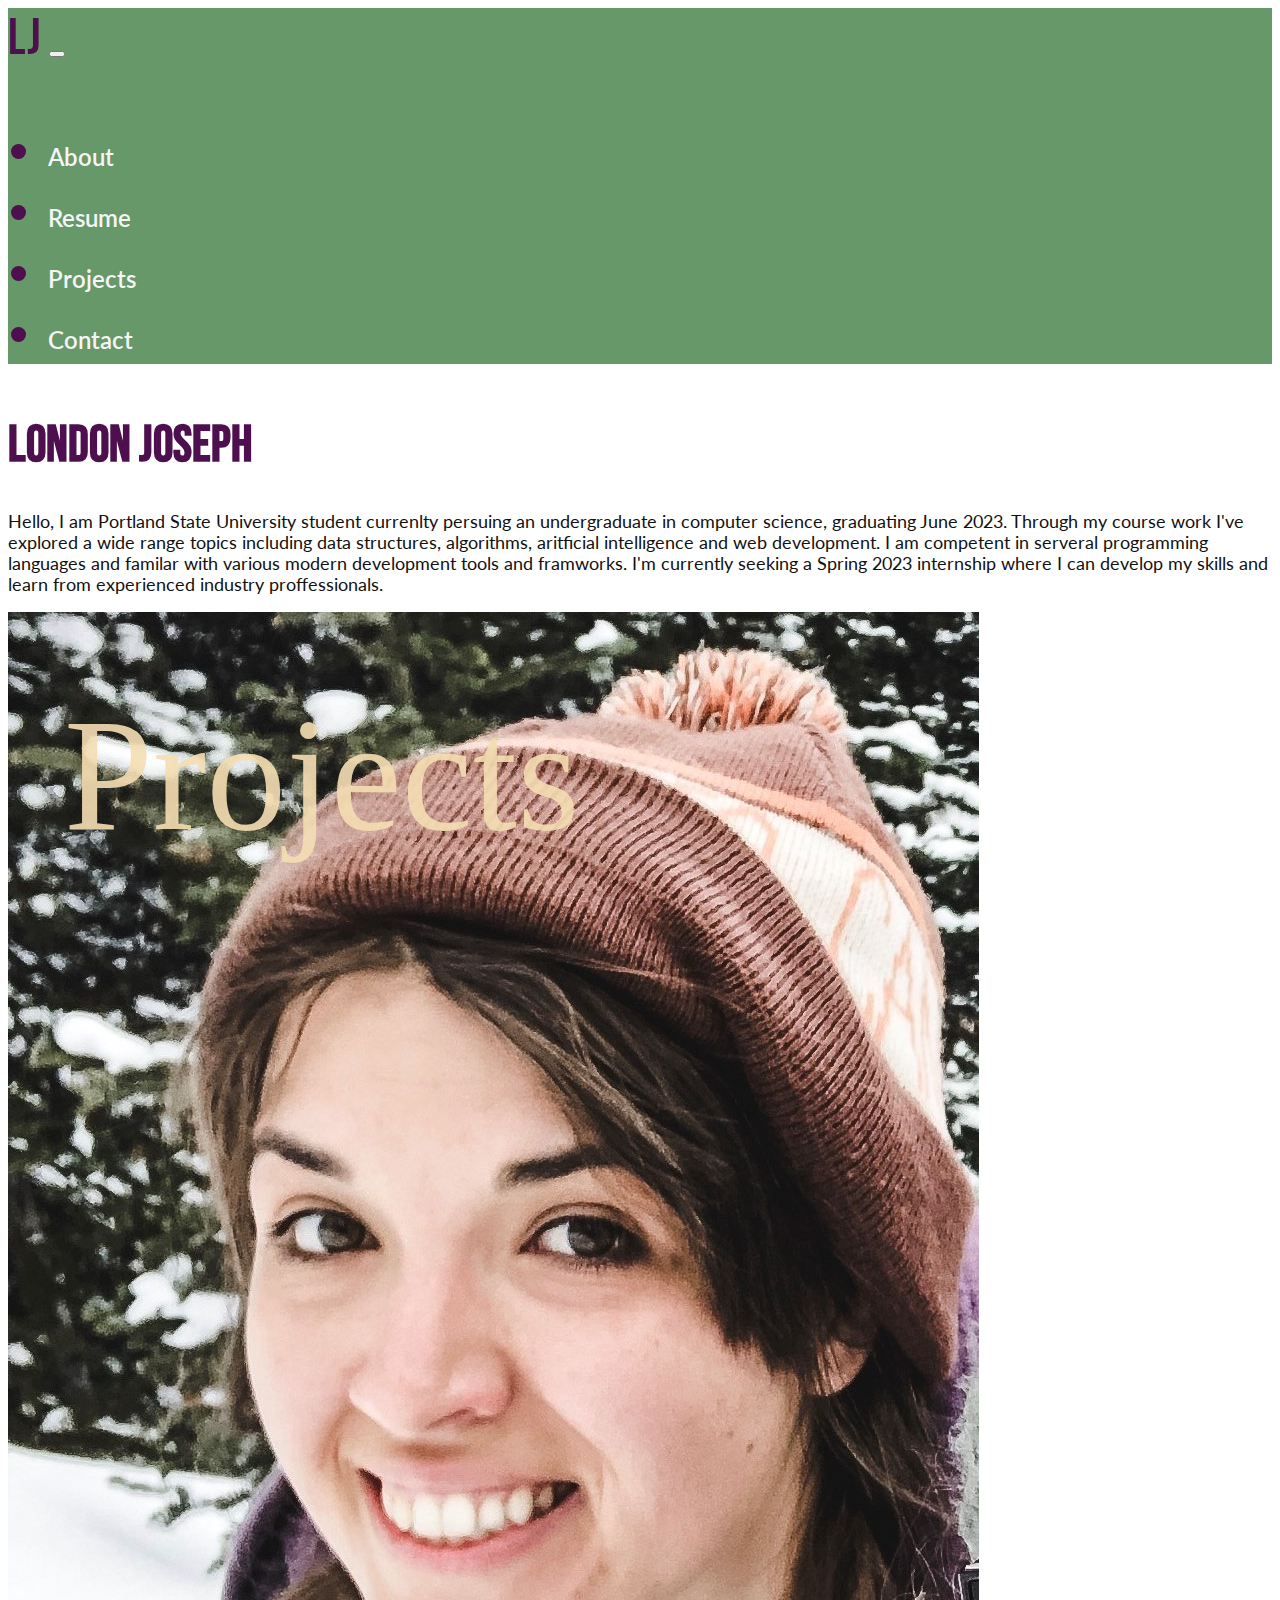
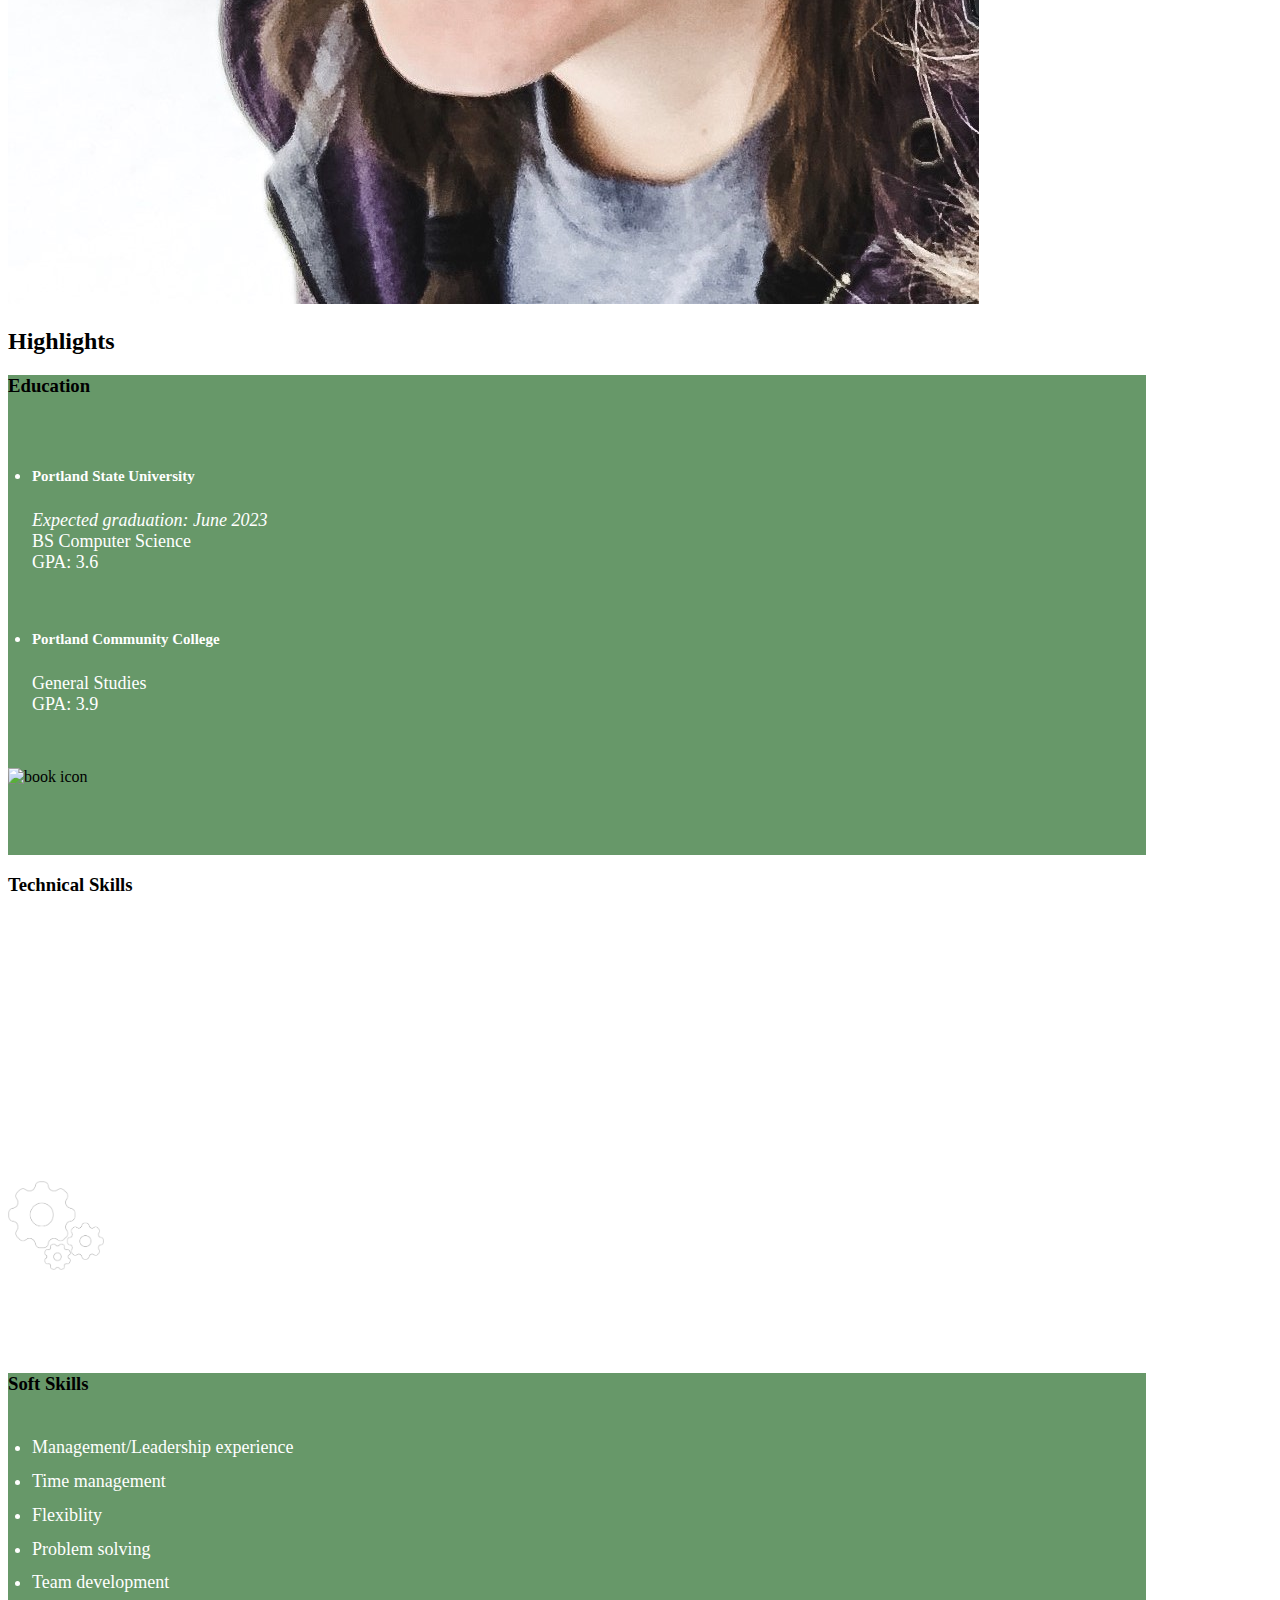
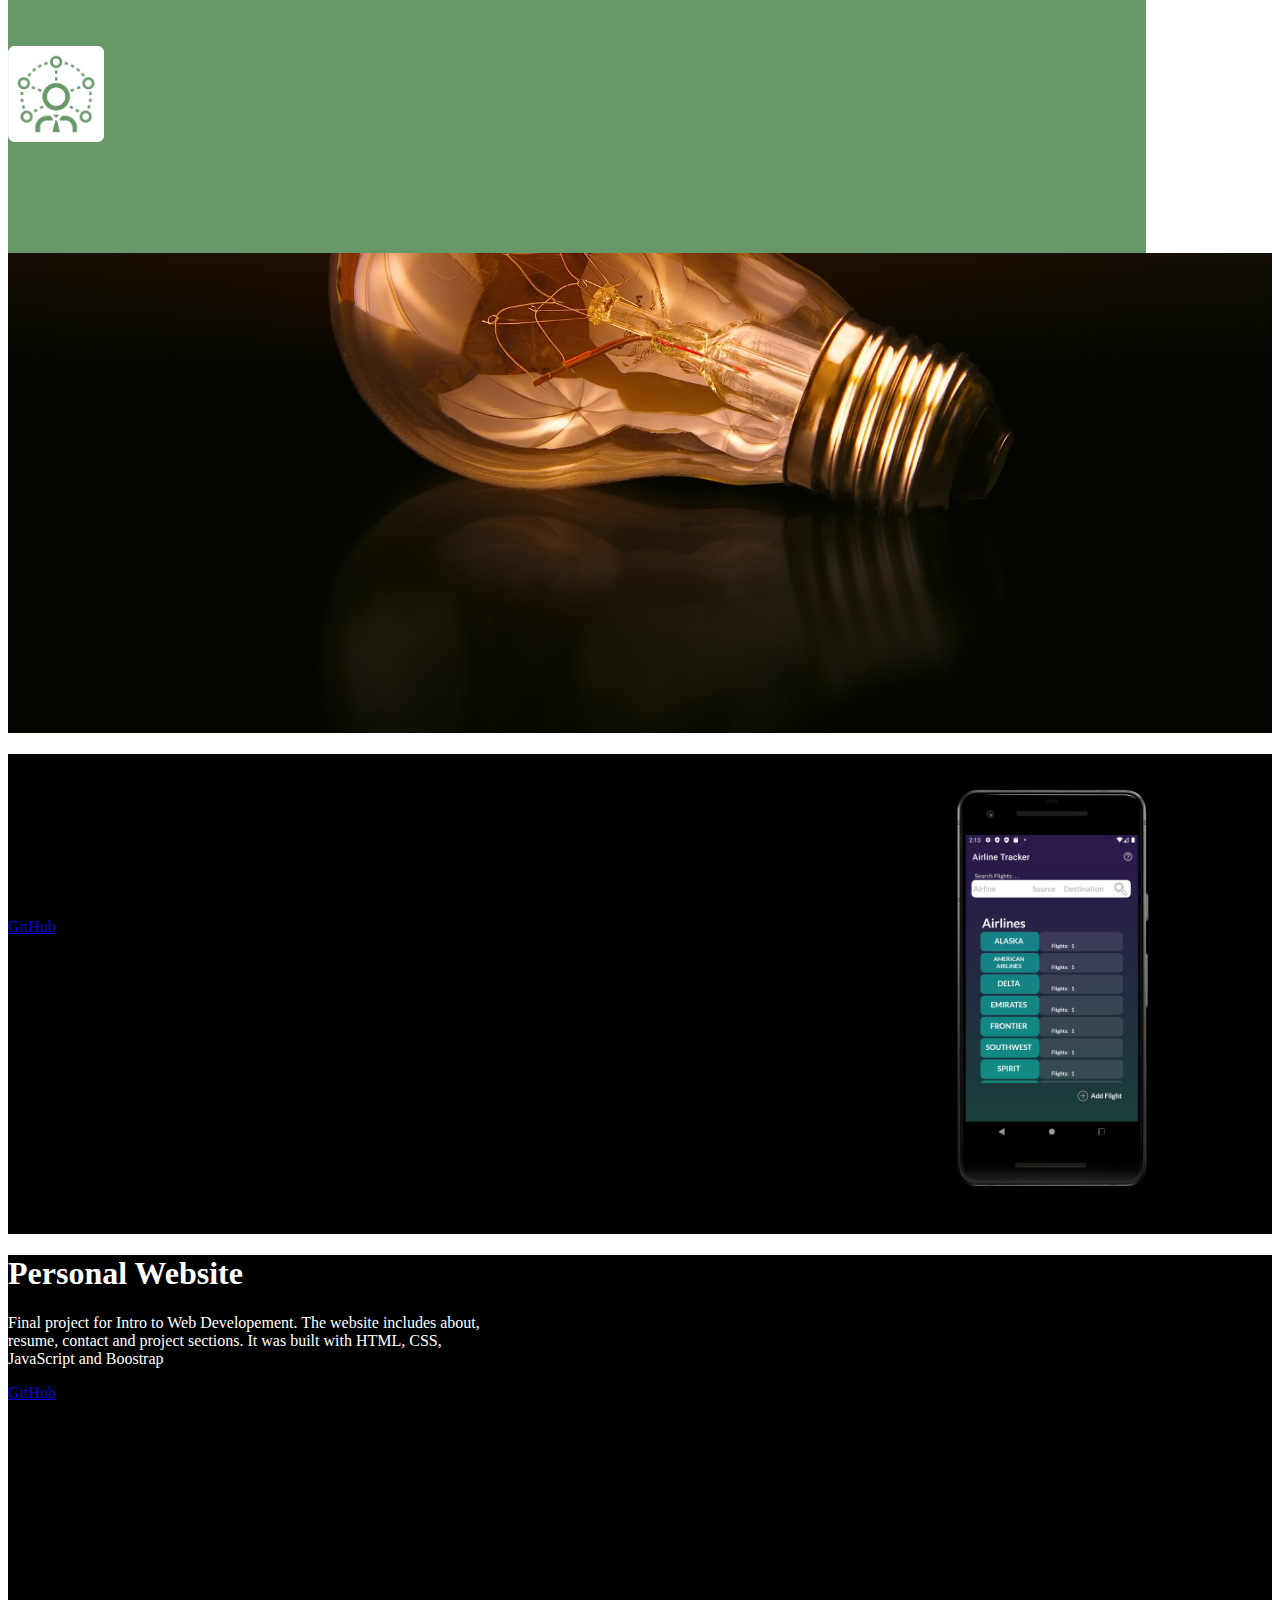
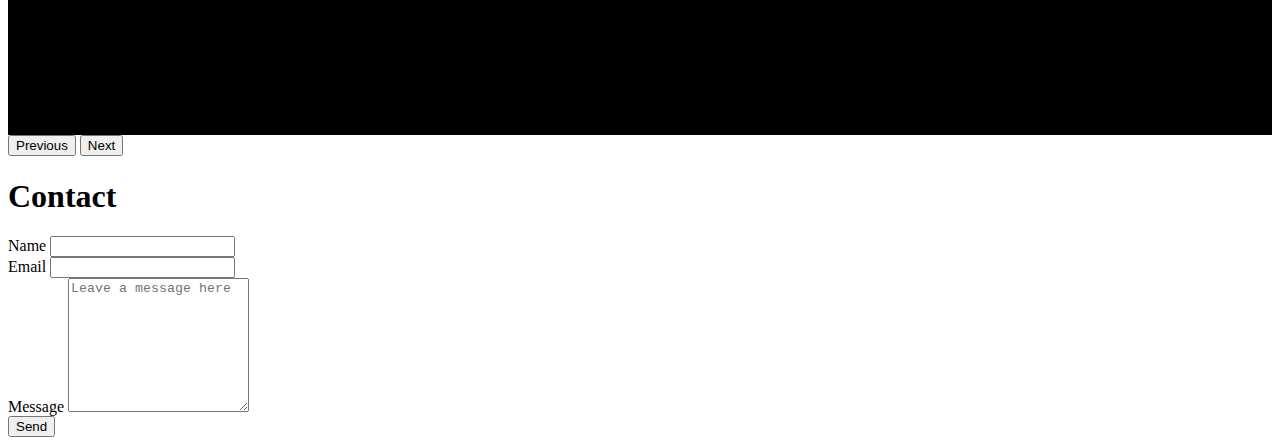
==== index.html @ bf067f0f "change color scheme" ====
<!DOCTYPE html>
<html lang="en">

<head>
    <meta charset="UTF-8">
    <meta http-equiv="X-UA-Compatible" content="IE=edge">
    <meta name="viewport" content="width=device-width, initial-scale=1.0">
    <link rel="stylesheet" href="https://cdn.jsdelivr.net/npm/bootstrap@5.3.0/dist/css/bootstrap.min.css"
        integrity="sha384-ggOyR0iXCbMQv3Xipma34MD+dH/1fQ784/j6cY/iJTQUOhcWr7x9JvoRxT2MZw1T" crossorigin="anonymous"><link href="https://cdn.jsdelivr.net/npm/bootstrap@5.3.0-alpha1/dist/css/bootstrap.min.css" rel="stylesheet" integrity="sha384-GLhlTQ8iRABdZLl6O3oVMWSktQOp6b7In1Zl3/Jr59b6EGGoI1aFkw7cmDA6j6gD" crossorigin="anonymous">
    <link rel="preconnect" href="https://fonts.googleapis.com">
    <link rel="preconnect" href="https://fonts.gstatic.com" crossorigin>
    <link href="https://fonts.googleapis.com/css2?family=Modak&display=swap" rel="stylesheet">
    <link rel="stylesheet" href="../styles.css" />
    <script src="https://ajax.googleapis.com/ajax/libs/jquery/3.5.1/jquery.min.js">
    </script>
    <script defer src="quotes.js"></script>

    <title>London Joseph</title>
</head>

<body class="bg-light">
    <nav class="border-bottom navbar navbar-expand-md sticky-top accent_color p-0 navbar-dark">
        <section class="container-fluid logo ">
            <a href="#" class="px-3 logo ">LJ</a>
            <button class="navbar-toggler mx-3" type="button" data-bs-toggle="collapse" data-bs-target="#navbar">
                <span class="navbar-toggler-icon bg-transparent "></span>
            </button>
            <div class="collapse navbar-collapse justify-content-end" id="navbar">
                <ul class="navbar-nav ml-lg-auto">
                    <li class="nav-item mx-4">
                        <a href="#about" class="navlink">About</a>
                    </li>
                    <li class="nav-item mx-4">
                        <a href="#resume" class="navlink">Resume</a>
                    </li>
                    <li class="nav-item mx-4">
                        <a href="#projects" class="navlink">Projects</a>
                    </li>
                    <li class="nav-items mx-4">
                        <a href="#contact" class="navlink">Contact</a>
                    </li>
                </ul>
            </div>
        </section>
    </nav>


    <section class="bg-light py-3 text-light" id="about">
        <div class="container-fluid px-md-5 ">
            <div class="d-lg-flex">
                <div class="row flex-row-reverse m-auto p-1 bg-light">
                    <div class="col-lg-7 d-flex ">
                        <div class="m-auto">
                            <h1 class=" logo mb-2">London Joseph</h1>
                            <p class=" bio_text">Hello, I am Portland State University student currenlty persuing 
                                an undergraduate in computer science, graduating June 2023. Through my course work I've explored a wide range topics including
                                data structures, algorithms, aritficial intelligence and web development.  I am 
                                competent in serveral programming languages and familar with various modern development 
                                tools and framworks. I'm currently seeking a Spring 2023 internship where I can develop my 
                                skills and learn from experienced industry proffessionals.
                            </p>
                        </div>
                    </div>
                    <div class="col-lg-5 d-flex p-5">
                        <img src="./profile-pic3.JPG" alt="woman in her 30's" class="img-fluid img-thumbnail m-auto rounded shadow"
                            id="profile_pic">
                    </div>
                </div>
            </div>
        </div>
    </section>
    <section class="bg-dark py-5" id="resume">
        <div class="container-fluid p-sm-2 p-md-5">
            <div class="border border-success-subtle p-2 bg-dark shadow">
            <h2 class="display-6 text-light pl-5 ms-3 pt-5">Highlights</h2>
                <p class="text-light m-3 highlight-text">
                </p>
                <div class="row py-4 text-light d-flex justify-around ">
                    <div class="col-sm-12 col-md-12 col-lg-4 my-3">
                        <div class="card accent_color flex-item text-light h-100 shadow-lg m-auto pb-4  ">
                            <div class="card-body row">
                                <div class="col-sm-12 col-md-8 col-lg-12 ">
                                    <h3 class=" card-title m-1">Education</h3>
                                    <ul class="education">
                                        <li>
                                            <h5 class="card-subtitle">Portland State University</h5>
                                            <span class="fst-italic">Expected graduation: June 2023</span><br>
                                            <span class="card-text">BS Computer Science</span><br>
                                            <span>GPA: 3.6</span><br>
                                        </li>
                                        <br>
                                        <li>
                                            <h5 class="card-subtitle">Portland Community College</h5>
                                            <span class="card-text">General Studies</span><br>
                                            <span>GPA: 3.9</span><br>
                                        </li>
                                    </ul>
                                </div>
                                <div class="col-sm-12 col-md-4 col-lg-12 d-flex">
                                    <img src="/book-edu.png" class="card-img-top m-auto" alt="book icon">
                                </div>
                            </div>
                        </div>
                    </div>
                    <div class="col-sm-12 col-md-12 col-lg-4 my-3">
                        <div class="card bg-secondary h-100 flex-item shadow-lg m-auto pb-4">
                            <div class="card-body row">
                                <div class="col-sm-12 col-md-8 col-lg-12">
                                    <h3 class=" card-title ">Technical Skills</h3>
                                    <ul class="tech-skills">
                                        <li>
                                            Java, JavaScript, C++, Python
                                        </li>
                                        <li>
                                            HTML, CSS, Bootstrap
                                        </li>
                                        <li>
                                            Node.js, Express.js, React.js </li>
                                        <li>
                                            GitHub, Docker
                                        </li>
                                        <li>
                                            VSCode, Android Studio, IntelliJ
                                        </li>
                                        <li>
                                            Agile/Scrum
                                        </li>
                                    </ul>
                                </div>
                                <div class="col-sm-12 col-md-4 col-lg-12 d-flex">
                                    <img src="/gears.png" class="card-img-top m-auto" alt="gear icon">
                                </div>
                            </div>
                        </div>
                    </div>
                    <div class="col-sm-12 col-md-12 col-lg-4 my-3">
                        <div class="card accent_color flex-item h-100 shadow-lg m-auto pb-4">
                            <div class="card-body row">
                                <div class="col-sm-12 col-md-8 col-lg-12">
                                    <h3 class=" card-title m-1">Soft Skills</h3>
                                    <ul class="tech-skills">
                                        <li>
                                            Management/Leadership experience
                                        </li>
                                        <li>
                                            Time management
                                        </li>
                                        <li>
                                            Flexiblity
                                        </li>
                                        <li>
                                            Problem solving
                                        </li>
                                        <li>
                                            Team development
                                        </li>
                                    </ul>
                                </div>
                                <div class="col-sm-12 col-md-4 col-lg-12 d-flex">
                                    <img src="/soft-skills.png" class="card-img-top m-auto" alt="soft skill icon">
                                </div>
                            </div>
                        </div>
                    </div>
                </div>
            </div>
        </div>
    </section>
    <section class="bg-light p-sm-1 py-5 p-md-5 text-light" id="projects">
        <div class="container-fluid">
            <div id="carouselExampleFade" class="carousel slide carousel-fade" data-bs-interval="false"
                data-bs-ride="carousel">
                <div class="carousel-inner">
                    <div class="carousel-item car-item-1 d-flex active">
                        <span class="slide-text-lg ">Projects</span>
                    </div>
                    <div class="carousel-item car-item-2 container-fluid">
                        <div class="row h-100">
                            <div class="col col-md-9 d-flex ps-sm-0">
                                <div class="container m-2 my-auto project-info m-md-auto">
                                    <h1 class="card-title`">Android App</h1>
                                    <p class="card-text m-2">Android app that I built in the Advanced Java
                                        Programming course. The task was to design an app that would simulate a flight
                                        search engine. The app was developed in android studio using the java
                                        programming language. The user interface is a home screen that includes a list
                                        view of clickable airline tabs, a flight search bar, and a button to add
                                        flights. </p>
                                    <a href="https://github.com/ELondonJ/PortlandStateJavaWinter2022/tree/main/airline-android"
                                        class="btn  btn-success m-2 ">GitHub</a>
                                </div>
                            </div>
                            <div class="col-md">
                            </div>
                        </div>
                    </div>
                    <div class="carousel-item car-item-3 container-fluid">
                        <div class="row h-100 overlay">
                            <div class="col col-md-9 d-flex ps-sm-0">
                                <div class="container m-2 my-auto project-info m-md-auto">
                                    <h1 class="card-title`">Personal Website</h1>
                                    <p class="card-text m-2">Final project for Intro to Web Developement. The
                                        website
                                        includes about, resume, contact and project sections. It was built
                                        with HTML, CSS, JavaScript and Boostrap </p>
                                    <a href="https://github.com/ELondonJ/PortlandStateJavaWinter2022/tree/main/airline-android"
                                        class="btn  btn-success m-2 ">GitHub</a>
                                </div>
                            </div>
                            <div class="col-md">
                            </div>
                        </div>
                    </div>
                </div>
                <button class="carousel-control-prev bg-transparent border-0" type="button"
                    data-bs-target="#carouselExampleFade" data-bs-slide="prev">
                    <span class="carousel-control-prev-icon" aria-hidden="true"></span>
                    <span class="sr-only">Previous</span>
                </button>
                <button class="carousel-control-next bg-transparent border-0" type="button"
                    data-bs-target="#carouselExampleFade" data-bs-slide="next">
                    <span class="carousel-control-next-icon " aria-hidden="true"></span>
                    <span class="sr-only">Next</span>
                </button>
            </div>
        </div>
    </section>
    <section class="bg-dark p-sm-1 py-5 p-md-5 text-dark" id="contact">
        <div class="container contact-container">
            <div class="row">
                <div class="col-12">
                    <h1 class="text-light">Contact</h1>
                </div>
                <div class="col-12">
                    <form action="https://formsubmit.co/574fb978b47ba50d894d5353e43c3815" method="POST">
                        <div class=" text-light mb-3">
                            <label for="formGroupExampleInput" class="form-label">Name</label>
                            <input type="text" class="form-control" id="formGroupExampleInput" name="name">
                        </div>
                        <div class="text-light mb-3">
                            <label for="formGroupExampleInput" class="form-label">Email</label>
                            <input type="email" class="form-control" id="formGroupExampleInput2" name="email">
                        </div>
                        <div class="form-floating mb-3">
                            <label for="contactMessage">Message</label>
                            <textarea class="form-control" placeholder="Leave a message here" id="contactMessage"
                                name="message"></textarea>
                        </div>
                        <button type="submit" class="btn btn-primary">Send</button>
                    </form>
                </div>

            </div>
        </div>

    </section>
    <script src="https://cdn.jsdelivr.net/npm/bootstrap@5.0.2/dist/js/bootstrap.bundle.min.js"
        integrity="sha384-MrcW6ZMFYlzcLA8Nl+NtUVF0sA7MsXsP1UyJoMp4YLEuNSfAP+JcXn/tWtIaxVXM"
        crossorigin="anonymous"></script>
</body>

</html>
---- styles.css ----
@import url('https://fonts.googleapis.com/css2?family=Modak&display=swap');
@import url('https://fonts.googleapis.com/css2?family=Lato:wght@300;400&family=Modak&display=swap');
@import url('https://fonts.googleapis.com/css2?family=Akshar:wght@300;400&family=Bebas+Neue&family=Lato:wght@300;400&display=swap');
#anima{
    display:block;
}
.navbar-nav{
    margin-left: auto;
    
    
}
.logo{
    color: rgb(78, 15, 78);
    font-family: 'Bebas Neue', cursive;
    font-size: 3.2rem;
    text-decoration: none;
}
.navlink{
    font-family: 'Lato', sans-serif;
    color:whitesmoke;
    font-size: x-large;
    font-weight: 600;
    text-decoration: none;
}
nav .logo:hover{
    color: whitesmoke;
    text-decoration: none;
}
.navlink:hover{
    color: rgb(78, 15, 78);
    font-family: 'Lato', sans-serif;
    text-decoration: none;
    font-size: x-large;
    font-weight: bold;
}
#profile_pic{
    width: ;
    height: auto;
}
.accent_color{
    background-color: rgb(103, 152, 105);
}
.accent_border{
    border-color: rgb(103, 152, 105);
    
}
.bio_text{
    color: rgb(18, 17, 17);
    font-family: 'Lato', sans-serif;
    font-size: 1.1em;
}
.sect_bord{
    border-width: 10px;
}
.canvas_body{
    overflow: hidden;
    width: 100%;
}
canvas{
    display: inline;
}
#anima_sm{
    opacity: 1;
}
.card ul{
    list-style-type:disc;
    padding: 1.5em
}
.c1arousel-item{
    background-color: transparent; 
    max-height: 500px; 
    background-position: center; 
    background-repeat: no-repeat; 
    background-size:auto; 
  }
.carousel-item{
    height:30rem;
    background: black;
    background-position: center;
    background-size: cover;
}
.car-item-1{
    background-image: url("/projects-light.jpg");
    background-position-y: 70%;

}
.car-item-2{
    background: black;
    background-image: url("/app_pic2.png");
    background-repeat: no-repeat; 
    background-size: contain;
    background-position: right 30%;
}
.car-item-3{
    background: black ;
    background-image: url("/website-prog.png");
    background-size: contain;
    background-position-x: 100%;
    background-repeat: no-repeat; 
}
.slide-text-lg{
    color: wheat;
    opacity: .9;
    z-index: 1;
    position: absolute;
    bottom: 2rem;
    left: 4rem;
}
.project-info{
    max-width: 20rem
}
.contact-container{
    width: 75%;
}
#contactMessage{
    height: 8rem;
}
#quote-header{
    color: white;
    font-family: Segoe Script;
    font-size: medium;
}
.card img{
    max-width: 6rem;
}
.card li{
    color: white;
    font-size: large;
    margin-bottom: .8rem;
}
.overlay{
    color: white;
}
.fst-italic{
    font-style: italic;
}
.highlight-text{
    font-size: large;
}

@media (max-width: 575px) {
    #extra_bio{
        display: none;
    }
    .bio_text{
        font-size: medium;
    }
    .slide-text-lg{
        font-size: 3.8rem;
        left: 1rem;
        bottom: 4rem;
        opacity: 1;
    }
    .project-info{
        max-width: 14rem;
        font-size: small;
    }
    .car-item-2{
        background-size: cover;
        background-position-x: 70%;
    }
    .contact-container{
        width: 95%;
    }
    .navbar-toggler-icon{
        background-color: white;
    }
    .card img{
        max-width: 6rem;
    }
    .car-item-3{
        background-size: cover;
        background-position-x: 85%;
    }
    .overlay{
        color: white;
        background-color: rgba(0, 0, 0, 0.6);
    }
}
@media (min-width: 576px) and (max-width: 991px)  {
    #anima_sm{
        display: none !important;
    }
    img#profile_pic {
         width: 432px;
         height: 568px;
    }
    .slide-text-lg{
        font-size: 6rem;
        opacity: 1;
    }
    .contact-container{
        width: 95%;
    }
    .card img{
        max-width: 10rem;
    }
    .car-item-3{
        background-size: cover;
        background-position-x: 68%;
    }
    .card li{
    font-size: x-large;
}
}
@media (min-width: 992px) {
    img#profile_pic {
    height: 80%;
    width: auto;
    }
    .flex-item{
     width: 90%;
     height: 30rem;
    }
    .slide-text-lg{
        font-size: 10rem;
    }
    .project-info{
        max-width: 30rem
    }
}
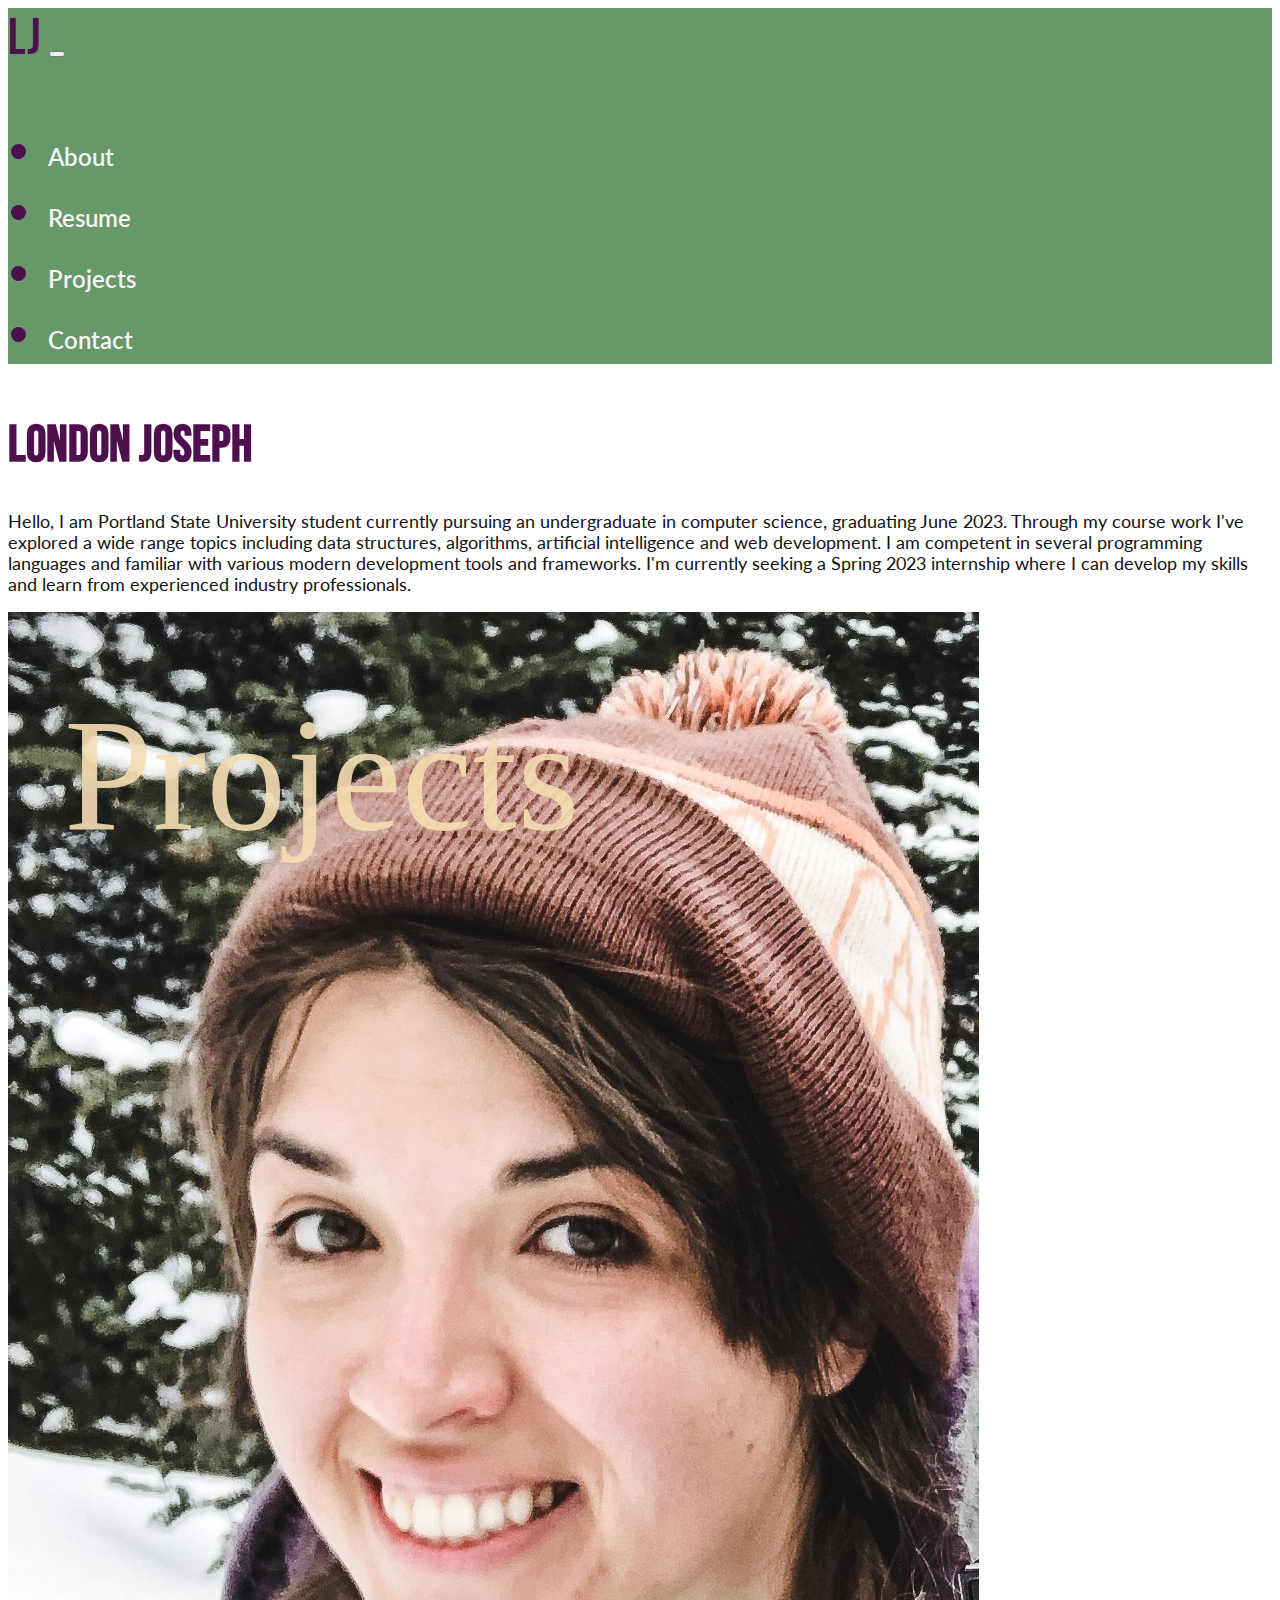
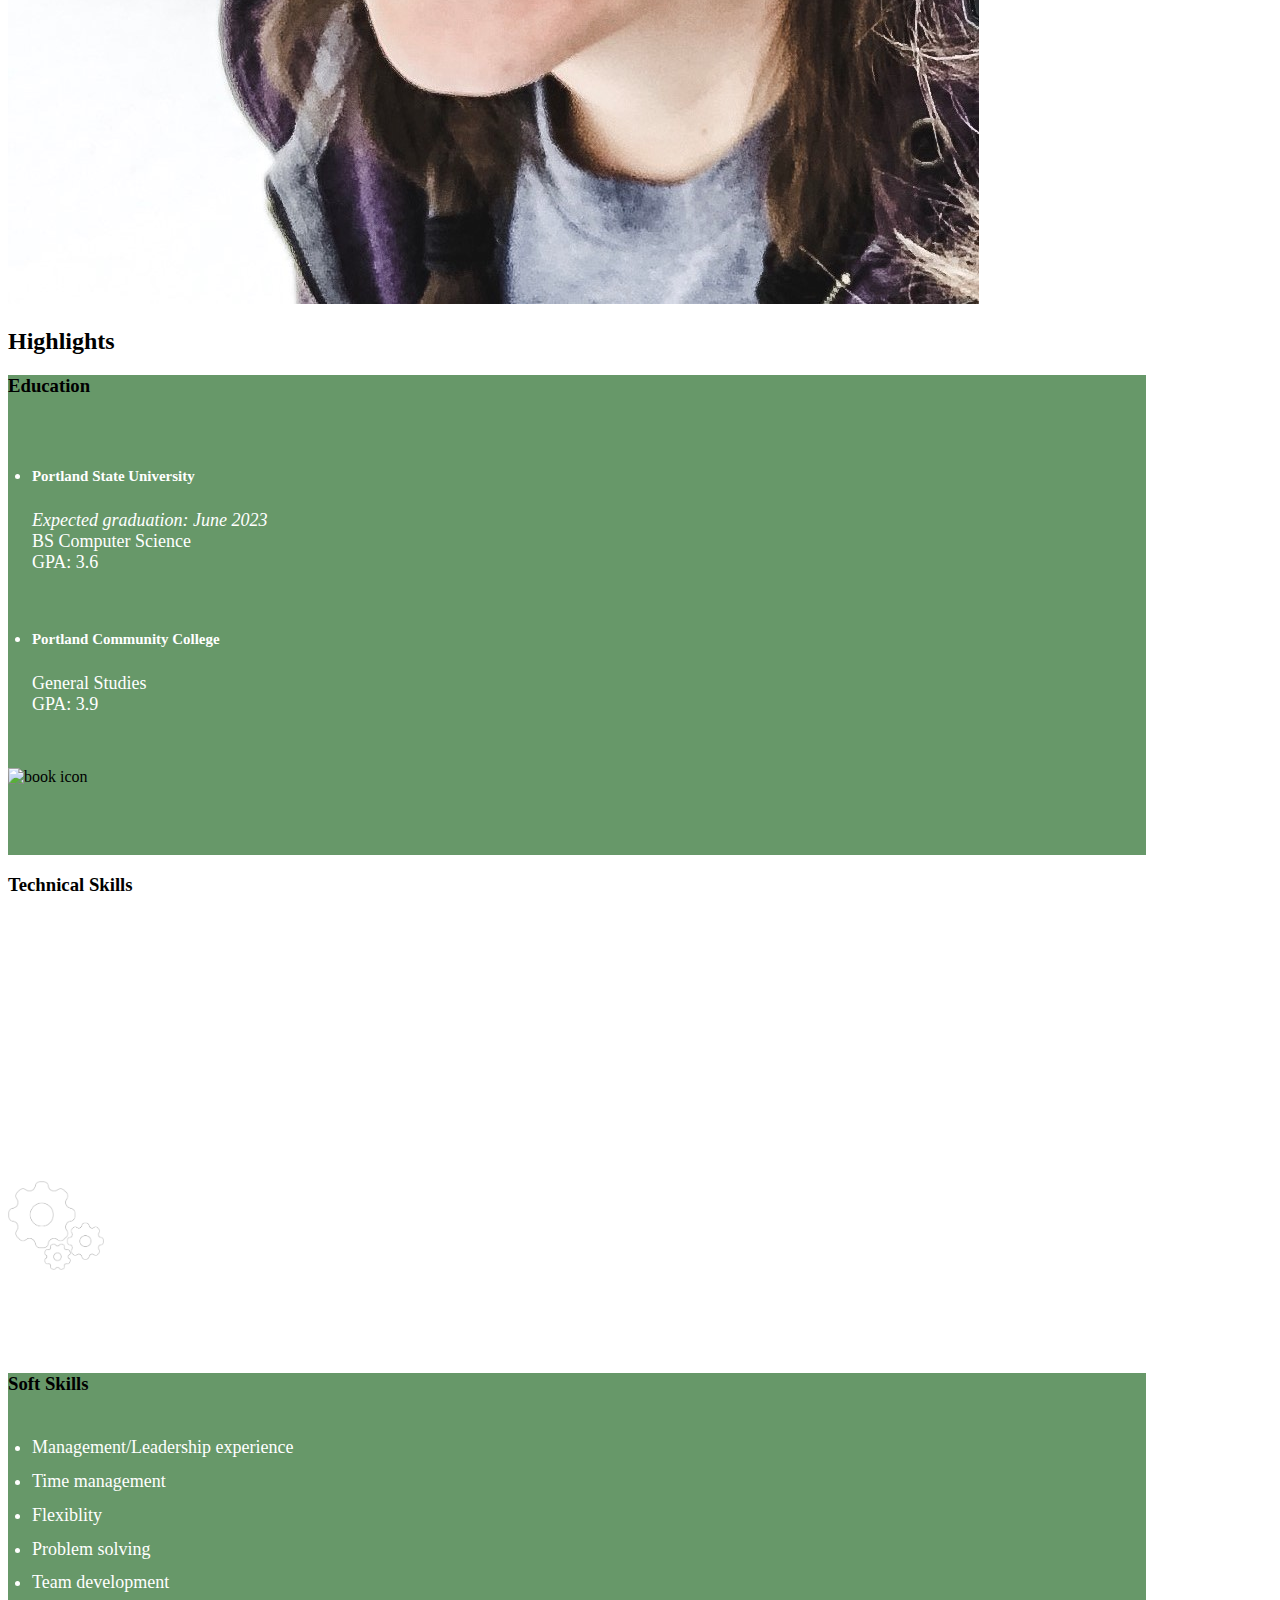
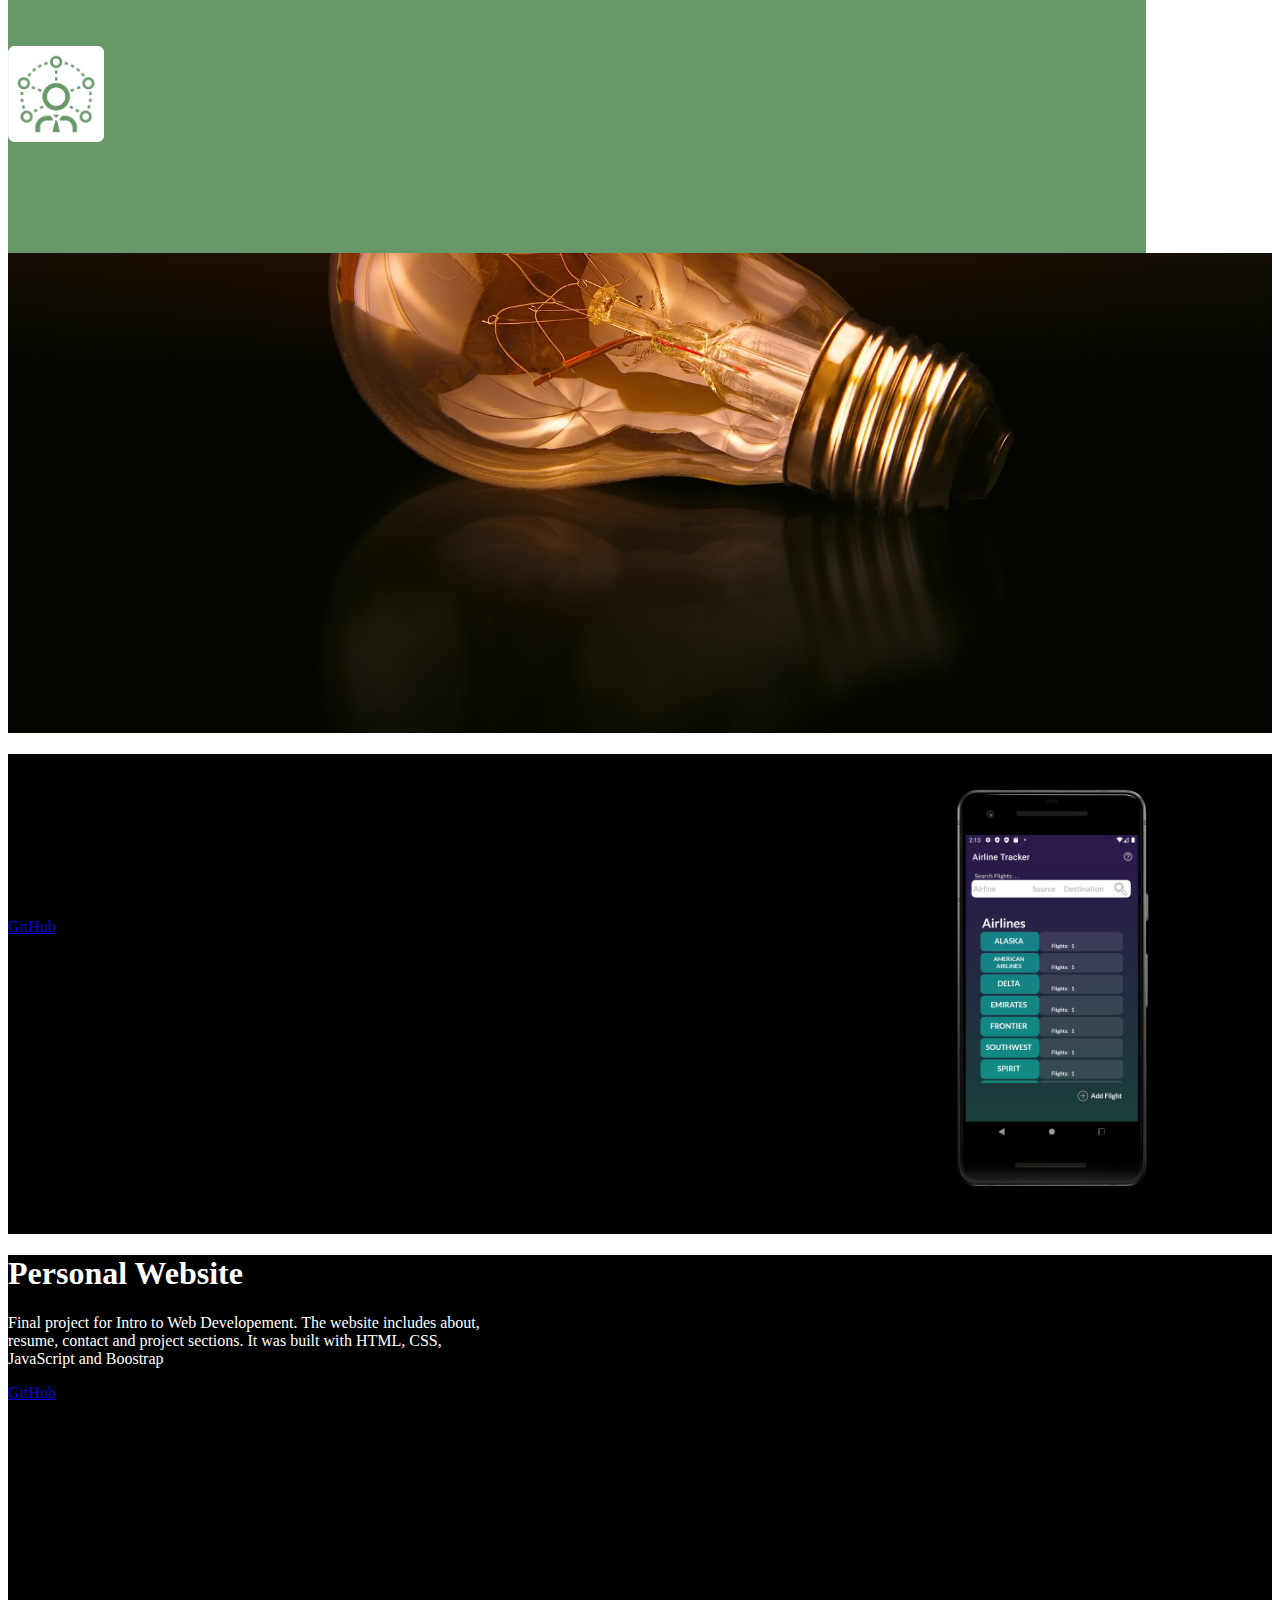
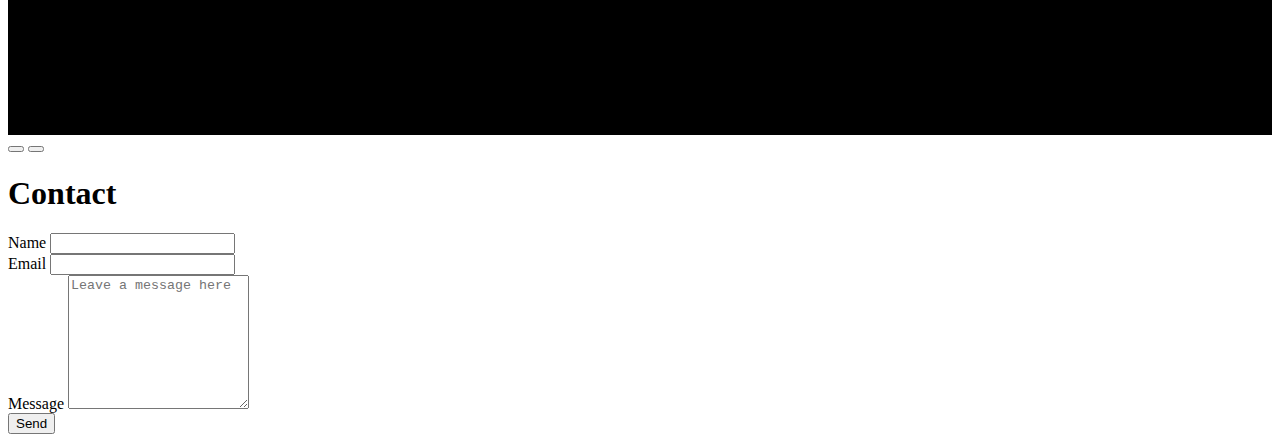
==== commit 1a4acac3: "bio change" ====
--- a/index.html
+++ b/index.html
@@ -52,12 +52,13 @@
                     <div class="col-lg-7 d-flex ">
                         <div class="m-auto">
                             <h1 class=" logo mb-2">London Joseph</h1>
-                            <p class=" bio_text">Hello, I am Portland State University student currenlty persuing 
+                            <p class=" bio_text">Hello, I am Portland State University student currently pursuing 
                                 an undergraduate in computer science, graduating June 2023. Through my course work I've explored a wide range topics including
-                                data structures, algorithms, aritficial intelligence and web development.  I am 
-                                competent in serveral programming languages and familar with various modern development 
-                                tools and framworks. I'm currently seeking a Spring 2023 internship where I can develop my 
-                                skills and learn from experienced industry proffessionals.
+                                data structures, algorithms, artificial intelligence and web development.  I am 
+                                competent in several programming languages and familiar with various modern development 
+                                tools and frameworks. I'm currently seeking a Spring 2023 internship where I can develop my 
+                                skills and learn from experienced industry professionals.
+
                             </p>
                         </div>
                     </div>
@@ -214,12 +215,12 @@
                 <button class="carousel-control-prev bg-transparent border-0" type="button"
                     data-bs-target="#carouselExampleFade" data-bs-slide="prev">
                     <span class="carousel-control-prev-icon" aria-hidden="true"></span>
-                    <span class="sr-only">Previous</span>
+                    <span class="sr-only"></span>
                 </button>
                 <button class="carousel-control-next bg-transparent border-0" type="button"
                     data-bs-target="#carouselExampleFade" data-bs-slide="next">
                     <span class="carousel-control-next-icon " aria-hidden="true"></span>
-                    <span class="sr-only">Next</span>
+                    <span class="sr-only"></span>
                 </button>
             </div>
         </div>
--- a/styles.css
+++ b/styles.css
@@ -34,7 +34,7 @@
     font-weight: bold;
 }
 #profile_pic{
-    width: ;
+    width: 80% ;
     height: auto;
 }
 .accent_color{
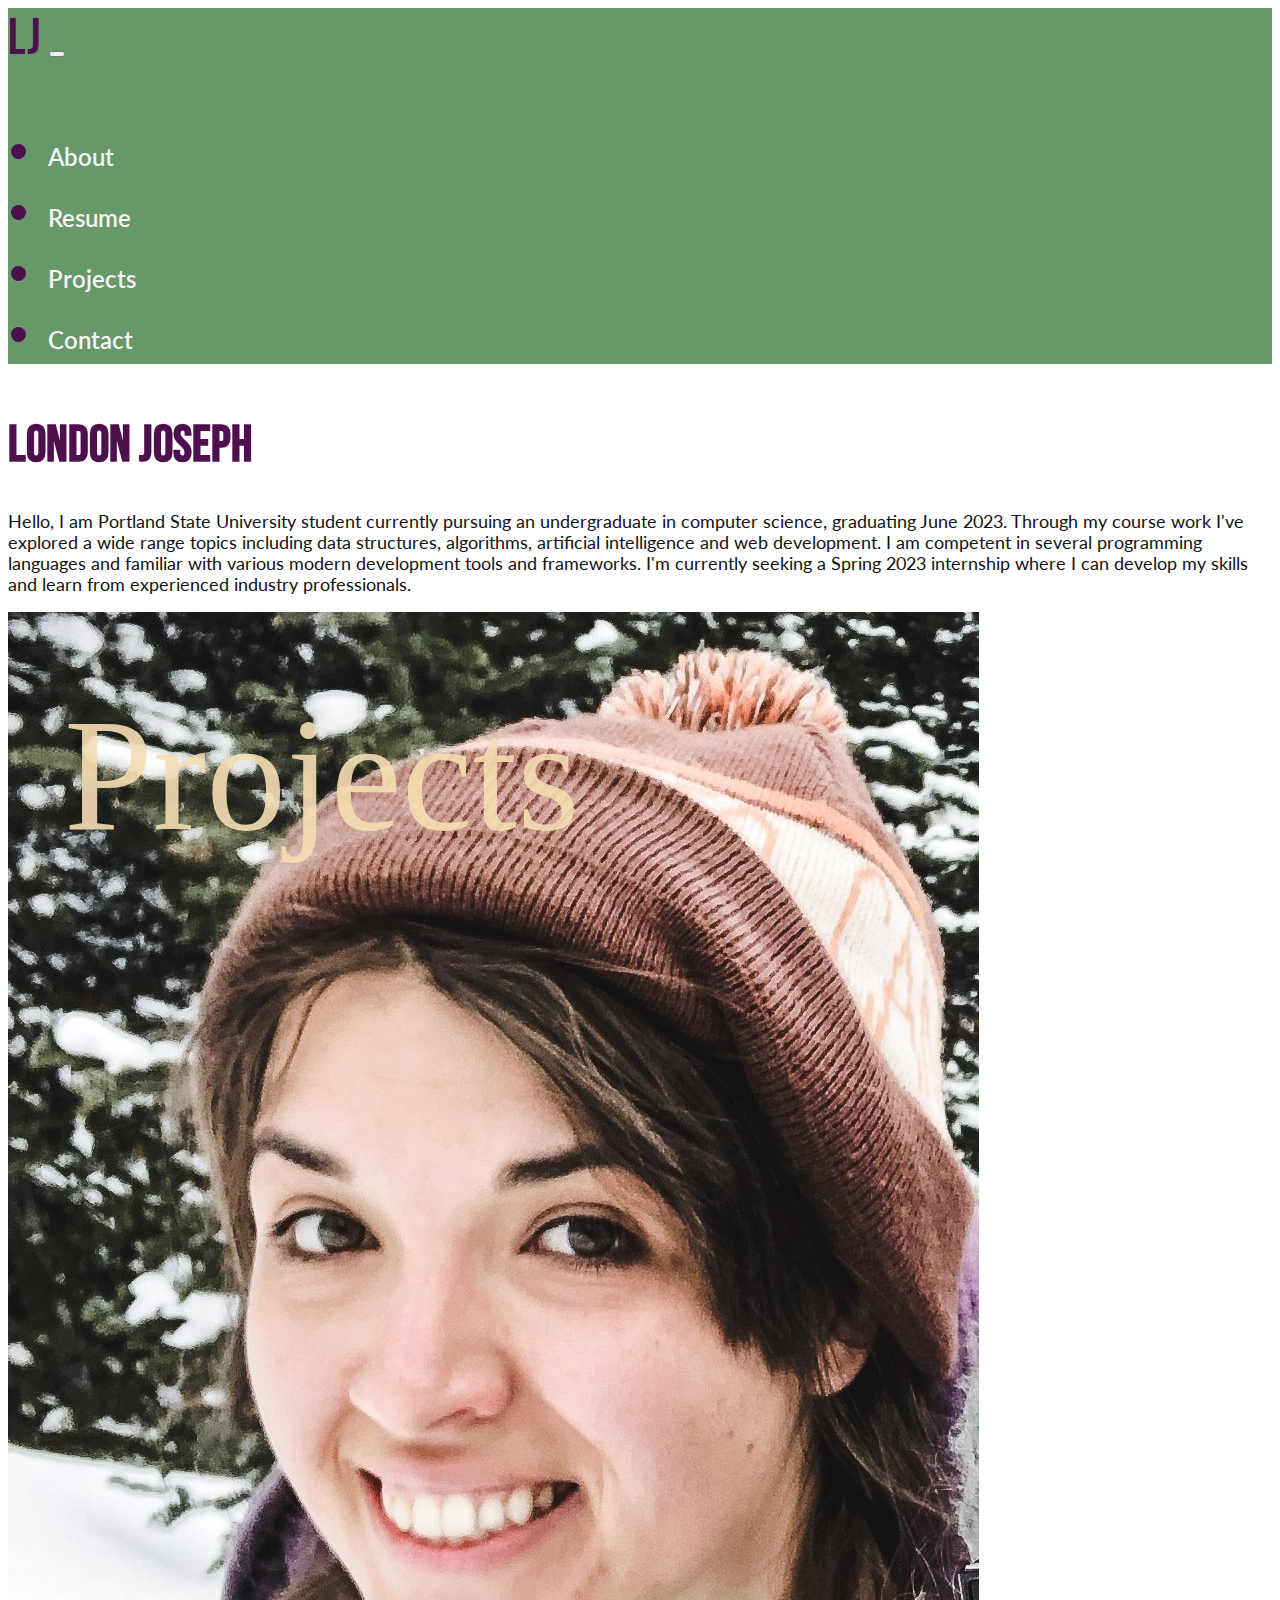
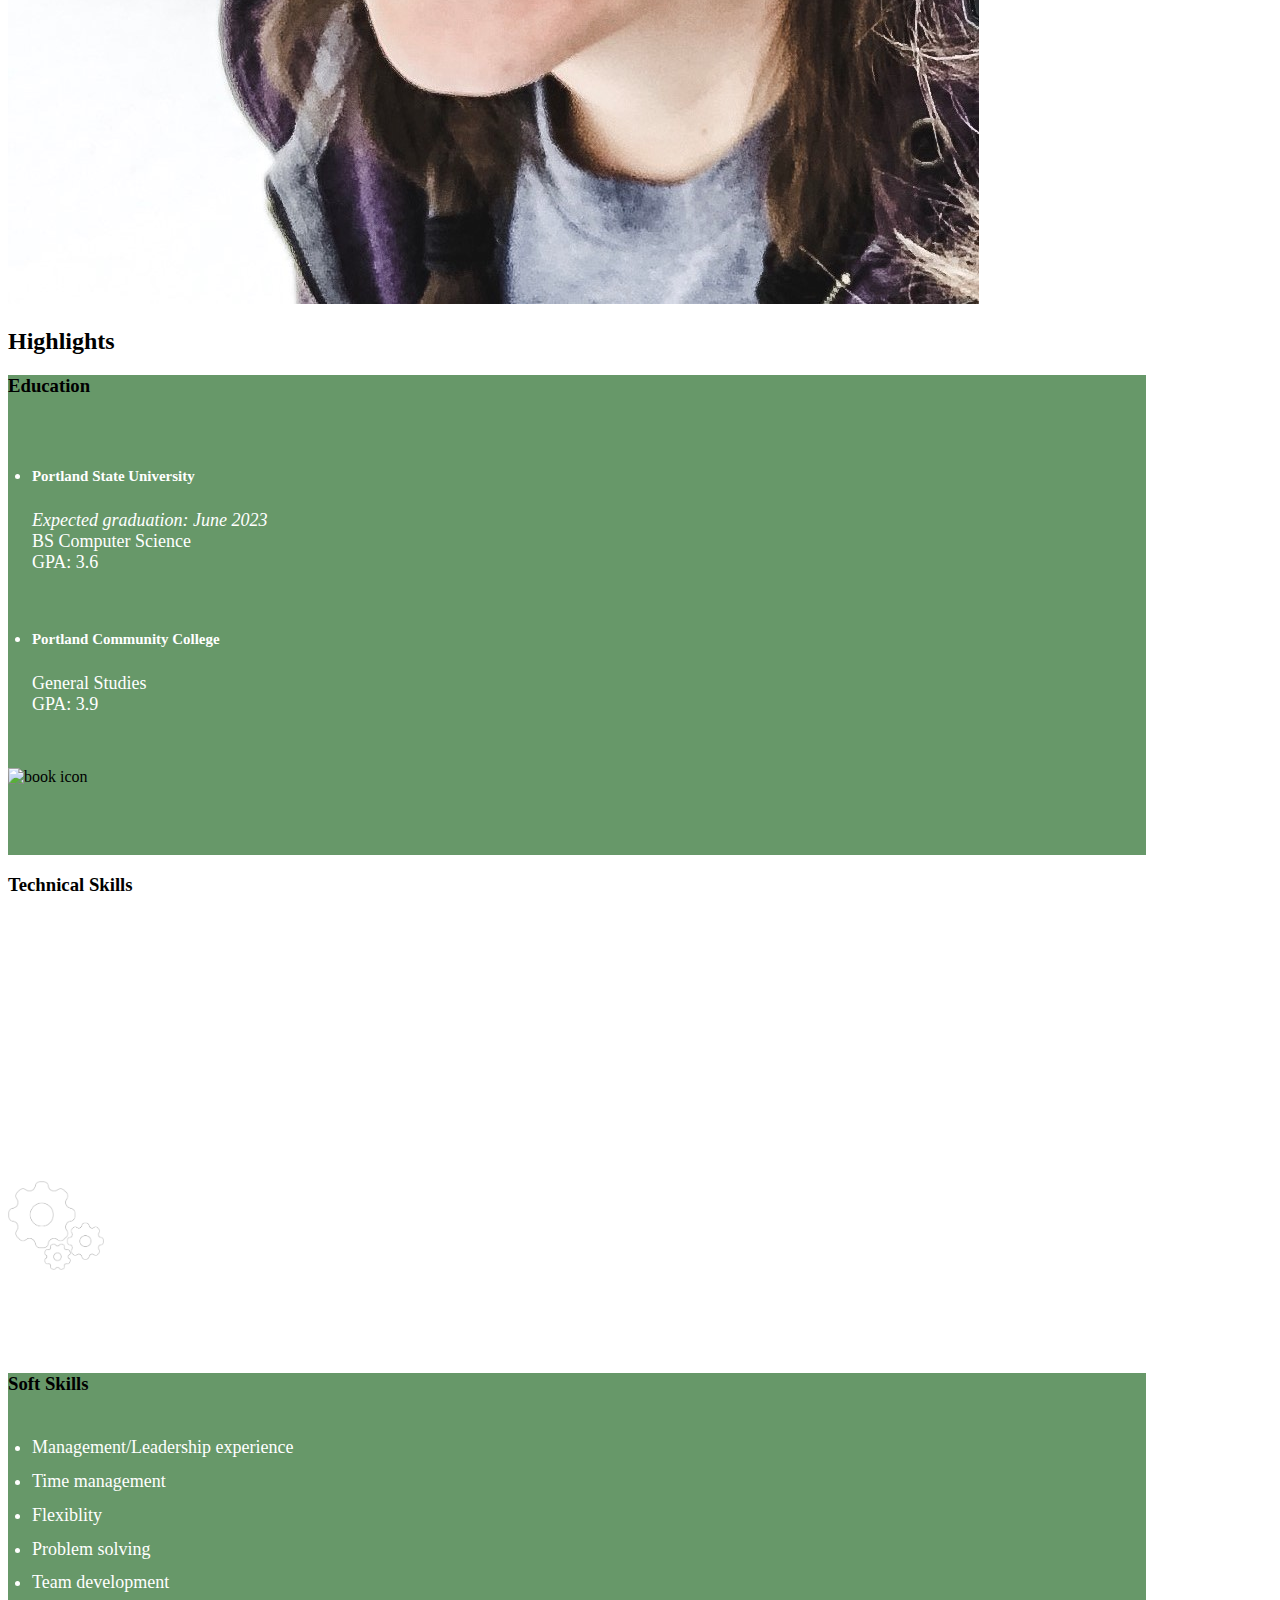
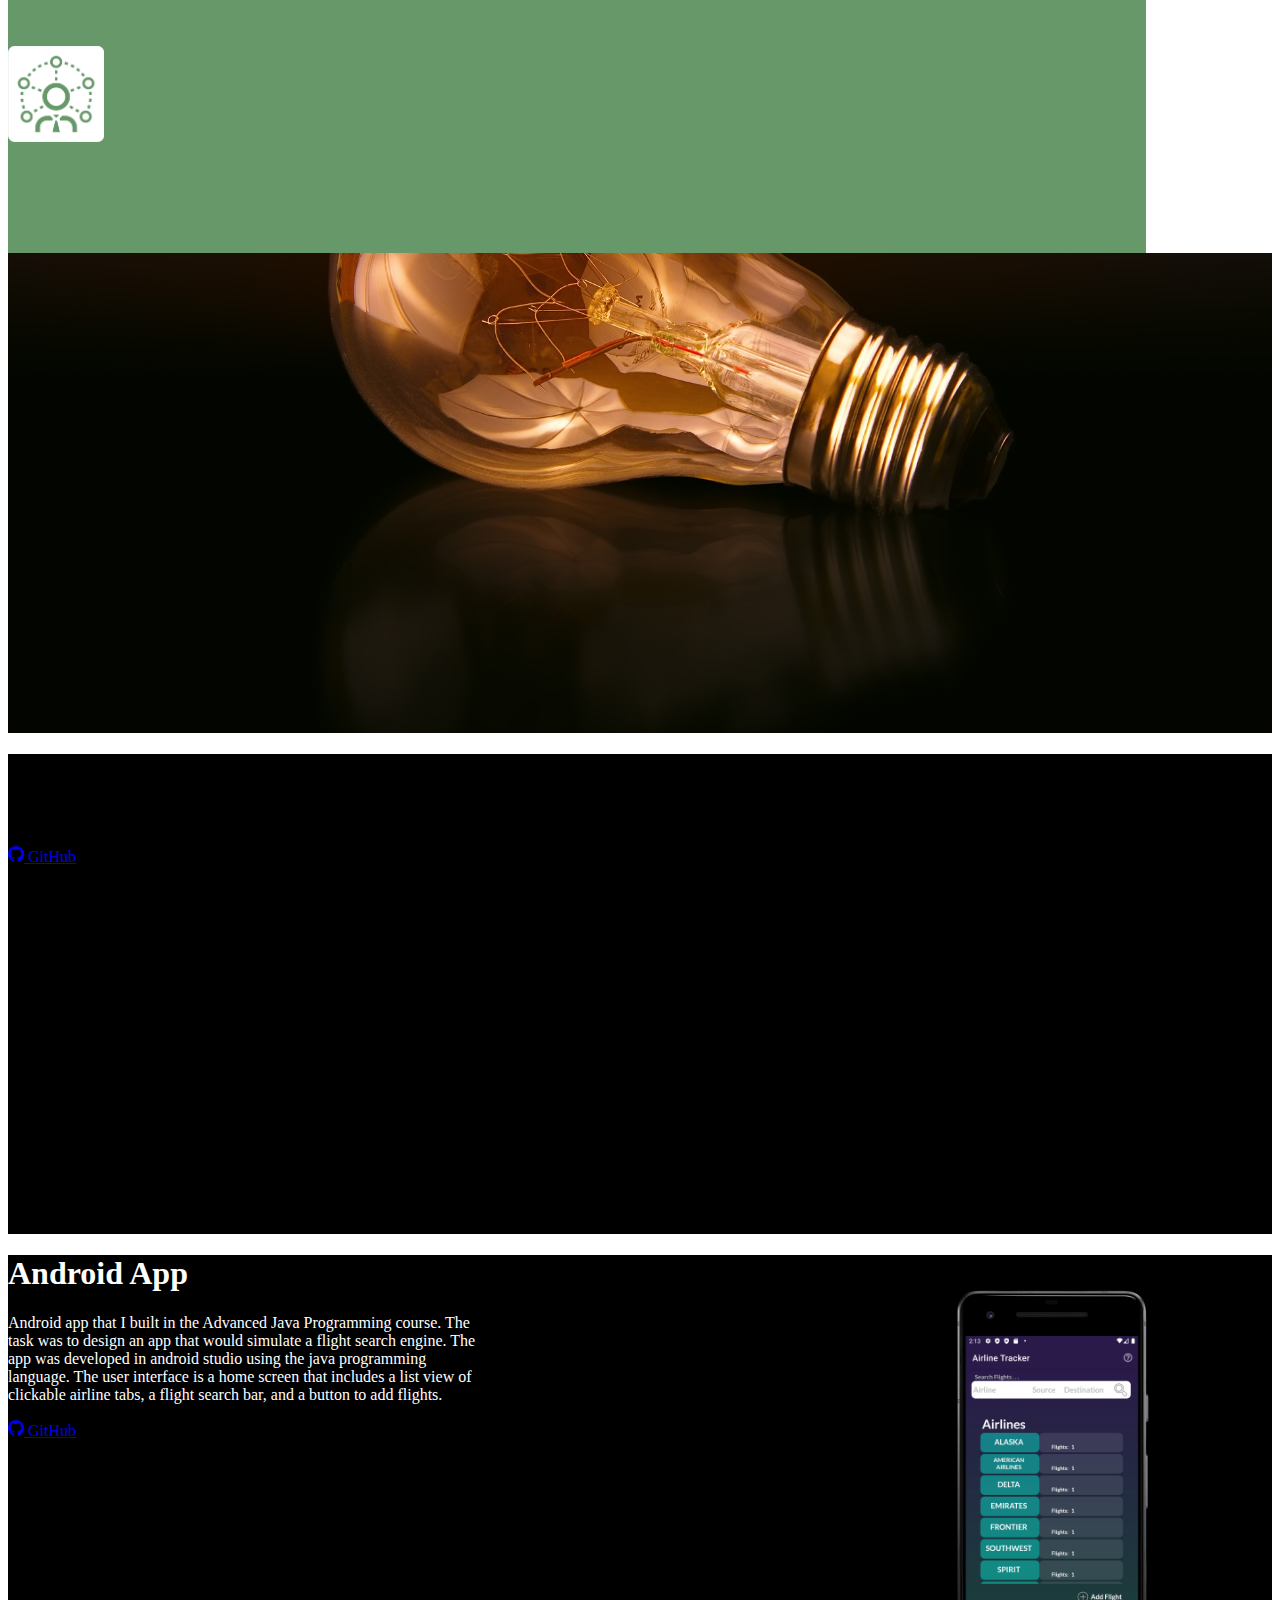
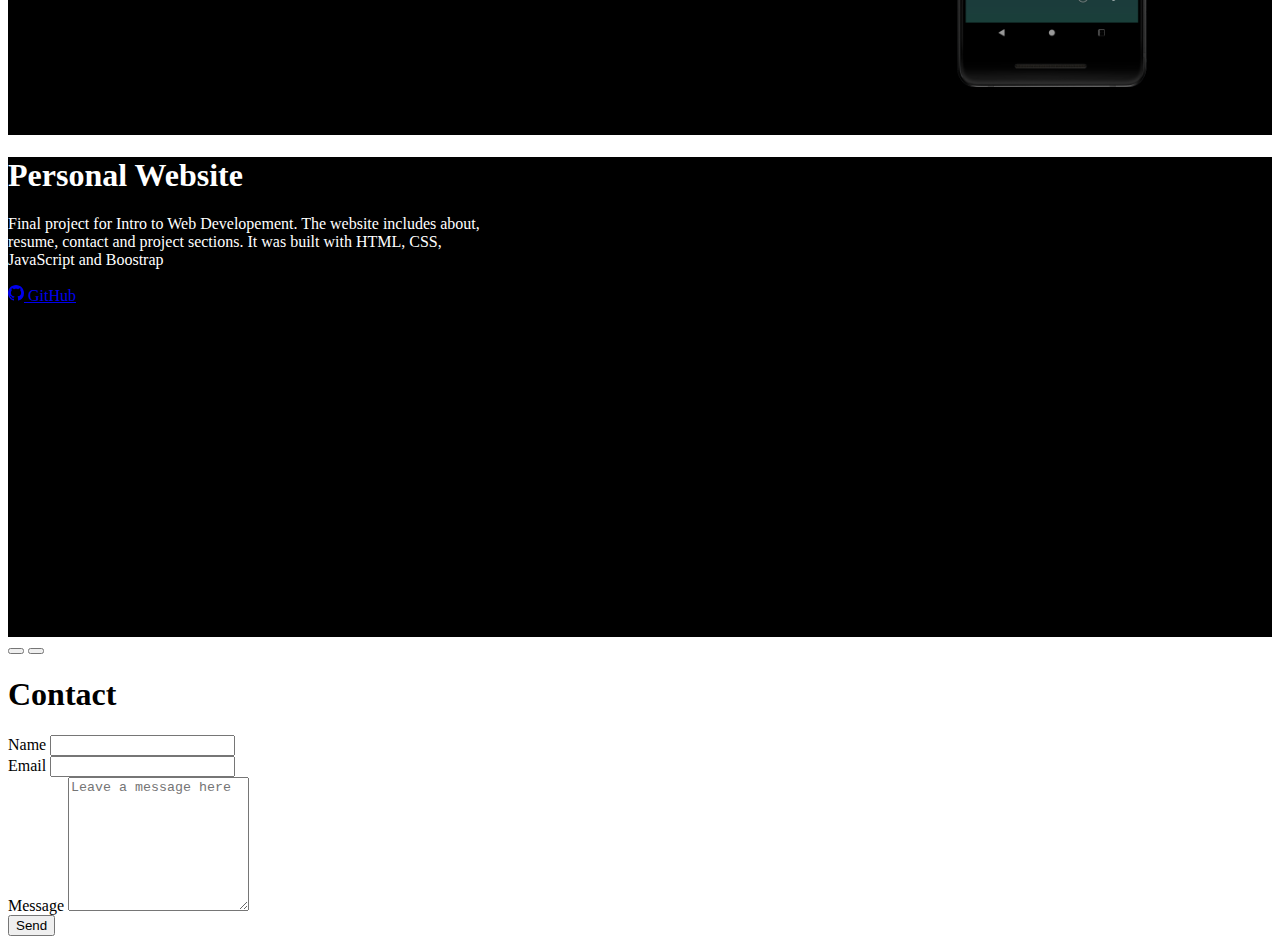
==== commit e5177e50: "github button fix" ====
--- a/index.html
+++ b/index.html
@@ -1,262 +1,389 @@
 <!DOCTYPE html>
 <html lang="en">
-
-<head>
-    <meta charset="UTF-8">
-    <meta http-equiv="X-UA-Compatible" content="IE=edge">
-    <meta name="viewport" content="width=device-width, initial-scale=1.0">
-    <link rel="stylesheet" href="https://cdn.jsdelivr.net/npm/bootstrap@5.3.0/dist/css/bootstrap.min.css"
-        integrity="sha384-ggOyR0iXCbMQv3Xipma34MD+dH/1fQ784/j6cY/iJTQUOhcWr7x9JvoRxT2MZw1T" crossorigin="anonymous"><link href="https://cdn.jsdelivr.net/npm/bootstrap@5.3.0-alpha1/dist/css/bootstrap.min.css" rel="stylesheet" integrity="sha384-GLhlTQ8iRABdZLl6O3oVMWSktQOp6b7In1Zl3/Jr59b6EGGoI1aFkw7cmDA6j6gD" crossorigin="anonymous">
-    <link rel="preconnect" href="https://fonts.googleapis.com">
-    <link rel="preconnect" href="https://fonts.gstatic.com" crossorigin>
-    <link href="https://fonts.googleapis.com/css2?family=Modak&display=swap" rel="stylesheet">
+  <head>
+    <meta charset="UTF-8" />
+    <meta http-equiv="X-UA-Compatible" content="IE=edge" />
+    <meta name="viewport" content="width=device-width, initial-scale=1.0" />
+    <link
+      rel="stylesheet"
+      href="https://cdn.jsdelivr.net/npm/bootstrap@5.3.0/dist/css/bootstrap.min.css"
+      integrity="sha384-ggOyR0iXCbMQv3Xipma34MD+dH/1fQ784/j6cY/iJTQUOhcWr7x9JvoRxT2MZw1T"
+      crossorigin="anonymous"
+    />
+    <link
+      href="https://cdn.jsdelivr.net/npm/bootstrap@5.3.0-alpha1/dist/css/bootstrap.min.css"
+      rel="stylesheet"
+      integrity="sha384-GLhlTQ8iRABdZLl6O3oVMWSktQOp6b7In1Zl3/Jr59b6EGGoI1aFkw7cmDA6j6gD"
+      crossorigin="anonymous"
+    />
+    <link rel="preconnect" href="https://fonts.googleapis.com" />
+    <link rel="preconnect" href="https://fonts.gstatic.com" crossorigin />
+    <link
+      href="https://fonts.googleapis.com/css2?family=Modak&display=swap"
+      rel="stylesheet"
+    />
+    <link
+      rel="stylesheet"
+      href="https://maxcdn.bootstrapcdn.com/font-awesome/4.4.0/css/font-awesome.min.css"
+    />
     <link rel="stylesheet" href="../styles.css" />
-    <script src="https://ajax.googleapis.com/ajax/libs/jquery/3.5.1/jquery.min.js">
-    </script>
+    <script src="https://ajax.googleapis.com/ajax/libs/jquery/3.5.1/jquery.min.js"></script>
     <script defer src="quotes.js"></script>
 
     <title>London Joseph</title>
-</head>
+  </head>
 
-<body class="bg-light">
-    <nav class="border-bottom navbar navbar-expand-md sticky-top accent_color p-0 navbar-dark">
-        <section class="container-fluid logo ">
-            <a href="#" class="px-3 logo ">LJ</a>
-            <button class="navbar-toggler mx-3" type="button" data-bs-toggle="collapse" data-bs-target="#navbar">
-                <span class="navbar-toggler-icon bg-transparent "></span>
-            </button>
-            <div class="collapse navbar-collapse justify-content-end" id="navbar">
-                <ul class="navbar-nav ml-lg-auto">
-                    <li class="nav-item mx-4">
-                        <a href="#about" class="navlink">About</a>
-                    </li>
-                    <li class="nav-item mx-4">
-                        <a href="#resume" class="navlink">Resume</a>
-                    </li>
-                    <li class="nav-item mx-4">
-                        <a href="#projects" class="navlink">Projects</a>
-                    </li>
-                    <li class="nav-items mx-4">
-                        <a href="#contact" class="navlink">Contact</a>
-                    </li>
-                </ul>
-            </div>
-        </section>
+  <body class="bg-light">
+    <nav
+      class="border-bottom navbar navbar-expand-md sticky-top accent_color p-0 navbar-dark"
+    >
+      <section class="container-fluid logo">
+        <a href="#" class="px-3 logo">LJ</a>
+        <button
+          class="navbar-toggler mx-3"
+          type="button"
+          data-bs-toggle="collapse"
+          data-bs-target="#navbar"
+        >
+          <span class="navbar-toggler-icon bg-transparent"></span>
+        </button>
+        <div class="collapse navbar-collapse justify-content-end" id="navbar">
+          <ul class="navbar-nav ml-lg-auto">
+            <li class="nav-item mx-4">
+              <a href="#about" class="navlink">About</a>
+            </li>
+            <li class="nav-item mx-4">
+              <a href="#resume" class="navlink">Resume</a>
+            </li>
+            <li class="nav-item mx-4">
+              <a href="#projects" class="navlink">Projects</a>
+            </li>
+            <li class="nav-items mx-4">
+              <a href="#contact" class="navlink">Contact</a>
+            </li>
+          </ul>
+        </div>
+      </section>
     </nav>
 
-
     <section class="bg-light py-3 text-light" id="about">
-        <div class="container-fluid px-md-5 ">
-            <div class="d-lg-flex">
-                <div class="row flex-row-reverse m-auto p-1 bg-light">
-                    <div class="col-lg-7 d-flex ">
-                        <div class="m-auto">
-                            <h1 class=" logo mb-2">London Joseph</h1>
-                            <p class=" bio_text">Hello, I am Portland State University student currently pursuing 
-                                an undergraduate in computer science, graduating June 2023. Through my course work I've explored a wide range topics including
-                                data structures, algorithms, artificial intelligence and web development.  I am 
-                                competent in several programming languages and familiar with various modern development 
-                                tools and frameworks. I'm currently seeking a Spring 2023 internship where I can develop my 
-                                skills and learn from experienced industry professionals.
-
-                            </p>
-                        </div>
-                    </div>
-                    <div class="col-lg-5 d-flex p-5">
-                        <img src="./profile-pic3.JPG" alt="woman in her 30's" class="img-fluid img-thumbnail m-auto rounded shadow"
-                            id="profile_pic">
-                    </div>
-                </div>
-            </div>
-        </div>
+      <div class="container-fluid px-md-5">
+        <div class="d-flex">
+          <div class="row flex-sm-row-reverse m-auto p-1 bg-light">
+            <div class="col-lg-7 d-flex">
+              <div class="m-auto">
+                <h1 class="logo mb-2">London Joseph</h1>
+                <p class="bio_text">
+                  Hello, I am Portland State University student currently
+                  pursuing an undergraduate in computer science, graduating June
+                  2023. Through my course work I've explored a wide range topics
+                  including data structures, algorithms, artificial intelligence
+                  and web development. I am competent in several programming
+                  languages and familiar with various modern development tools
+                  and frameworks. I'm currently seeking a Spring 2023 internship
+                  where I can develop my skills and learn from experienced
+                  industry professionals.
+                </p>
+              </div>
+            </div>
+            <div class="col-lg-5 d-flex p-5">
+              <img
+                src="./profile-pic3.JPG"
+                alt="woman in her 30's"
+                class="img-fluid img-thumbnail m-auto rounded shadow"
+                id="profile_pic"
+              />
+            </div>
+          </div>
+        </div>
+      </div>
     </section>
     <section class="bg-dark py-5" id="resume">
-        <div class="container-fluid p-sm-2 p-md-5">
-            <div class="border border-success-subtle p-2 bg-dark shadow">
-            <h2 class="display-6 text-light pl-5 ms-3 pt-5">Highlights</h2>
-                <p class="text-light m-3 highlight-text">
-                </p>
-                <div class="row py-4 text-light d-flex justify-around ">
-                    <div class="col-sm-12 col-md-12 col-lg-4 my-3">
-                        <div class="card accent_color flex-item text-light h-100 shadow-lg m-auto pb-4  ">
-                            <div class="card-body row">
-                                <div class="col-sm-12 col-md-8 col-lg-12 ">
-                                    <h3 class=" card-title m-1">Education</h3>
-                                    <ul class="education">
-                                        <li>
-                                            <h5 class="card-subtitle">Portland State University</h5>
-                                            <span class="fst-italic">Expected graduation: June 2023</span><br>
-                                            <span class="card-text">BS Computer Science</span><br>
-                                            <span>GPA: 3.6</span><br>
-                                        </li>
-                                        <br>
-                                        <li>
-                                            <h5 class="card-subtitle">Portland Community College</h5>
-                                            <span class="card-text">General Studies</span><br>
-                                            <span>GPA: 3.9</span><br>
-                                        </li>
-                                    </ul>
-                                </div>
-                                <div class="col-sm-12 col-md-4 col-lg-12 d-flex">
-                                    <img src="/book-edu.png" class="card-img-top m-auto" alt="book icon">
-                                </div>
-                            </div>
-                        </div>
-                    </div>
-                    <div class="col-sm-12 col-md-12 col-lg-4 my-3">
-                        <div class="card bg-secondary h-100 flex-item shadow-lg m-auto pb-4">
-                            <div class="card-body row">
-                                <div class="col-sm-12 col-md-8 col-lg-12">
-                                    <h3 class=" card-title ">Technical Skills</h3>
-                                    <ul class="tech-skills">
-                                        <li>
-                                            Java, JavaScript, C++, Python
-                                        </li>
-                                        <li>
-                                            HTML, CSS, Bootstrap
-                                        </li>
-                                        <li>
-                                            Node.js, Express.js, React.js </li>
-                                        <li>
-                                            GitHub, Docker
-                                        </li>
-                                        <li>
-                                            VSCode, Android Studio, IntelliJ
-                                        </li>
-                                        <li>
-                                            Agile/Scrum
-                                        </li>
-                                    </ul>
-                                </div>
-                                <div class="col-sm-12 col-md-4 col-lg-12 d-flex">
-                                    <img src="/gears.png" class="card-img-top m-auto" alt="gear icon">
-                                </div>
-                            </div>
-                        </div>
-                    </div>
-                    <div class="col-sm-12 col-md-12 col-lg-4 my-3">
-                        <div class="card accent_color flex-item h-100 shadow-lg m-auto pb-4">
-                            <div class="card-body row">
-                                <div class="col-sm-12 col-md-8 col-lg-12">
-                                    <h3 class=" card-title m-1">Soft Skills</h3>
-                                    <ul class="tech-skills">
-                                        <li>
-                                            Management/Leadership experience
-                                        </li>
-                                        <li>
-                                            Time management
-                                        </li>
-                                        <li>
-                                            Flexiblity
-                                        </li>
-                                        <li>
-                                            Problem solving
-                                        </li>
-                                        <li>
-                                            Team development
-                                        </li>
-                                    </ul>
-                                </div>
-                                <div class="col-sm-12 col-md-4 col-lg-12 d-flex">
-                                    <img src="/soft-skills.png" class="card-img-top m-auto" alt="soft skill icon">
-                                </div>
-                            </div>
-                        </div>
-                    </div>
-                </div>
-            </div>
-        </div>
+      <div class="container-fluid p-sm-2 p-md-5">
+        <div class="border border-success-subtle p-2 bg-dark shadow">
+          <h2 class="display-6 text-light pl-5 ms-3 pt-5">Highlights</h2>
+          <p class="text-light m-3 highlight-text"></p>
+          <div class="row py-4 text-light d-flex justify-around">
+            <div class="col-sm-12 col-md-12 col-lg-4 my-3">
+              <div
+                class="card accent_color flex-item text-light h-100 shadow-lg m-auto pb-4"
+              >
+                <div class="card-body row">
+                  <div class="col-sm-12 col-md-8 col-lg-12">
+                    <h3 class="card-title m-1">Education</h3>
+                    <ul class="education">
+                      <li>
+                        <h5 class="card-subtitle">Portland State University</h5>
+                        <span class="fst-italic"
+                          >Expected graduation: June 2023</span
+                        ><br />
+                        <span class="card-text">BS Computer Science</span><br />
+                        <span>GPA: 3.6</span><br />
+                      </li>
+                      <br />
+                      <li>
+                        <h5 class="card-subtitle">
+                          Portland Community College
+                        </h5>
+                        <span class="card-text">General Studies</span><br />
+                        <span>GPA: 3.9</span><br />
+                      </li>
+                    </ul>
+                  </div>
+                  <div class="col-sm-12 col-md-4 col-lg-12 d-flex">
+                    <img
+                      src="/book-edu.png"
+                      class="card-img-top m-auto"
+                      alt="book icon"
+                    />
+                  </div>
+                </div>
+              </div>
+            </div>
+            <div class="col-sm-12 col-md-12 col-lg-4 my-3">
+              <div
+                class="card bg-secondary h-100 flex-item shadow-lg m-auto pb-4"
+              >
+                <div class="card-body row">
+                  <div class="col-sm-12 col-md-8 col-lg-12">
+                    <h3 class="card-title">Technical Skills</h3>
+                    <ul class="tech-skills">
+                      <li>Java, JavaScript, C++, Python</li>
+                      <li>HTML, CSS, Bootstrap</li>
+                      <li>Node.js, Express.js, React.js</li>
+                      <li>GitHub, Docker</li>
+                      <li>VSCode, Android Studio, IntelliJ</li>
+                      <li>Agile/Scrum</li>
+                    </ul>
+                  </div>
+                  <div class="col-sm-12 col-md-4 col-lg-12 d-flex">
+                    <img
+                      src="/gears.png"
+                      class="card-img-top m-auto"
+                      alt="gear icon"
+                    />
+                  </div>
+                </div>
+              </div>
+            </div>
+            <div class="col-sm-12 col-md-12 col-lg-4 my-3">
+              <div
+                class="card accent_color flex-item h-100 shadow-lg m-auto pb-4"
+              >
+                <div class="card-body row">
+                  <div class="col-sm-12 col-md-8 col-lg-12">
+                    <h3 class="card-title m-1">Soft Skills</h3>
+                    <ul class="tech-skills">
+                      <li>Management/Leadership experience</li>
+                      <li>Time management</li>
+                      <li>Flexiblity</li>
+                      <li>Problem solving</li>
+                      <li>Team development</li>
+                    </ul>
+                  </div>
+                  <div class="col-sm-12 col-md-4 col-lg-12 d-flex">
+                    <img
+                      src="/soft-skills.png"
+                      class="card-img-top m-auto"
+                      alt="soft skill icon"
+                    />
+                  </div>
+                </div>
+              </div>
+            </div>
+          </div>
+        </div>
+      </div>
     </section>
     <section class="bg-light p-sm-1 py-5 p-md-5 text-light" id="projects">
-        <div class="container-fluid">
-            <div id="carouselExampleFade" class="carousel slide carousel-fade" data-bs-interval="false"
-                data-bs-ride="carousel">
-                <div class="carousel-inner">
-                    <div class="carousel-item car-item-1 d-flex active">
-                        <span class="slide-text-lg ">Projects</span>
-                    </div>
-                    <div class="carousel-item car-item-2 container-fluid">
-                        <div class="row h-100">
-                            <div class="col col-md-9 d-flex ps-sm-0">
-                                <div class="container m-2 my-auto project-info m-md-auto">
-                                    <h1 class="card-title`">Android App</h1>
-                                    <p class="card-text m-2">Android app that I built in the Advanced Java
-                                        Programming course. The task was to design an app that would simulate a flight
-                                        search engine. The app was developed in android studio using the java
-                                        programming language. The user interface is a home screen that includes a list
-                                        view of clickable airline tabs, a flight search bar, and a button to add
-                                        flights. </p>
-                                    <a href="https://github.com/ELondonJ/PortlandStateJavaWinter2022/tree/main/airline-android"
-                                        class="btn  btn-success m-2 ">GitHub</a>
-                                </div>
-                            </div>
-                            <div class="col-md">
-                            </div>
-                        </div>
-                    </div>
-                    <div class="carousel-item car-item-3 container-fluid">
-                        <div class="row h-100 overlay">
-                            <div class="col col-md-9 d-flex ps-sm-0">
-                                <div class="container m-2 my-auto project-info m-md-auto">
-                                    <h1 class="card-title`">Personal Website</h1>
-                                    <p class="card-text m-2">Final project for Intro to Web Developement. The
-                                        website
-                                        includes about, resume, contact and project sections. It was built
-                                        with HTML, CSS, JavaScript and Boostrap </p>
-                                    <a href="https://github.com/ELondonJ/PortlandStateJavaWinter2022/tree/main/airline-android"
-                                        class="btn  btn-success m-2 ">GitHub</a>
-                                </div>
-                            </div>
-                            <div class="col-md">
-                            </div>
-                        </div>
-                    </div>
-                </div>
-                <button class="carousel-control-prev bg-transparent border-0" type="button"
-                    data-bs-target="#carouselExampleFade" data-bs-slide="prev">
-                    <span class="carousel-control-prev-icon" aria-hidden="true"></span>
-                    <span class="sr-only"></span>
-                </button>
-                <button class="carousel-control-next bg-transparent border-0" type="button"
-                    data-bs-target="#carouselExampleFade" data-bs-slide="next">
-                    <span class="carousel-control-next-icon " aria-hidden="true"></span>
-                    <span class="sr-only"></span>
-                </button>
-            </div>
-        </div>
+      <div class="container-fluid">
+        <div
+          id="carouselExampleFade"
+          class="carousel slide carousel-fade py-3"
+          data-bs-interval="false"
+          data-bs-ride="carousel"
+        >
+          <div class="carousel-inner">
+            <div class="carousel-item car-item-1 d-flex active">
+              <span class="slide-text-lg">Projects</span>
+            </div>
+            <div class="carousel-item d-flex car-item-4 container-fluid">
+              <div class="row no-gutters">
+                <div class="col-12 col-lg-4 p-2 d-flex mx-auto">
+                  <div class="ms-3 d-flex flex-column proj-i-weather pe-md-4">
+                    <h1 class="card-title mt-l-4">Weather Web Application</h1>
+                    <p class="card-text">
+                      Team project for Fullstack Web Dev class. React.js
+                      frontend, Node.js and Express backend. Uses Google Places
+                      API for address bar and OpenWeatherMap API for weather
+                      data.
+                    </p>
+                    <a
+                      href="https://github.com/ELondonJ/PortlandStateJavaWinter2021/tree/main/airline-android"
+                      class="btn btn-outline-success btn-md-sm align-self-center align-self-md-end"
+                      ><svg
+                        xmlns="http://www.w3.org/2000/svg"
+                        width="16"
+                        height="16"
+                        fill="currentColor"
+                        class="bi bi-github"
+                        viewBox="0 0 16 16"
+                      >
+                        <path
+                          d="M8 0C3.58 0 0 3.58 0 8c0 3.54 2.29 6.53 5.47 7.59.4.07.55-.17.55-.38 0-.19-.01-.82-.01-1.49-2.01.37-2.53-.49-2.69-.94-.09-.23-.48-.94-.82-1.13-.28-.15-.68-.52-.01-.53.63-.01 1.08.58 1.23.82.72 1.21 1.87.87 2.33.66.07-.52.28-.87.51-1.07-1.78-.2-3.64-.89-3.64-3.95 0-.87.31-1.59.82-2.15-.08-.2-.36-1.02.08-2.12 0 0 .67-.21 2.2.82.64-.18 1.32-.27 2-.27.68 0 1.36.09 2 .27 1.53-1.04 2.2-.82 2.2-.82.44 1.1.16 1.92.08 2.12.51.56.82 1.27.82 2.15 0 3.07-1.87 3.75-3.65 3.95.29.25.54.73.54 1.48 0 1.07-.01 1.93-.01 2.2 0 .21.15.46.55.38A8.012 8.012 0 0 0 16 8c0-4.42-3.58-8-8-8z"
+                        />
+                      </svg>
+                      GitHub
+                    </a>
+                  </div>
+                </div>
+                <div class="col-md-10 col-lg-8 m-auto">
+                  <img src="./weatherApp.gif" alt="" class="img-fluid mb-5" />
+                </div>
+              </div>
+            </div>
+            <div class="carousel-item car-item-2 container-fluid">
+              <div class="row h-100 overlay">
+                <div class="col col-md-9 d-flex ps-sm-0">
+                  <div class="container m-2 my-auto project-info m-md-auto">
+                    <h1 class="card-title`">Android App</h1>
+                    <p class="card-text">
+                      Android app that I built in the Advanced Java Programming
+                      course. The task was to design an app that would simulate
+                      a flight search engine. The app was developed in android
+                      studio using the java programming language. The user
+                      interface is a home screen that includes a list view of
+                      clickable airline tabs, a flight search bar, and a button
+                      to add flights.
+                    </p>
+                    <a
+                      href="https://github.com/ELondonJ/PortlandStateJavaWinter2022/tree/main/airline-android"
+                      class="btn btn-outline-success btn-md-sm"
+                      ><svg
+                        xmlns="http://www.w3.org/2000/svg"
+                        width="16"
+                        height="16"
+                        fill="currentColor"
+                        class="bi bi-github"
+                        viewBox="0 0 16 16"
+                      >
+                        <path
+                          d="M8 0C3.58 0 0 3.58 0 8c0 3.54 2.29 6.53 5.47 7.59.4.07.55-.17.55-.38 0-.19-.01-.82-.01-1.49-2.01.37-2.53-.49-2.69-.94-.09-.23-.48-.94-.82-1.13-.28-.15-.68-.52-.01-.53.63-.01 1.08.58 1.23.82.72 1.21 1.87.87 2.33.66.07-.52.28-.87.51-1.07-1.78-.2-3.64-.89-3.64-3.95 0-.87.31-1.59.82-2.15-.08-.2-.36-1.02.08-2.12 0 0 .67-.21 2.2.82.64-.18 1.32-.27 2-.27.68 0 1.36.09 2 .27 1.53-1.04 2.2-.82 2.2-.82.44 1.1.16 1.92.08 2.12.51.56.82 1.27.82 2.15 0 3.07-1.87 3.75-3.65 3.95.29.25.54.73.54 1.48 0 1.07-.01 1.93-.01 2.2 0 .21.15.46.55.38A8.012 8.012 0 0 0 16 8c0-4.42-3.58-8-8-8z"
+                        />
+                      </svg>
+                      GitHub
+                    </a>
+                  </div>
+                </div>
+              </div>
+            </div>
+            <div class="carousel-item car-item-3 container-fluid">
+              <div class="row h-100 overlay">
+                <div class="col col-md-9 d-flex ps-sm-0">
+                  <div class="container m-2 my-auto project-info m-md-auto">
+                    <h1 class="card-title`">Personal Website</h1>
+                    <p class="card-text">
+                      Final project for Intro to Web Developement. The website
+                      includes about, resume, contact and project sections. It
+                      was built with HTML, CSS, JavaScript and Boostrap
+                    </p>
+                    <a
+                      href="https://github.com/ELondonJ/PortlandStateJavaWinter2022/tree/main/airline-android"
+                      class="btn btn-outline-success btn-md-sm"
+                      ><svg
+                        xmlns="http://www.w3.org/2000/svg"
+                        width="16"
+                        height="16"
+                        fill="currentColor"
+                        class="bi bi-github"
+                        viewBox="0 0 16 16"
+                      >
+                        <path
+                          d="M8 0C3.58 0 0 3.58 0 8c0 3.54 2.29 6.53 5.47 7.59.4.07.55-.17.55-.38 0-.19-.01-.82-.01-1.49-2.01.37-2.53-.49-2.69-.94-.09-.23-.48-.94-.82-1.13-.28-.15-.68-.52-.01-.53.63-.01 1.08.58 1.23.82.72 1.21 1.87.87 2.33.66.07-.52.28-.87.51-1.07-1.78-.2-3.64-.89-3.64-3.95 0-.87.31-1.59.82-2.15-.08-.2-.36-1.02.08-2.12 0 0 .67-.21 2.2.82.64-.18 1.32-.27 2-.27.68 0 1.36.09 2 .27 1.53-1.04 2.2-.82 2.2-.82.44 1.1.16 1.92.08 2.12.51.56.82 1.27.82 2.15 0 3.07-1.87 3.75-3.65 3.95.29.25.54.73.54 1.48 0 1.07-.01 1.93-.01 2.2 0 .21.15.46.55.38A8.012 8.012 0 0 0 16 8c0-4.42-3.58-8-8-8z"
+                        />
+                      </svg>
+                      GitHub
+                    </a>
+                  </div>
+                </div>
+              </div>
+            </div>
+          </div>
+          <button
+            class="carousel-control-prev bg-transparent border-0"
+            type="button"
+            data-bs-target="#carouselExampleFade"
+            data-bs-slide="prev"
+          >
+            <span class="carousel-control-prev-icon" aria-hidden="true"></span>
+            <span class="sr-only"></span>
+          </button>
+          <button
+            class="carousel-control-next bg-transparent border-0"
+            type="button"
+            data-bs-target="#carouselExampleFade"
+            data-bs-slide="next"
+          >
+            <span class="carousel-control-next-icon" aria-hidden="true"></span>
+            <span class="sr-only"></span>
+          </button>
+        </div>
+      </div>
     </section>
     <section class="bg-dark p-sm-1 py-5 p-md-5 text-dark" id="contact">
-        <div class="container contact-container">
-            <div class="row">
-                <div class="col-12">
-                    <h1 class="text-light">Contact</h1>
-                </div>
-                <div class="col-12">
-                    <form action="https://formsubmit.co/574fb978b47ba50d894d5353e43c3815" method="POST">
-                        <div class=" text-light mb-3">
-                            <label for="formGroupExampleInput" class="form-label">Name</label>
-                            <input type="text" class="form-control" id="formGroupExampleInput" name="name">
-                        </div>
-                        <div class="text-light mb-3">
-                            <label for="formGroupExampleInput" class="form-label">Email</label>
-                            <input type="email" class="form-control" id="formGroupExampleInput2" name="email">
-                        </div>
-                        <div class="form-floating mb-3">
-                            <label for="contactMessage">Message</label>
-                            <textarea class="form-control" placeholder="Leave a message here" id="contactMessage"
-                                name="message"></textarea>
-                        </div>
-                        <button type="submit" class="btn btn-primary">Send</button>
-                    </form>
-                </div>
-
-            </div>
-        </div>
-
+      <div class="container contact-container">
+        <div class="row">
+          <div class="col-12">
+            <h1 class="text-light">Contact</h1>
+          </div>
+          <div class="col-12">
+            <form
+              action="https://formsubmit.co/574fb978b47ba50d894d5353e43c3815"
+              method="POST"
+            >
+              <div class="text-light mb-3">
+                <label for="formGroupExampleInput" class="form-label"
+                  >Name</label
+                >
+                <input
+                  type="text"
+                  class="form-control"
+                  id="formGroupExampleInput"
+                  name="name"
+                />
+              </div>
+              <div class="text-light mb-3">
+                <label for="formGroupExampleInput" class="form-label"
+                  >Email</label
+                >
+                <input
+                  type="email"
+                  class="form-control"
+                  id="formGroupExampleInput2"
+                  name="email"
+                />
+              </div>
+              <div class="form-floating mb-3">
+                <label for="contactMessage">Message</label>
+                <textarea
+                  class="form-control"
+                  placeholder="Leave a message here"
+                  id="contactMessage"
+                  name="message"
+                ></textarea>
+              </div>
+              <button type="submit" class="btn btn-primary btn-sm-sm">
+                Send
+              </button>
+            </form>
+          </div>
+        </div>
+      </div>
     </section>
-    <script src="https://cdn.jsdelivr.net/npm/bootstrap@5.0.2/dist/js/bootstrap.bundle.min.js"
-        integrity="sha384-MrcW6ZMFYlzcLA8Nl+NtUVF0sA7MsXsP1UyJoMp4YLEuNSfAP+JcXn/tWtIaxVXM"
-        crossorigin="anonymous"></script>
-</body>
-
-</html>+    <script
+      src="https://cdn.jsdelivr.net/npm/bootstrap@5.0.2/dist/js/bootstrap.bundle.min.js"
+      integrity="sha384-MrcW6ZMFYlzcLA8Nl+NtUVF0sA7MsXsP1UyJoMp4YLEuNSfAP+JcXn/tWtIaxVXM"
+      crossorigin="anonymous"
+    ></script>
+  </body>
+</html>
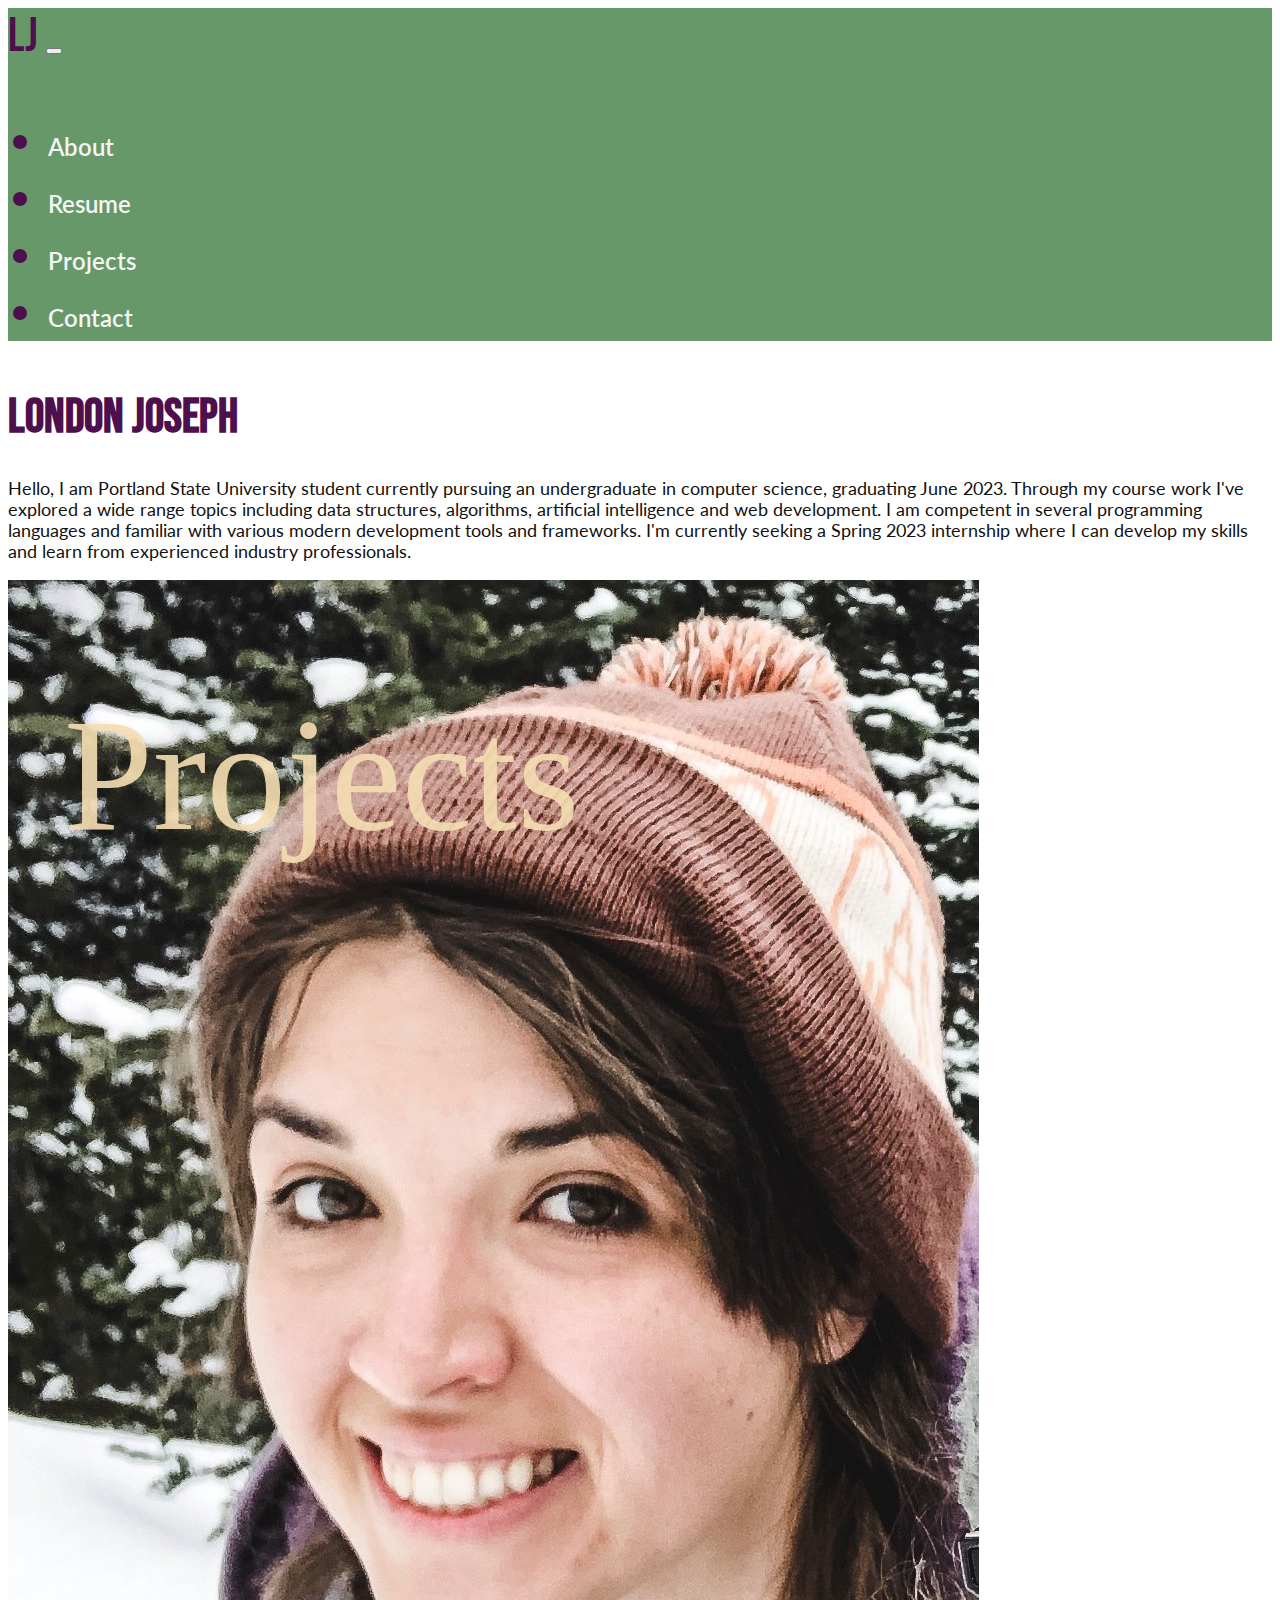
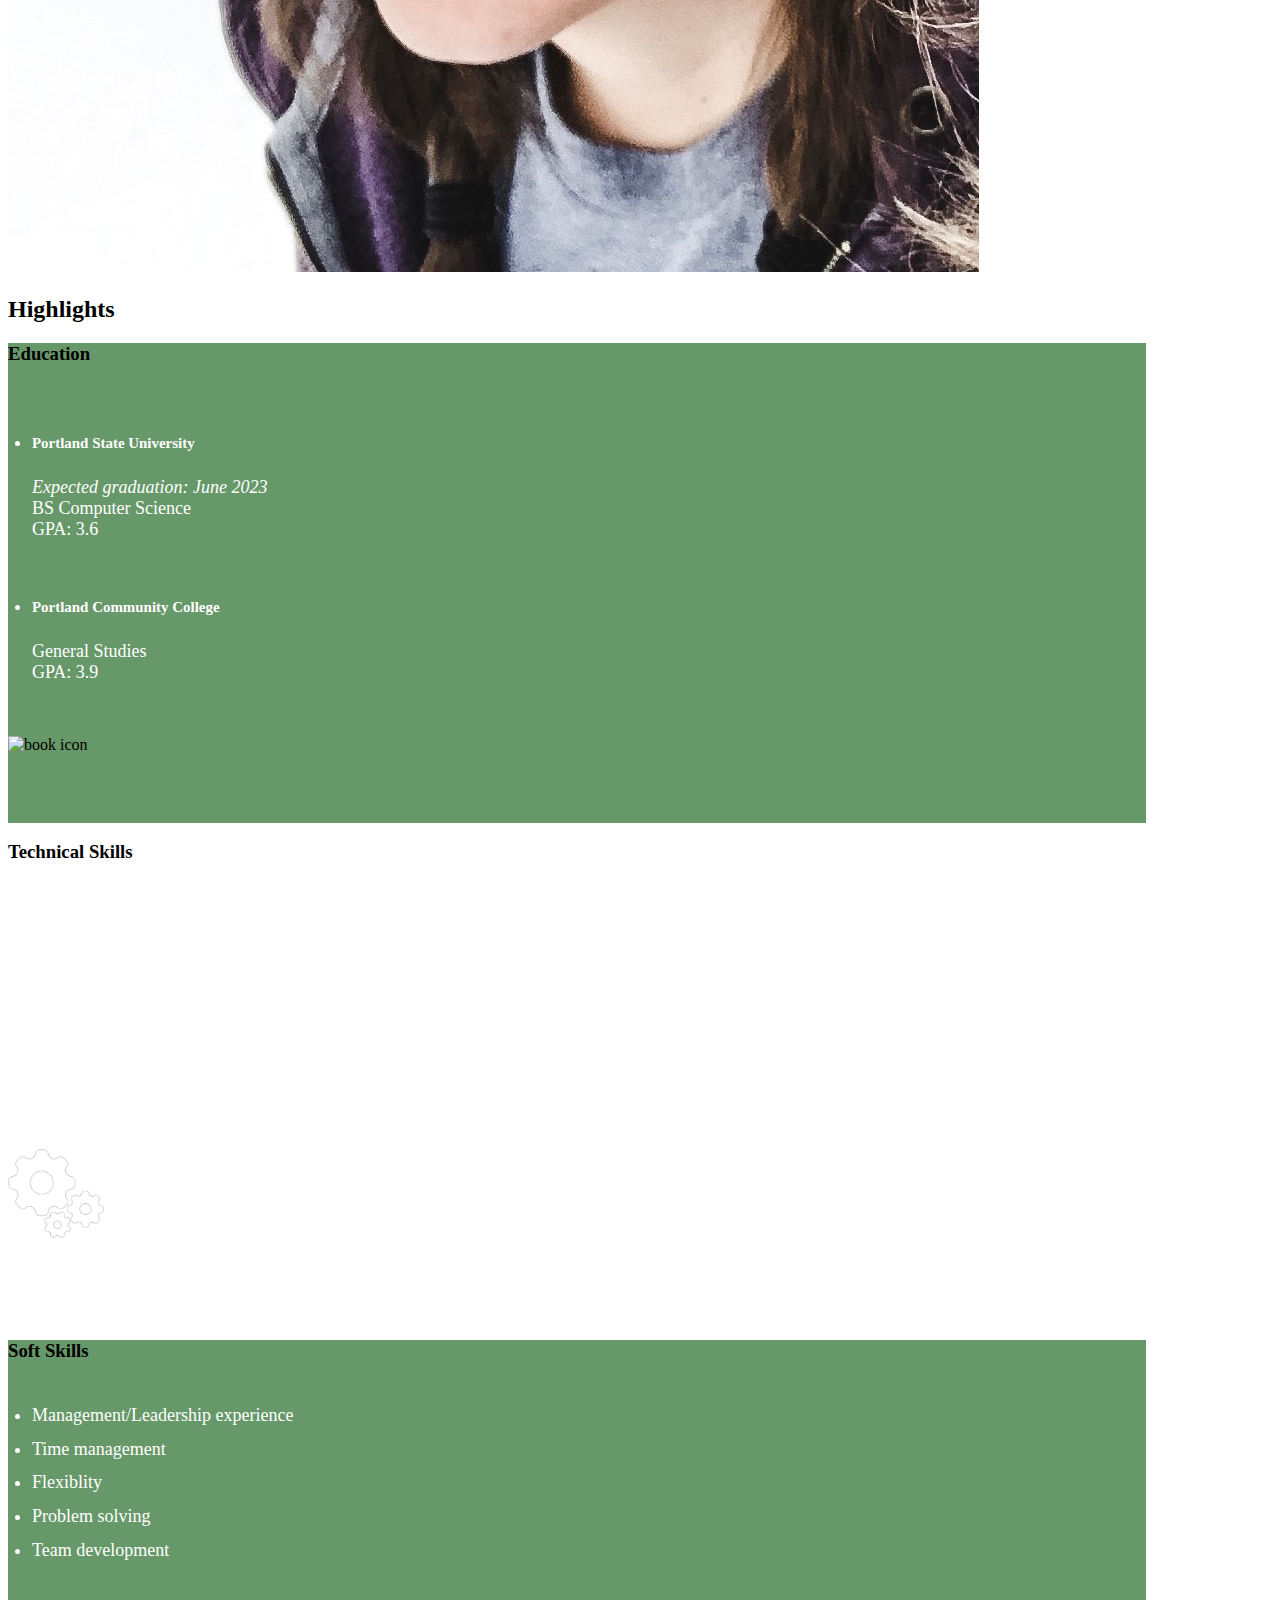
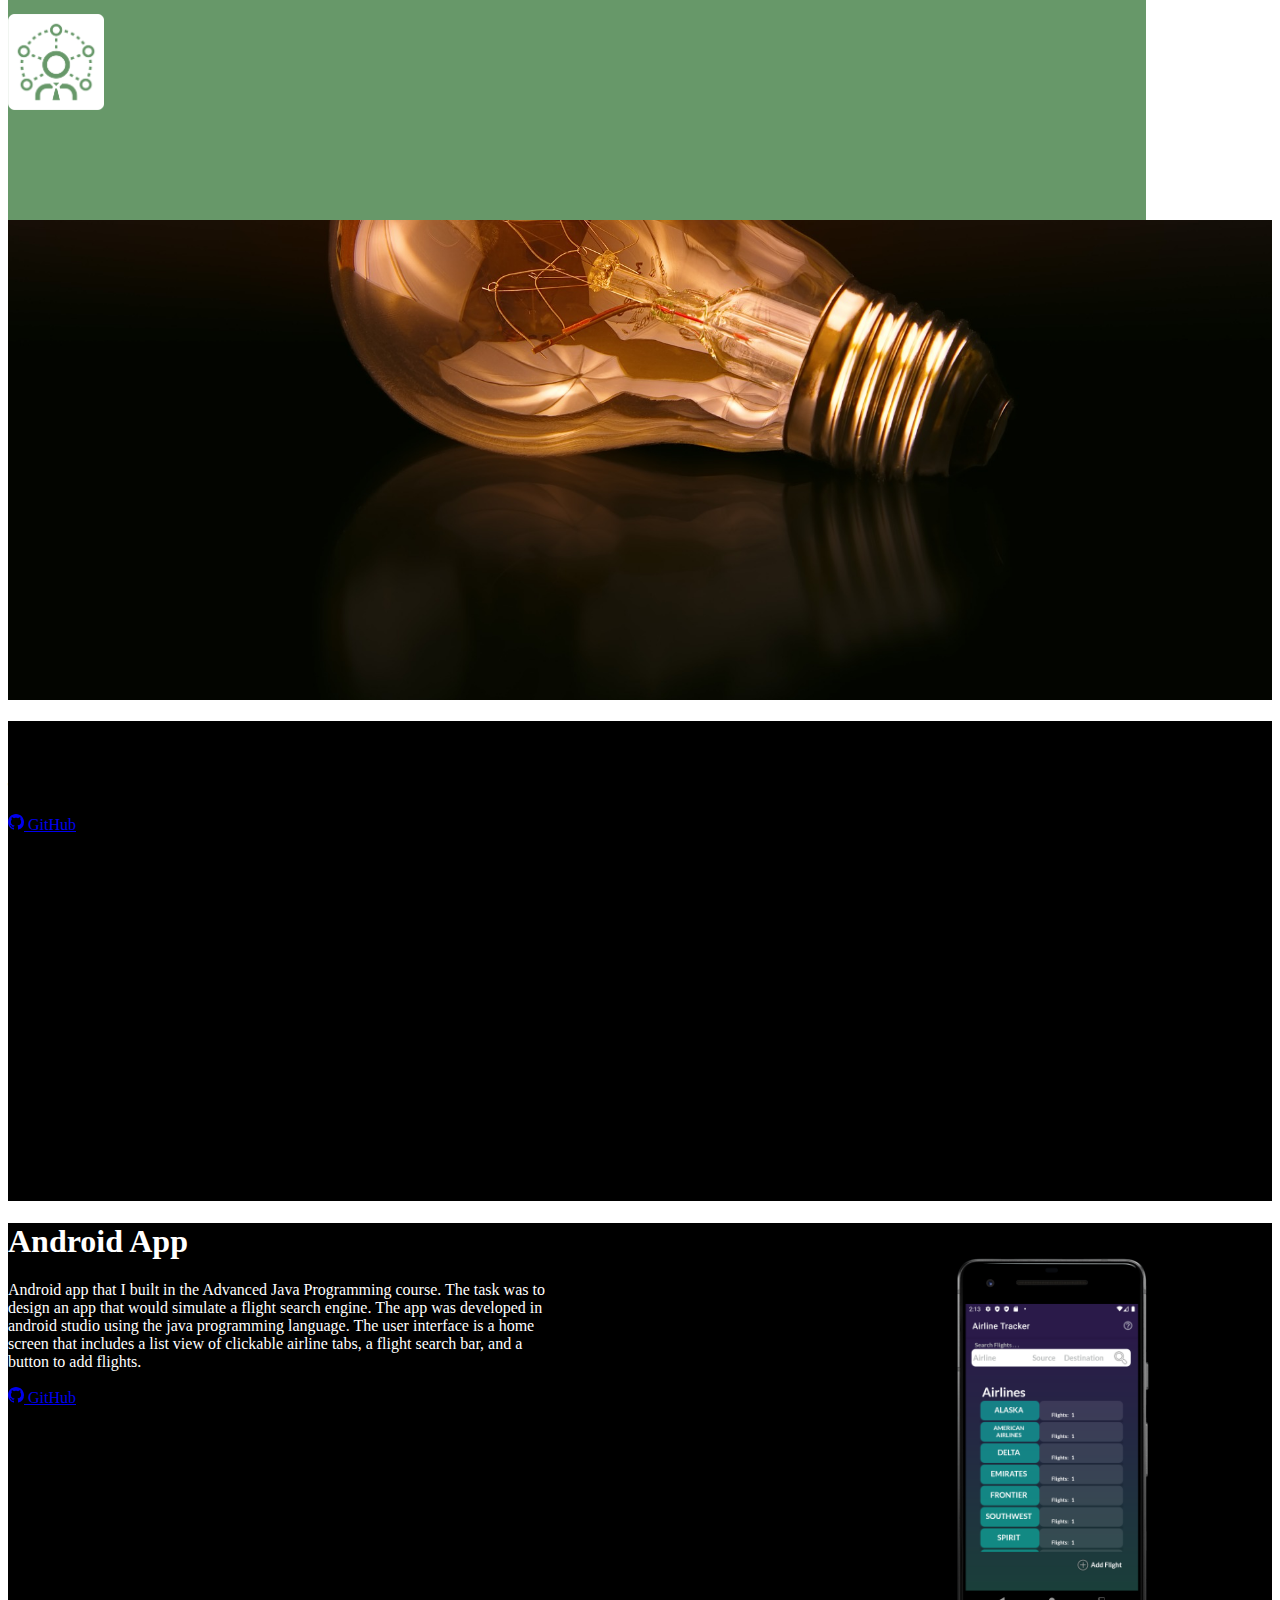
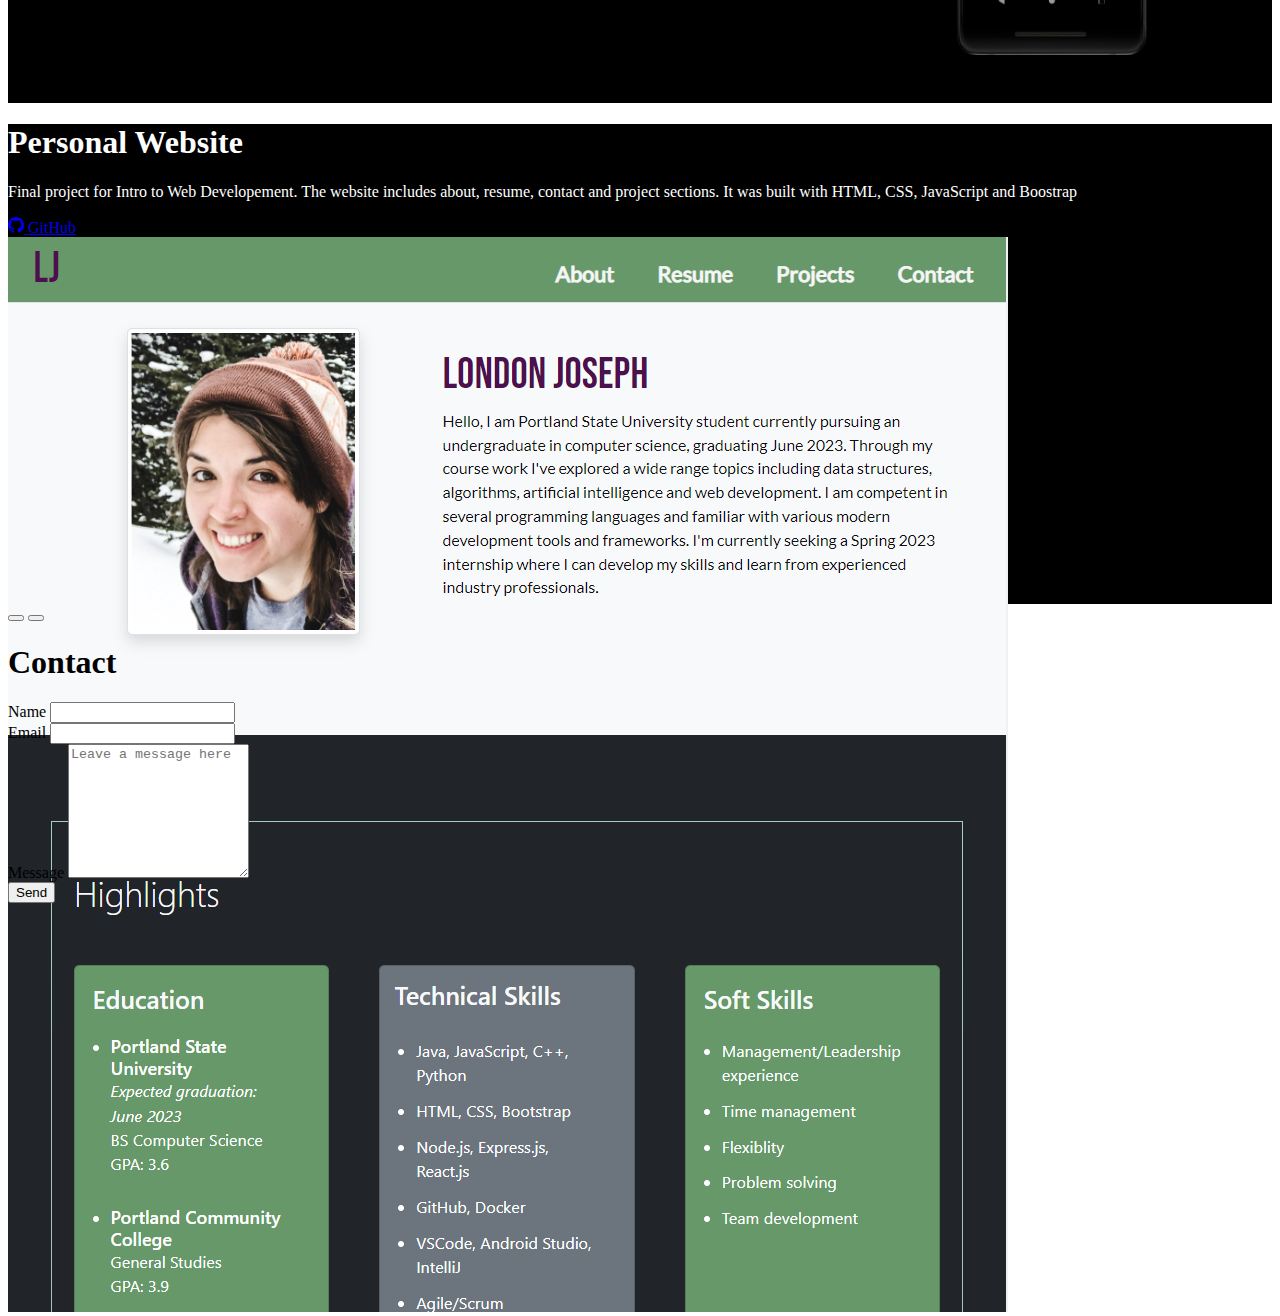
==== commit 5124887a: "changed personal website pic/structure" ====
--- a/index.html
+++ b/index.html
@@ -219,7 +219,7 @@
                       data.
                     </p>
                     <a
-                      href="https://github.com/ELondonJ/PortlandStateJavaWinter2021/tree/main/airline-android"
+                      href="https://github.com/ELondonJ/fs-weather/tree/main"
                       class="btn btn-outline-success btn-md-sm align-self-center align-self-md-end"
                       ><svg
                         xmlns="http://www.w3.org/2000/svg"
@@ -278,18 +278,18 @@
               </div>
             </div>
             <div class="carousel-item car-item-3 container-fluid">
-              <div class="row h-100 overlay">
-                <div class="col col-md-9 d-flex ps-sm-0">
-                  <div class="container m-2 my-auto project-info m-md-auto">
+              <div class="row h-100 d-flex overlay p-2">
+                <div class="col-12 col-md-6 col-xl-4 d-flex ps-sm-0 mx-auto">
+                  <div class="container d-flex flex-column m-2 mt-5 mx-auto">
                     <h1 class="card-title`">Personal Website</h1>
-                    <p class="card-text">
+                    <p class="card-text align-self-stretch">
                       Final project for Intro to Web Developement. The website
                       includes about, resume, contact and project sections. It
                       was built with HTML, CSS, JavaScript and Boostrap
                     </p>
                     <a
-                      href="https://github.com/ELondonJ/PortlandStateJavaWinter2022/tree/main/airline-android"
-                      class="btn btn-outline-success btn-md-sm"
+                      href="https://github.com/ELondonJ/ELondonJ.github.io"
+                      class="btn btn-outline-success btn-md-sm align-self-center align-self-md-end"
                       ><svg
                         xmlns="http://www.w3.org/2000/svg"
                         width="16"
@@ -304,6 +304,15 @@
                       </svg>
                       GitHub
                     </a>
+                  </div>
+                </div>
+                <div class="col d-flex justify-content-center p-2">
+                  <div class="m-3 d-flex">
+                    <img
+                      src="./personalWeb.png"
+                      alt=""
+                      class="img-fluid mb-5 align-self-center"
+                    />
                   </div>
                 </div>
               </div>
--- a/styles.css
+++ b/styles.css
@@ -1,221 +1,238 @@
 @import url('https://fonts.googleapis.com/css2?family=Modak&display=swap');
 @import url('https://fonts.googleapis.com/css2?family=Lato:wght@300;400&family=Modak&display=swap');
 @import url('https://fonts.googleapis.com/css2?family=Akshar:wght@300;400&family=Bebas+Neue&family=Lato:wght@300;400&display=swap');
-#anima{
-    display:block;
-}
-.navbar-nav{
-    margin-left: auto;
-    
-    
-}
-.logo{
-    color: rgb(78, 15, 78);
-    font-family: 'Bebas Neue', cursive;
-    font-size: 3.2rem;
-    text-decoration: none;
-}
-.navlink{
-    font-family: 'Lato', sans-serif;
-    color:whitesmoke;
-    font-size: x-large;
-    font-weight: 600;
-    text-decoration: none;
-}
-nav .logo:hover{
-    color: whitesmoke;
-    text-decoration: none;
-}
-.navlink:hover{
-    color: rgb(78, 15, 78);
-    font-family: 'Lato', sans-serif;
-    text-decoration: none;
-    font-size: x-large;
-    font-weight: bold;
-}
-#profile_pic{
-    width: 80% ;
-    height: auto;
-}
-.accent_color{
-    background-color: rgb(103, 152, 105);
-}
-.accent_border{
-    border-color: rgb(103, 152, 105);
-    
-}
-.bio_text{
-    color: rgb(18, 17, 17);
-    font-family: 'Lato', sans-serif;
-    font-size: 1.1em;
-}
-.sect_bord{
-    border-width: 10px;
-}
-.canvas_body{
-    overflow: hidden;
-    width: 100%;
-}
-canvas{
-    display: inline;
-}
-#anima_sm{
-    opacity: 1;
-}
-.card ul{
-    list-style-type:disc;
-    padding: 1.5em
-}
-.c1arousel-item{
-    background-color: transparent; 
-    max-height: 500px; 
-    background-position: center; 
-    background-repeat: no-repeat; 
-    background-size:auto; 
-  }
-.carousel-item{
-    height:30rem;
-    background: black;
-    background-position: center;
-    background-size: cover;
-}
-.car-item-1{
-    background-image: url("/projects-light.jpg");
-    background-position-y: 70%;
-
-}
-.car-item-2{
-    background: black;
-    background-image: url("/app_pic2.png");
-    background-repeat: no-repeat; 
-    background-size: contain;
-    background-position: right 30%;
-}
-.car-item-3{
-    background: black ;
-    background-image: url("/website-prog.png");
-    background-size: contain;
-    background-position-x: 100%;
-    background-repeat: no-repeat; 
-}
-.slide-text-lg{
-    color: wheat;
-    opacity: .9;
-    z-index: 1;
-    position: absolute;
-    bottom: 2rem;
-    left: 4rem;
-}
-.project-info{
-    max-width: 20rem
-}
-.contact-container{
-    width: 75%;
-}
-#contactMessage{
-    height: 8rem;
-}
-#quote-header{
-    color: white;
-    font-family: Segoe Script;
-    font-size: medium;
-}
-.card img{
-    max-width: 6rem;
-}
-.card li{
-    color: white;
-    font-size: large;
-    margin-bottom: .8rem;
-}
-.overlay{
-    color: white;
-}
-.fst-italic{
-    font-style: italic;
-}
-.highlight-text{
-    font-size: large;
+#anima {
+  display: block;
+}
+.navbar-nav {
+  margin-left: auto;
+}
+.logo {
+  color: rgb(78, 15, 78);
+  font-family: 'Bebas Neue', cursive;
+  font-size: 3rem;
+  text-decoration: none;
+}
+.navlink {
+  font-family: 'Lato', sans-serif;
+  color: whitesmoke;
+  font-size: x-large;
+  font-weight: 600;
+  text-decoration: none;
+}
+nav .logo:hover {
+  color: whitesmoke;
+  text-decoration: none;
+}
+.navlink:hover {
+  color: rgb(78, 15, 78);
+  font-family: 'Lato', sans-serif;
+  text-decoration: none;
+  font-size: x-large;
+  font-weight: bold;
+}
+#profile_pic {
+  width: 80%;
+  height: auto;
+}
+#weatherapp {
+  margin-top: 0;
+  width: 100%;
+  float: right;
+}
+.accent_color {
+  background-color: rgb(103, 152, 105);
+}
+.accent_border {
+  border-color: rgb(103, 152, 105);
+}
+.bio_text {
+  color: rgb(18, 17, 17);
+  font-family: 'Lato', sans-serif;
+  font-size: 1.1em;
+}
+.sect_bord {
+  border-width: 10px;
+}
+.canvas_body {
+  overflow: hidden;
+  width: 100%;
+}
+canvas {
+  display: inline;
+}
+#anima_sm {
+  opacity: 1;
+}
+.card ul {
+  list-style-type: disc;
+  padding: 1.5em;
+}
+.c1arousel-item {
+  background-color: transparent;
+  max-height: 500px;
+  background-position: center;
+  background-repeat: no-repeat;
+  background-size: auto;
+}
+.carousel-item {
+  height: 30rem;
+  background: black;
+  background-position: center;
+  background-size: cover;
+}
+.car-item-1 {
+  background-image: url('/projects-light.jpg');
+  background-position-y: 70%;
+}
+.car-item-2 {
+  background: black;
+  background-image: url('/app_pic2.png');
+  background-repeat: no-repeat;
+  background-size: contain;
+  background-position: right 30%;
+}
+.car-item-3 {
+  background: black;
+  background-size: contain;
+  background-position-x: 100%;
+  background-repeat: no-repeat;
+}
+.car-item-4 {
+  background: black;
+}
+.slide-text-lg {
+  color: wheat;
+  opacity: 0.9;
+  z-index: 1;
+  position: absolute;
+  bottom: 2rem;
+  left: 4rem;
+}
+.project-info {
+  max-width: 22rem;
+}
+.proj-i-weather {
+}
+.contact-container {
+  width: 75%;
+}
+#contactMessage {
+  height: 8rem;
+}
+#quote-header {
+  color: white;
+  font-family: Segoe Script;
+  font-size: medium;
+}
+.card img {
+  max-width: 6rem;
+}
+.card li {
+  color: white;
+  font-size: large;
+  margin-bottom: 0.8rem;
+}
+.overlay {
+  color: white;
+}
+.fst-italic {
+  font-style: italic;
+}
+.highlight-text {
+  font-size: large;
 }
 
 @media (max-width: 575px) {
-    #extra_bio{
-        display: none;
-    }
-    .bio_text{
-        font-size: medium;
-    }
-    .slide-text-lg{
-        font-size: 3.8rem;
-        left: 1rem;
-        bottom: 4rem;
-        opacity: 1;
-    }
-    .project-info{
-        max-width: 14rem;
-        font-size: small;
-    }
-    .car-item-2{
-        background-size: cover;
-        background-position-x: 70%;
-    }
-    .contact-container{
-        width: 95%;
-    }
-    .navbar-toggler-icon{
-        background-color: white;
-    }
-    .card img{
-        max-width: 6rem;
-    }
-    .car-item-3{
-        background-size: cover;
-        background-position-x: 85%;
-    }
-    .overlay{
-        color: white;
-        background-color: rgba(0, 0, 0, 0.6);
-    }
-}
-@media (min-width: 576px) and (max-width: 991px)  {
-    #anima_sm{
-        display: none !important;
-    }
-    img#profile_pic {
-         width: 432px;
-         height: 568px;
-    }
-    .slide-text-lg{
-        font-size: 6rem;
-        opacity: 1;
-    }
-    .contact-container{
-        width: 95%;
-    }
-    .card img{
-        max-width: 10rem;
-    }
-    .car-item-3{
-        background-size: cover;
-        background-position-x: 68%;
-    }
-    .card li{
+  #extra_bio {
+    display: none;
+  }
+  .bio_text {
+    font-size: medium;
+  }
+  .slide-text-lg {
+    font-size: 3.8rem;
+    left: 1rem;
+    bottom: 4rem;
+    opacity: 1;
+  }
+  .project-info {
+    max-width: 14rem;
+    font-size: small;
+  }
+  .proj-i-weather {
+    font-size: small;
+  }
+  .car-item-2 {
+    background-size: cover;
+    background-position-x: 70%;
+  }
+  .contact-container {
+    width: 95%;
+  }
+  .navbar-toggler-icon {
+    background-color: white;
+  }
+  .card img {
+    max-width: 6rem;
+  }
+  .car-item-3 {
+    background-size: cover;
+    background-position-x: 85%;
+  }
+  .overlay {
+    color: white;
+    background-color: rgba(0, 0, 0, 0.6);
+  }
+}
+@media (min-width: 576px) and (max-width: 991px) {
+  #anima_sm {
+    display: none !important;
+  }
+  img#profile_pic {
+    width: 432px;
+    height: 568px;
+  }
+  #weatherapp {
+    margin-top: 0;
+    width: 100%;
+    height: auto;
+  }
+  .slide-text-lg {
+    font-size: 6rem;
+    opacity: 1;
+  }
+  .contact-container {
+    width: 95%;
+  }
+  .card img {
+    max-width: 10rem;
+  }
+  .car-item-3 {
+    background-size: cover;
+    background-position-x: 68%;
+  }
+  .card li {
     font-size: x-large;
-}
+  }
 }
 @media (min-width: 992px) {
-    img#profile_pic {
+  img#profile_pic {
     height: 80%;
     width: auto;
-    }
-    .flex-item{
-     width: 90%;
-     height: 30rem;
-    }
-    .slide-text-lg{
-        font-size: 10rem;
-    }
-    .project-info{
-        max-width: 30rem
-    }
-}+  }
+  .flex-item {
+    width: 90%;
+    height: 30rem;
+  }
+  .slide-text-lg {
+    font-size: 10rem;
+  }
+  .project-info {
+    max-width: 34rem;
+  }
+  #weatherapp {
+    margin-top: 10em;
+    width: 80%;
+  }
+}
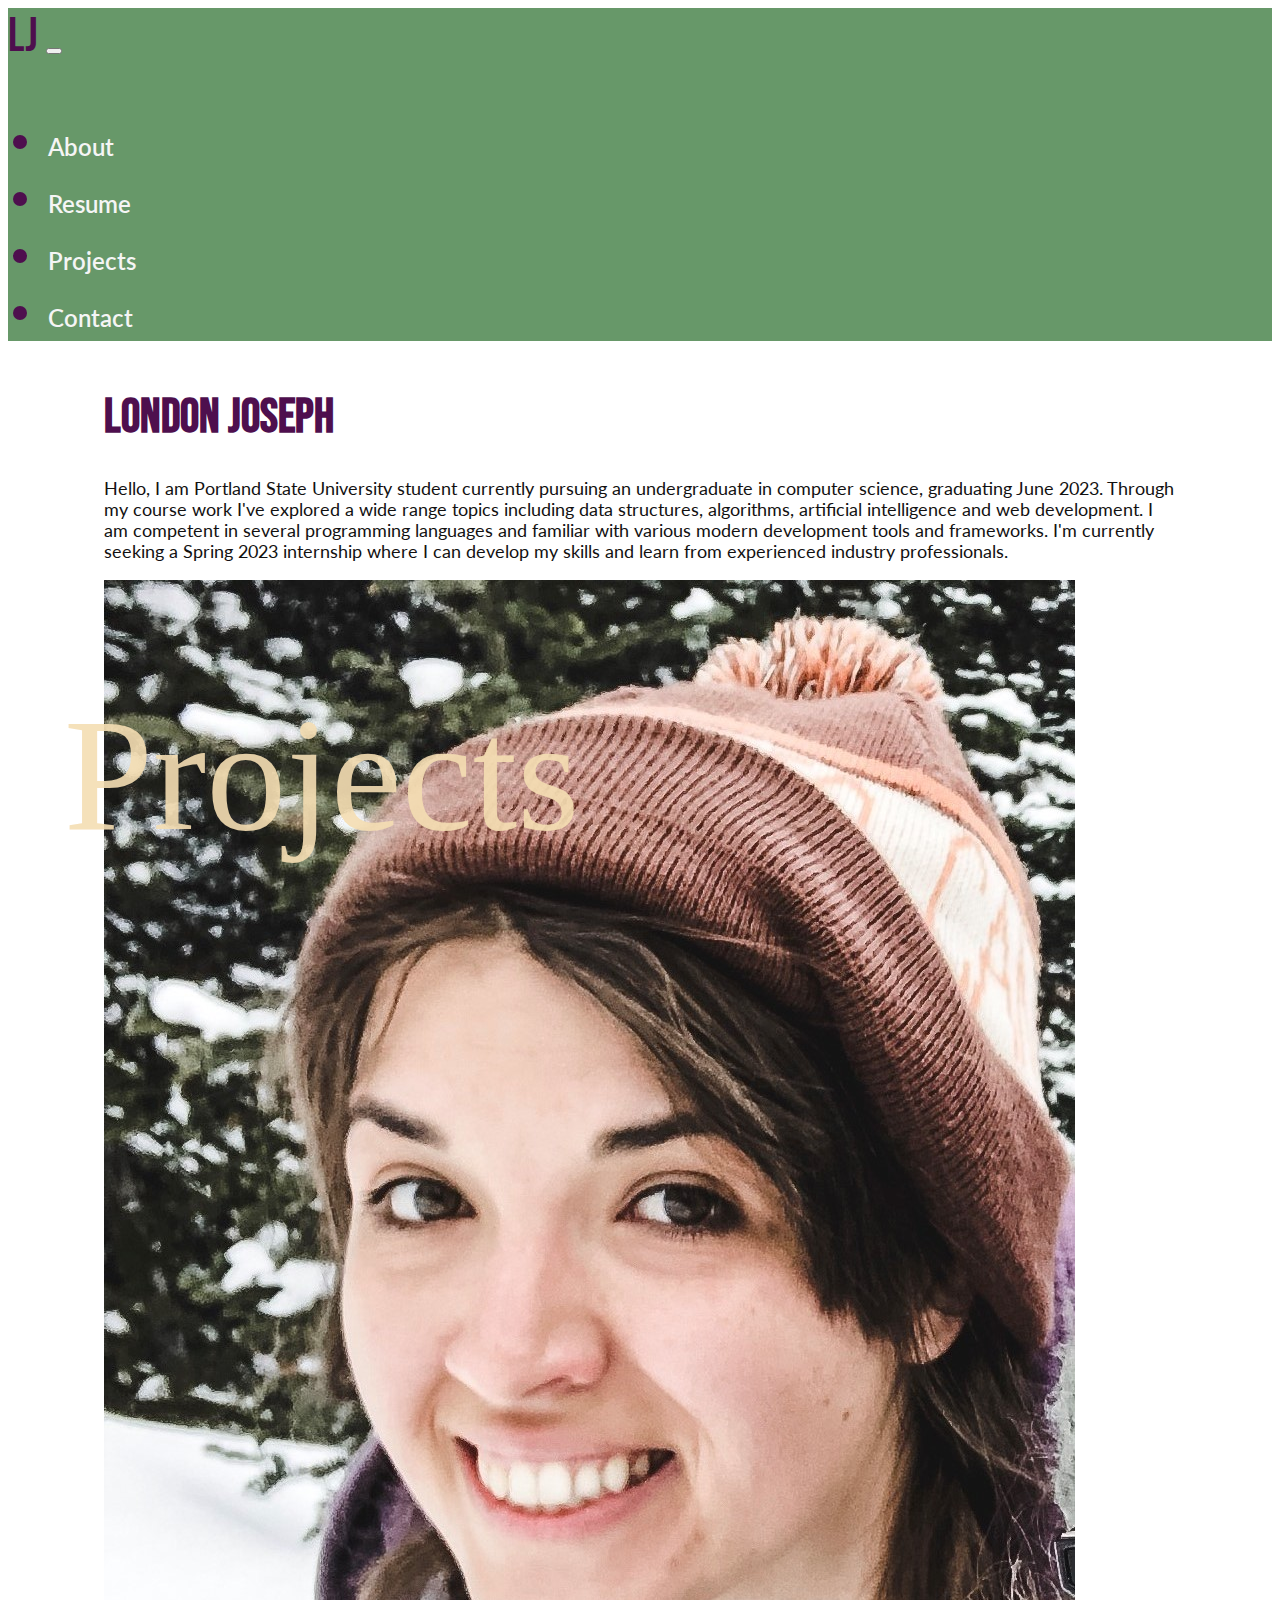
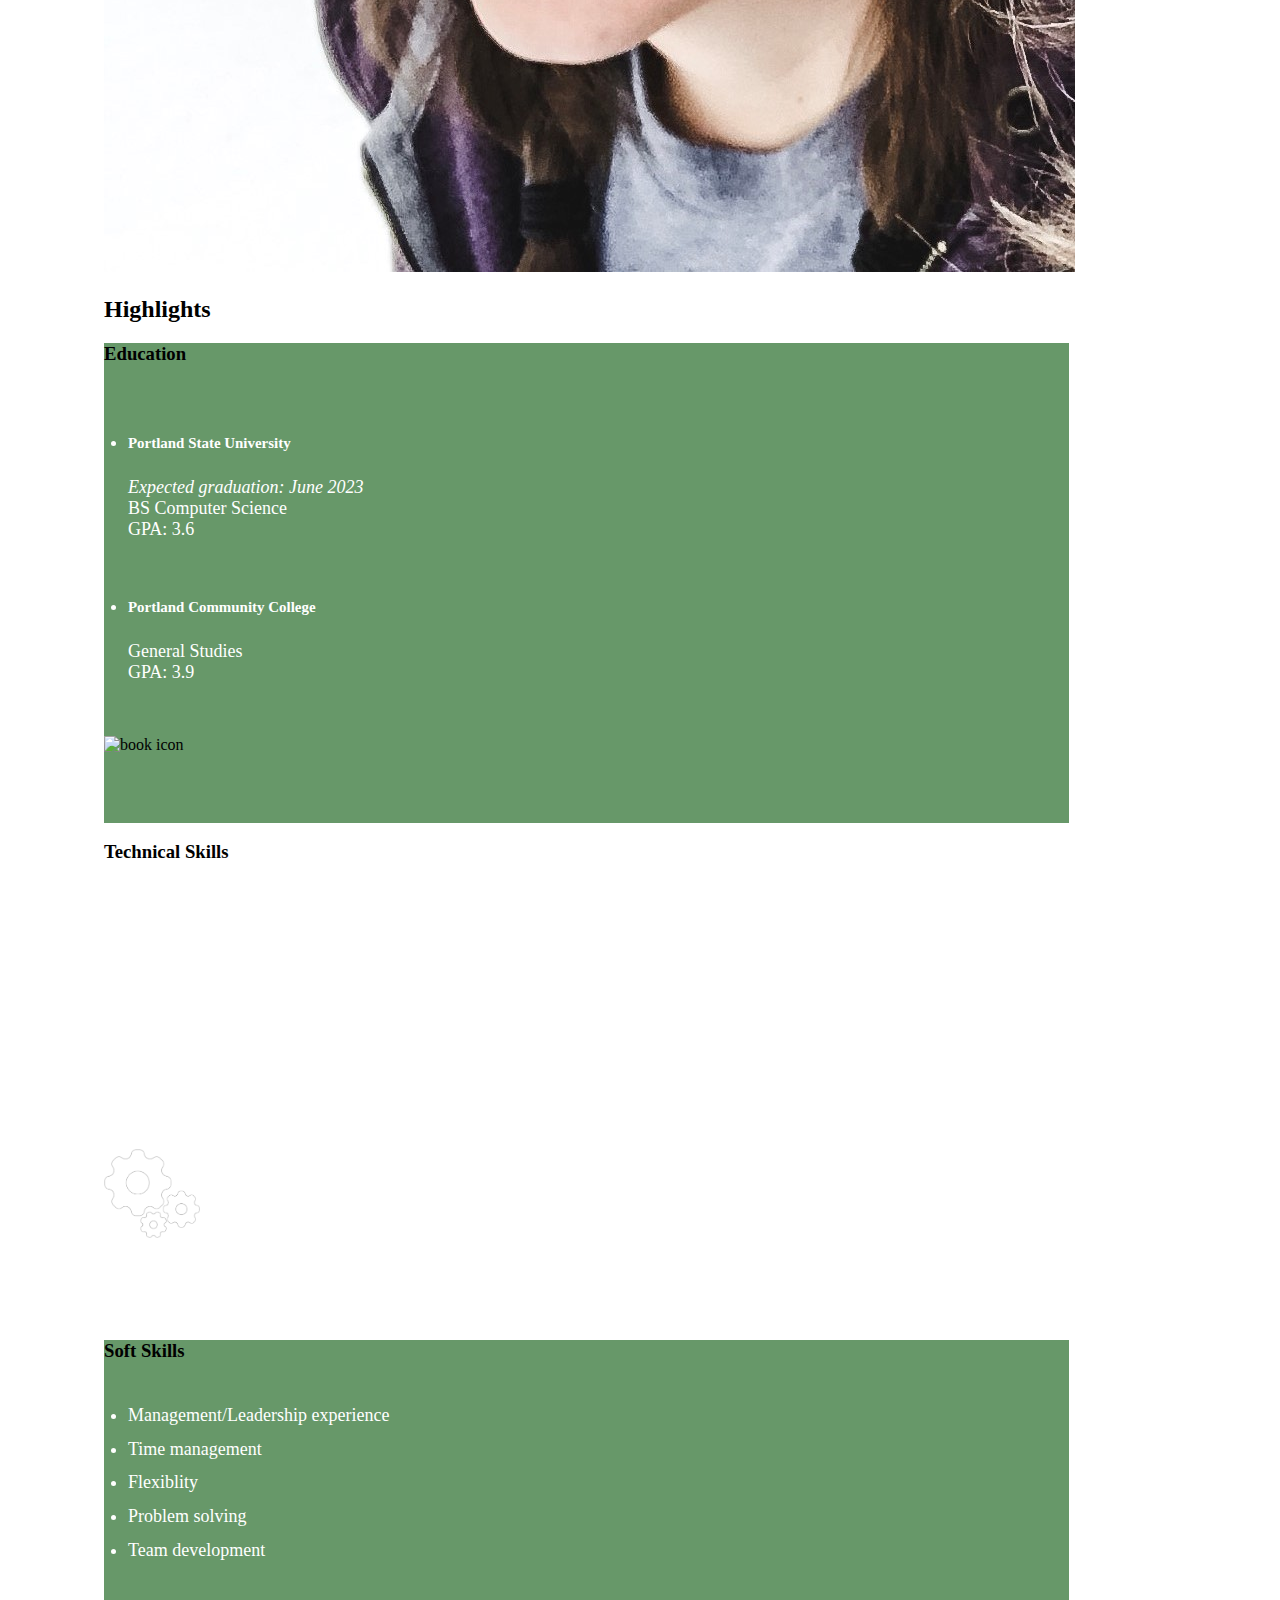
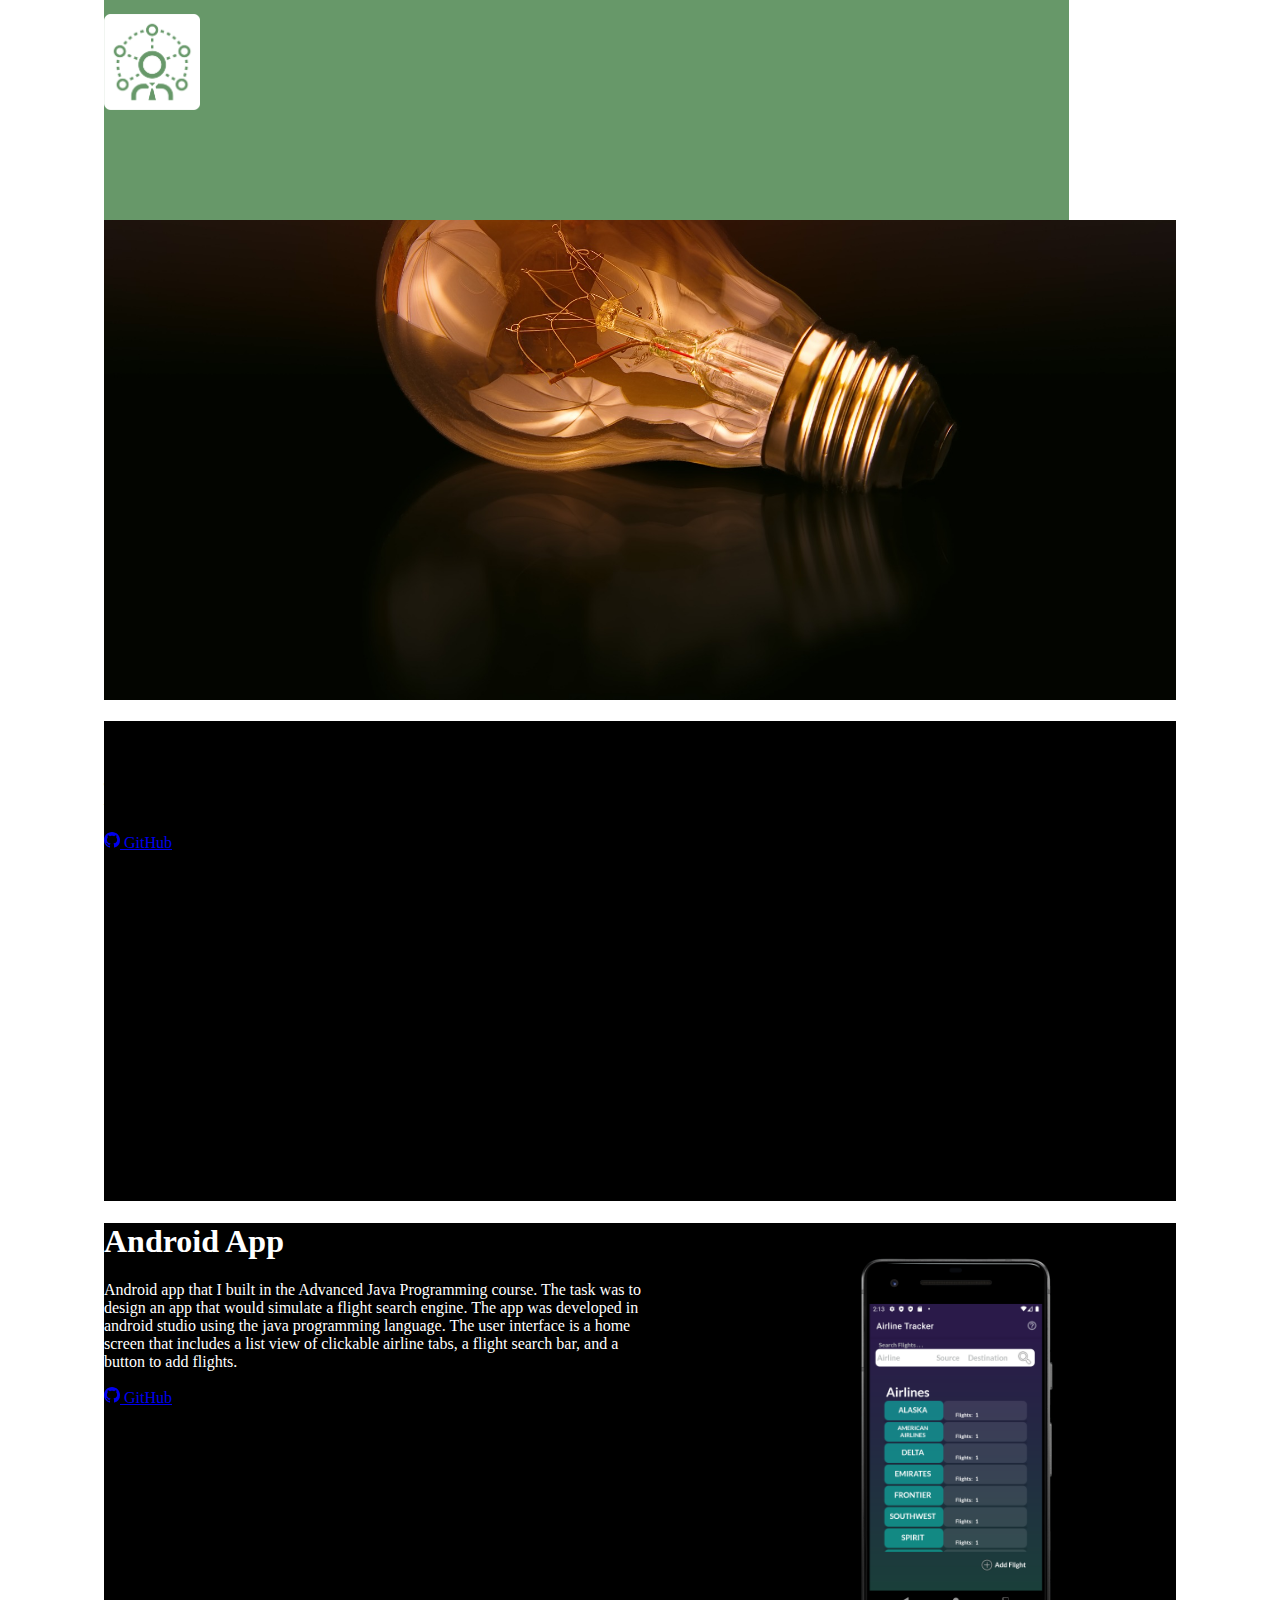
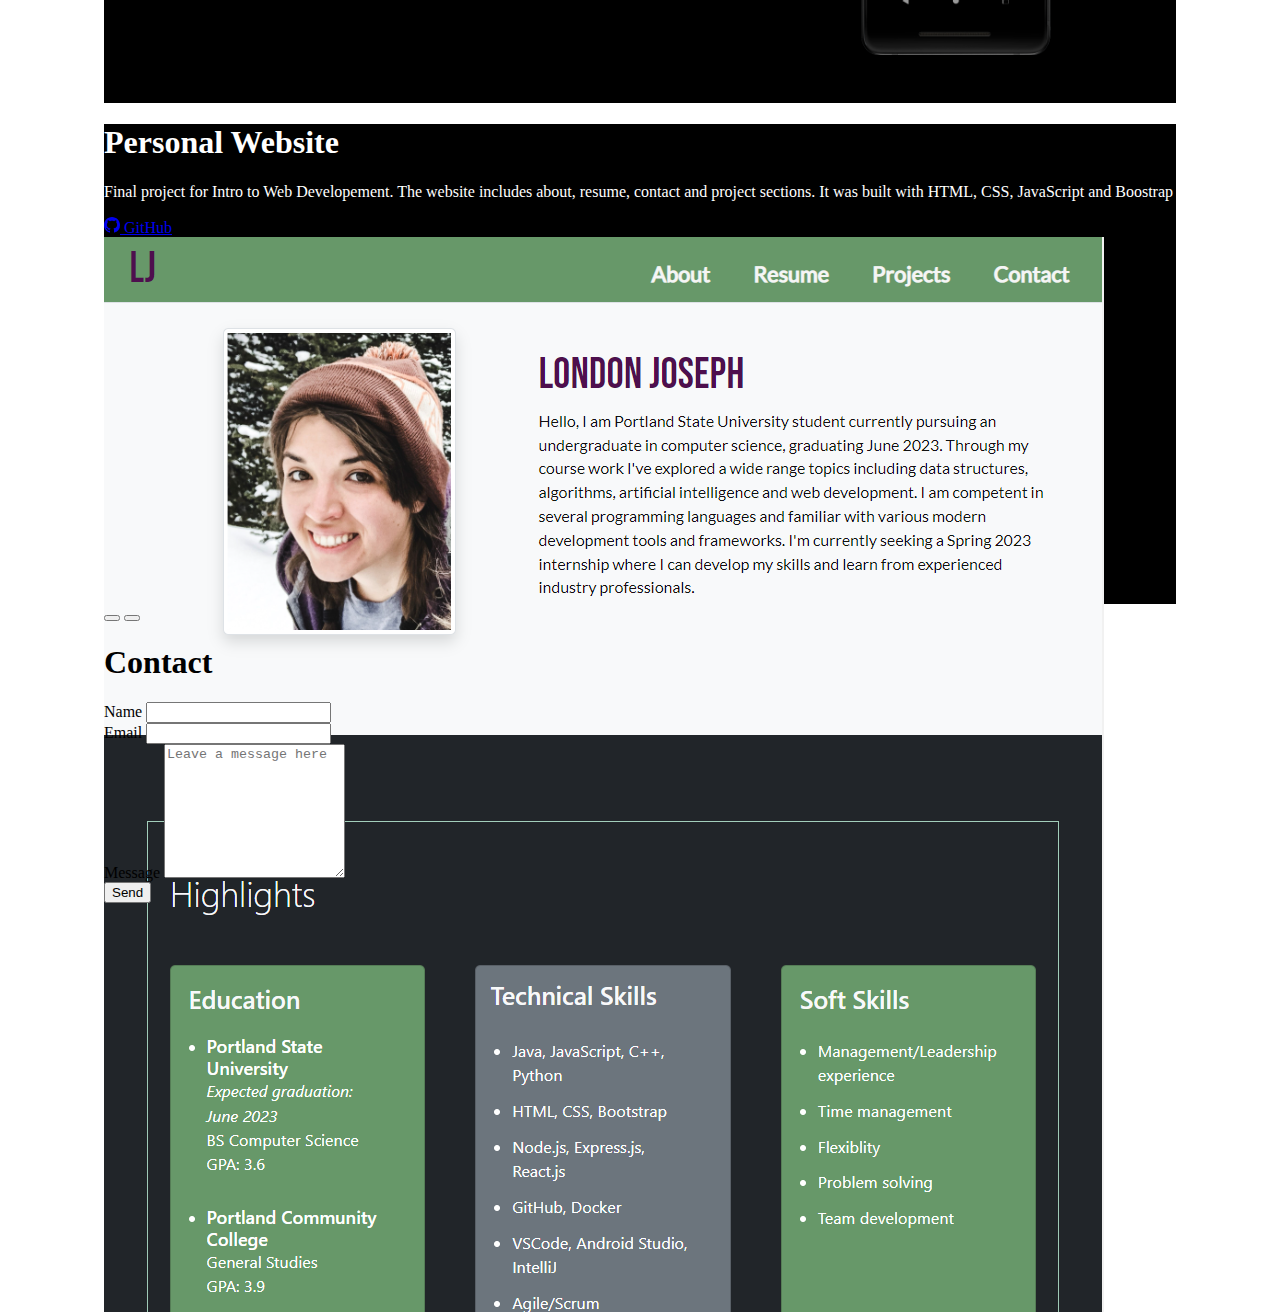
==== commit f40f14b2: "padding for xl screens" ====
--- a/index.html
+++ b/index.html
@@ -65,330 +65,356 @@
         </div>
       </section>
     </nav>
-
-    <section class="bg-light py-3 text-light" id="about">
-      <div class="container-fluid px-md-5">
-        <div class="d-flex">
-          <div class="row flex-sm-row-reverse m-auto p-1 bg-light">
-            <div class="col-lg-7 d-flex">
-              <div class="m-auto">
-                <h1 class="logo mb-2">London Joseph</h1>
-                <p class="bio_text">
-                  Hello, I am Portland State University student currently
-                  pursuing an undergraduate in computer science, graduating June
-                  2023. Through my course work I've explored a wide range topics
-                  including data structures, algorithms, artificial intelligence
-                  and web development. I am competent in several programming
-                  languages and familiar with various modern development tools
-                  and frameworks. I'm currently seeking a Spring 2023 internship
-                  where I can develop my skills and learn from experienced
-                  industry professionals.
-                </p>
-              </div>
-            </div>
-            <div class="col-lg-5 d-flex p-5">
-              <img
-                src="./profile-pic3.JPG"
-                alt="woman in her 30's"
-                class="img-fluid img-thumbnail m-auto rounded shadow"
-                id="profile_pic"
-              />
-            </div>
-          </div>
-        </div>
-      </div>
-    </section>
-    <section class="bg-dark py-5" id="resume">
-      <div class="container-fluid p-sm-2 p-md-5">
-        <div class="border border-success-subtle p-2 bg-dark shadow">
-          <h2 class="display-6 text-light pl-5 ms-3 pt-5">Highlights</h2>
-          <p class="text-light m-3 highlight-text"></p>
-          <div class="row py-4 text-light d-flex justify-around">
-            <div class="col-sm-12 col-md-12 col-lg-4 my-3">
-              <div
-                class="card accent_color flex-item text-light h-100 shadow-lg m-auto pb-4"
-              >
-                <div class="card-body row">
-                  <div class="col-sm-12 col-md-8 col-lg-12">
-                    <h3 class="card-title m-1">Education</h3>
-                    <ul class="education">
-                      <li>
-                        <h5 class="card-subtitle">Portland State University</h5>
-                        <span class="fst-italic"
-                          >Expected graduation: June 2023</span
-                        ><br />
-                        <span class="card-text">BS Computer Science</span><br />
-                        <span>GPA: 3.6</span><br />
-                      </li>
-                      <br />
-                      <li>
-                        <h5 class="card-subtitle">
-                          Portland Community College
-                        </h5>
-                        <span class="card-text">General Studies</span><br />
-                        <span>GPA: 3.9</span><br />
-                      </li>
-                    </ul>
-                  </div>
-                  <div class="col-sm-12 col-md-4 col-lg-12 d-flex">
-                    <img
-                      src="/book-edu.png"
-                      class="card-img-top m-auto"
-                      alt="book icon"
-                    />
-                  </div>
-                </div>
-              </div>
-            </div>
-            <div class="col-sm-12 col-md-12 col-lg-4 my-3">
-              <div
-                class="card bg-secondary h-100 flex-item shadow-lg m-auto pb-4"
-              >
-                <div class="card-body row">
-                  <div class="col-sm-12 col-md-8 col-lg-12">
-                    <h3 class="card-title">Technical Skills</h3>
-                    <ul class="tech-skills">
-                      <li>Java, JavaScript, C++, Python</li>
-                      <li>HTML, CSS, Bootstrap</li>
-                      <li>Node.js, Express.js, React.js</li>
-                      <li>GitHub, Docker</li>
-                      <li>VSCode, Android Studio, IntelliJ</li>
-                      <li>Agile/Scrum</li>
-                    </ul>
-                  </div>
-                  <div class="col-sm-12 col-md-4 col-lg-12 d-flex">
-                    <img
-                      src="/gears.png"
-                      class="card-img-top m-auto"
-                      alt="gear icon"
-                    />
-                  </div>
-                </div>
-              </div>
-            </div>
-            <div class="col-sm-12 col-md-12 col-lg-4 my-3">
-              <div
-                class="card accent_color flex-item h-100 shadow-lg m-auto pb-4"
-              >
-                <div class="card-body row">
-                  <div class="col-sm-12 col-md-8 col-lg-12">
-                    <h3 class="card-title m-1">Soft Skills</h3>
-                    <ul class="tech-skills">
-                      <li>Management/Leadership experience</li>
-                      <li>Time management</li>
-                      <li>Flexiblity</li>
-                      <li>Problem solving</li>
-                      <li>Team development</li>
-                    </ul>
-                  </div>
-                  <div class="col-sm-12 col-md-4 col-lg-12 d-flex">
-                    <img
-                      src="/soft-skills.png"
-                      class="card-img-top m-auto"
-                      alt="soft skill icon"
-                    />
-                  </div>
+    <div class="outter-margin">
+      <div class="shadow-lg">
+        <section class="bg-light py-3 text-light" id="about">
+          <div class="container-fluid px-md-5">
+            <div class="d-flex">
+              <div class="row flex-sm-row-reverse m-auto p-1 p-xl-5 bg-light">
+                <div class="col-lg-7 d-flex">
+                  <div class="m-auto">
+                    <h1 class="logo mb-2">London Joseph</h1>
+                    <p class="bio_text">
+                      Hello, I am Portland State University student currently
+                      pursuing an undergraduate in computer science, graduating
+                      June 2023. Through my course work I've explored a wide
+                      range topics including data structures, algorithms,
+                      artificial intelligence and web development. I am
+                      competent in several programming languages and familiar
+                      with various modern development tools and frameworks. I'm
+                      currently seeking a Spring 2023 internship where I can
+                      develop my skills and learn from experienced industry
+                      professionals.
+                    </p>
+                  </div>
+                </div>
+                <div class="col-lg-5 d-flex p-5">
+                  <img
+                    src="./profile-pic3.JPG"
+                    alt="woman in her 30's"
+                    class="img-fluid img-thumbnail m-auto rounded shadow"
+                    id="profile_pic"
+                  />
                 </div>
               </div>
             </div>
           </div>
-        </div>
-      </div>
-    </section>
-    <section class="bg-light p-sm-1 py-5 p-md-5 text-light" id="projects">
-      <div class="container-fluid">
-        <div
-          id="carouselExampleFade"
-          class="carousel slide carousel-fade py-3"
-          data-bs-interval="false"
-          data-bs-ride="carousel"
-        >
-          <div class="carousel-inner">
-            <div class="carousel-item car-item-1 d-flex active">
-              <span class="slide-text-lg">Projects</span>
-            </div>
-            <div class="carousel-item d-flex car-item-4 container-fluid">
-              <div class="row no-gutters">
-                <div class="col-12 col-lg-4 p-2 d-flex mx-auto">
-                  <div class="ms-3 d-flex flex-column proj-i-weather pe-md-4">
-                    <h1 class="card-title mt-l-4">Weather Web Application</h1>
-                    <p class="card-text">
-                      Team project for Fullstack Web Dev class. React.js
-                      frontend, Node.js and Express backend. Uses Google Places
-                      API for address bar and OpenWeatherMap API for weather
-                      data.
-                    </p>
-                    <a
-                      href="https://github.com/ELondonJ/fs-weather/tree/main"
-                      class="btn btn-outline-success btn-md-sm align-self-center align-self-md-end"
-                      ><svg
-                        xmlns="http://www.w3.org/2000/svg"
-                        width="16"
-                        height="16"
-                        fill="currentColor"
-                        class="bi bi-github"
-                        viewBox="0 0 16 16"
-                      >
-                        <path
-                          d="M8 0C3.58 0 0 3.58 0 8c0 3.54 2.29 6.53 5.47 7.59.4.07.55-.17.55-.38 0-.19-.01-.82-.01-1.49-2.01.37-2.53-.49-2.69-.94-.09-.23-.48-.94-.82-1.13-.28-.15-.68-.52-.01-.53.63-.01 1.08.58 1.23.82.72 1.21 1.87.87 2.33.66.07-.52.28-.87.51-1.07-1.78-.2-3.64-.89-3.64-3.95 0-.87.31-1.59.82-2.15-.08-.2-.36-1.02.08-2.12 0 0 .67-.21 2.2.82.64-.18 1.32-.27 2-.27.68 0 1.36.09 2 .27 1.53-1.04 2.2-.82 2.2-.82.44 1.1.16 1.92.08 2.12.51.56.82 1.27.82 2.15 0 3.07-1.87 3.75-3.65 3.95.29.25.54.73.54 1.48 0 1.07-.01 1.93-.01 2.2 0 .21.15.46.55.38A8.012 8.012 0 0 0 16 8c0-4.42-3.58-8-8-8z"
+        </section>
+        <section class="bg-dark py-5" id="resume">
+          <div class="container-fluid p-sm-2 p-md-5">
+            <div class="border border-success-subtle p-2 bg-dark shadow">
+              <h2 class="display-6 text-light pl-5 ms-3 pt-5">Highlights</h2>
+              <p class="text-light m-3 highlight-text"></p>
+              <div class="row py-4 text-light d-flex justify-around">
+                <div class="col-sm-12 col-md-12 col-lg-4 my-3">
+                  <div
+                    class="card accent_color flex-item text-light h-100 shadow-lg m-auto pb-4"
+                  >
+                    <div class="card-body row">
+                      <div class="col-sm-12 col-md-8 col-lg-12">
+                        <h3 class="card-title m-1">Education</h3>
+                        <ul class="education">
+                          <li>
+                            <h5 class="card-subtitle">
+                              Portland State University
+                            </h5>
+                            <span class="fst-italic"
+                              >Expected graduation: June 2023</span
+                            ><br />
+                            <span class="card-text">BS Computer Science</span
+                            ><br />
+                            <span>GPA: 3.6</span><br />
+                          </li>
+                          <br />
+                          <li>
+                            <h5 class="card-subtitle">
+                              Portland Community College
+                            </h5>
+                            <span class="card-text">General Studies</span><br />
+                            <span>GPA: 3.9</span><br />
+                          </li>
+                        </ul>
+                      </div>
+                      <div class="col-sm-12 col-md-4 col-lg-12 d-flex">
+                        <img
+                          src="/book-edu.png"
+                          class="card-img-top m-auto"
+                          alt="book icon"
                         />
-                      </svg>
-                      GitHub
-                    </a>
-                  </div>
-                </div>
-                <div class="col-md-10 col-lg-8 m-auto">
-                  <img src="./weatherApp.gif" alt="" class="img-fluid mb-5" />
-                </div>
-              </div>
-            </div>
-            <div class="carousel-item car-item-2 container-fluid">
-              <div class="row h-100 overlay">
-                <div class="col col-md-9 d-flex ps-sm-0">
-                  <div class="container m-2 my-auto project-info m-md-auto">
-                    <h1 class="card-title`">Android App</h1>
-                    <p class="card-text">
-                      Android app that I built in the Advanced Java Programming
-                      course. The task was to design an app that would simulate
-                      a flight search engine. The app was developed in android
-                      studio using the java programming language. The user
-                      interface is a home screen that includes a list view of
-                      clickable airline tabs, a flight search bar, and a button
-                      to add flights.
-                    </p>
-                    <a
-                      href="https://github.com/ELondonJ/PortlandStateJavaWinter2022/tree/main/airline-android"
-                      class="btn btn-outline-success btn-md-sm"
-                      ><svg
-                        xmlns="http://www.w3.org/2000/svg"
-                        width="16"
-                        height="16"
-                        fill="currentColor"
-                        class="bi bi-github"
-                        viewBox="0 0 16 16"
-                      >
-                        <path
-                          d="M8 0C3.58 0 0 3.58 0 8c0 3.54 2.29 6.53 5.47 7.59.4.07.55-.17.55-.38 0-.19-.01-.82-.01-1.49-2.01.37-2.53-.49-2.69-.94-.09-.23-.48-.94-.82-1.13-.28-.15-.68-.52-.01-.53.63-.01 1.08.58 1.23.82.72 1.21 1.87.87 2.33.66.07-.52.28-.87.51-1.07-1.78-.2-3.64-.89-3.64-3.95 0-.87.31-1.59.82-2.15-.08-.2-.36-1.02.08-2.12 0 0 .67-.21 2.2.82.64-.18 1.32-.27 2-.27.68 0 1.36.09 2 .27 1.53-1.04 2.2-.82 2.2-.82.44 1.1.16 1.92.08 2.12.51.56.82 1.27.82 2.15 0 3.07-1.87 3.75-3.65 3.95.29.25.54.73.54 1.48 0 1.07-.01 1.93-.01 2.2 0 .21.15.46.55.38A8.012 8.012 0 0 0 16 8c0-4.42-3.58-8-8-8z"
+                      </div>
+                    </div>
+                  </div>
+                </div>
+                <div class="col-sm-12 col-md-12 col-lg-4 my-3">
+                  <div
+                    class="card bg-secondary h-100 flex-item shadow-lg m-auto pb-4"
+                  >
+                    <div class="card-body row">
+                      <div class="col-sm-12 col-md-8 col-lg-12">
+                        <h3 class="card-title">Technical Skills</h3>
+                        <ul class="tech-skills">
+                          <li>Java, JavaScript, C++, Python</li>
+                          <li>HTML, CSS, Bootstrap</li>
+                          <li>Node.js, Express.js, React.js</li>
+                          <li>GitHub, Docker</li>
+                          <li>VSCode, Android Studio, IntelliJ</li>
+                          <li>Agile/Scrum</li>
+                        </ul>
+                      </div>
+                      <div class="col-sm-12 col-md-4 col-lg-12 d-flex">
+                        <img
+                          src="/gears.png"
+                          class="card-img-top m-auto"
+                          alt="gear icon"
                         />
-                      </svg>
-                      GitHub
-                    </a>
-                  </div>
-                </div>
-              </div>
-            </div>
-            <div class="carousel-item car-item-3 container-fluid">
-              <div class="row h-100 d-flex overlay p-2">
-                <div class="col-12 col-md-6 col-xl-4 d-flex ps-sm-0 mx-auto">
-                  <div class="container d-flex flex-column m-2 mt-5 mx-auto">
-                    <h1 class="card-title`">Personal Website</h1>
-                    <p class="card-text align-self-stretch">
-                      Final project for Intro to Web Developement. The website
-                      includes about, resume, contact and project sections. It
-                      was built with HTML, CSS, JavaScript and Boostrap
-                    </p>
-                    <a
-                      href="https://github.com/ELondonJ/ELondonJ.github.io"
-                      class="btn btn-outline-success btn-md-sm align-self-center align-self-md-end"
-                      ><svg
-                        xmlns="http://www.w3.org/2000/svg"
-                        width="16"
-                        height="16"
-                        fill="currentColor"
-                        class="bi bi-github"
-                        viewBox="0 0 16 16"
-                      >
-                        <path
-                          d="M8 0C3.58 0 0 3.58 0 8c0 3.54 2.29 6.53 5.47 7.59.4.07.55-.17.55-.38 0-.19-.01-.82-.01-1.49-2.01.37-2.53-.49-2.69-.94-.09-.23-.48-.94-.82-1.13-.28-.15-.68-.52-.01-.53.63-.01 1.08.58 1.23.82.72 1.21 1.87.87 2.33.66.07-.52.28-.87.51-1.07-1.78-.2-3.64-.89-3.64-3.95 0-.87.31-1.59.82-2.15-.08-.2-.36-1.02.08-2.12 0 0 .67-.21 2.2.82.64-.18 1.32-.27 2-.27.68 0 1.36.09 2 .27 1.53-1.04 2.2-.82 2.2-.82.44 1.1.16 1.92.08 2.12.51.56.82 1.27.82 2.15 0 3.07-1.87 3.75-3.65 3.95.29.25.54.73.54 1.48 0 1.07-.01 1.93-.01 2.2 0 .21.15.46.55.38A8.012 8.012 0 0 0 16 8c0-4.42-3.58-8-8-8z"
+                      </div>
+                    </div>
+                  </div>
+                </div>
+                <div class="col-sm-12 col-md-12 col-lg-4 my-3">
+                  <div
+                    class="card accent_color flex-item h-100 shadow-lg m-auto pb-4"
+                  >
+                    <div class="card-body row">
+                      <div class="col-sm-12 col-md-8 col-lg-12">
+                        <h3 class="card-title m-1">Soft Skills</h3>
+                        <ul class="tech-skills">
+                          <li>Management/Leadership experience</li>
+                          <li>Time management</li>
+                          <li>Flexiblity</li>
+                          <li>Problem solving</li>
+                          <li>Team development</li>
+                        </ul>
+                      </div>
+                      <div class="col-sm-12 col-md-4 col-lg-12 d-flex">
+                        <img
+                          src="/soft-skills.png"
+                          class="card-img-top m-auto"
+                          alt="soft skill icon"
                         />
-                      </svg>
-                      GitHub
-                    </a>
-                  </div>
-                </div>
-                <div class="col d-flex justify-content-center p-2">
-                  <div class="m-3 d-flex">
-                    <img
-                      src="./personalWeb.png"
-                      alt=""
-                      class="img-fluid mb-5 align-self-center"
-                    />
+                      </div>
+                    </div>
                   </div>
                 </div>
               </div>
             </div>
           </div>
-          <button
-            class="carousel-control-prev bg-transparent border-0"
-            type="button"
-            data-bs-target="#carouselExampleFade"
-            data-bs-slide="prev"
-          >
-            <span class="carousel-control-prev-icon" aria-hidden="true"></span>
-            <span class="sr-only"></span>
-          </button>
-          <button
-            class="carousel-control-next bg-transparent border-0"
-            type="button"
-            data-bs-target="#carouselExampleFade"
-            data-bs-slide="next"
-          >
-            <span class="carousel-control-next-icon" aria-hidden="true"></span>
-            <span class="sr-only"></span>
-          </button>
-        </div>
+        </section>
+        <section class="bg-light p-sm-1 py-5 p-md-5 text-light" id="projects">
+          <div class="container-fluid">
+            <div
+              id="carouselExampleFade"
+              class="carousel slide carousel-fade py-3"
+              data-bs-interval="false"
+              data-bs-ride="carousel"
+            >
+              <div class="carousel-inner">
+                <div class="carousel-item car-item-1 d-flex active">
+                  <span class="slide-text-lg">Projects</span>
+                </div>
+                <div class="carousel-item d-flex car-item-4 container-fluid">
+                  <div class="row no-gutters">
+                    <div class="col-12 col-lg-4 p-2 d-flex mx-auto">
+                      <div
+                        class="ms-3 d-flex flex-column proj-i-weather pe-md-4"
+                      >
+                        <h1 class="card-title mt-l-4">
+                          Weather Web Application
+                        </h1>
+                        <p class="card-text">
+                          Team project for Fullstack Web Dev class. React.js
+                          frontend, Node.js and Express backend. Uses Google
+                          Places API for address bar and OpenWeatherMap API for
+                          weather data.
+                        </p>
+                        <a
+                          href="https://github.com/ELondonJ/fs-weather/tree/main"
+                          class="btn btn-outline-success btn-md-sm align-self-center align-self-md-end"
+                          ><svg
+                            xmlns="http://www.w3.org/2000/svg"
+                            width="16"
+                            height="16"
+                            fill="currentColor"
+                            class="bi bi-github"
+                            viewBox="0 0 16 16"
+                          >
+                            <path
+                              d="M8 0C3.58 0 0 3.58 0 8c0 3.54 2.29 6.53 5.47 7.59.4.07.55-.17.55-.38 0-.19-.01-.82-.01-1.49-2.01.37-2.53-.49-2.69-.94-.09-.23-.48-.94-.82-1.13-.28-.15-.68-.52-.01-.53.63-.01 1.08.58 1.23.82.72 1.21 1.87.87 2.33.66.07-.52.28-.87.51-1.07-1.78-.2-3.64-.89-3.64-3.95 0-.87.31-1.59.82-2.15-.08-.2-.36-1.02.08-2.12 0 0 .67-.21 2.2.82.64-.18 1.32-.27 2-.27.68 0 1.36.09 2 .27 1.53-1.04 2.2-.82 2.2-.82.44 1.1.16 1.92.08 2.12.51.56.82 1.27.82 2.15 0 3.07-1.87 3.75-3.65 3.95.29.25.54.73.54 1.48 0 1.07-.01 1.93-.01 2.2 0 .21.15.46.55.38A8.012 8.012 0 0 0 16 8c0-4.42-3.58-8-8-8z"
+                            />
+                          </svg>
+                          GitHub
+                        </a>
+                      </div>
+                    </div>
+                    <div class="col-md-10 col-lg-8 m-auto">
+                      <img
+                        src="./weatherApp.gif"
+                        alt=""
+                        class="img-fluid mb-5"
+                      />
+                    </div>
+                  </div>
+                </div>
+                <div class="carousel-item car-item-2 container-fluid">
+                  <div class="row h-100 overlay">
+                    <div class="col col-md-9 d-flex ps-sm-0">
+                      <div class="container m-2 my-auto project-info m-md-auto">
+                        <h1 class="card-title`">Android App</h1>
+                        <p class="card-text">
+                          Android app that I built in the Advanced Java
+                          Programming course. The task was to design an app that
+                          would simulate a flight search engine. The app was
+                          developed in android studio using the java programming
+                          language. The user interface is a home screen that
+                          includes a list view of clickable airline tabs, a
+                          flight search bar, and a button to add flights.
+                        </p>
+                        <a
+                          href="https://github.com/ELondonJ/PortlandStateJavaWinter2022/tree/main/airline-android"
+                          class="btn btn-outline-success btn-md-sm"
+                          ><svg
+                            xmlns="http://www.w3.org/2000/svg"
+                            width="16"
+                            height="16"
+                            fill="currentColor"
+                            class="bi bi-github"
+                            viewBox="0 0 16 16"
+                          >
+                            <path
+                              d="M8 0C3.58 0 0 3.58 0 8c0 3.54 2.29 6.53 5.47 7.59.4.07.55-.17.55-.38 0-.19-.01-.82-.01-1.49-2.01.37-2.53-.49-2.69-.94-.09-.23-.48-.94-.82-1.13-.28-.15-.68-.52-.01-.53.63-.01 1.08.58 1.23.82.72 1.21 1.87.87 2.33.66.07-.52.28-.87.51-1.07-1.78-.2-3.64-.89-3.64-3.95 0-.87.31-1.59.82-2.15-.08-.2-.36-1.02.08-2.12 0 0 .67-.21 2.2.82.64-.18 1.32-.27 2-.27.68 0 1.36.09 2 .27 1.53-1.04 2.2-.82 2.2-.82.44 1.1.16 1.92.08 2.12.51.56.82 1.27.82 2.15 0 3.07-1.87 3.75-3.65 3.95.29.25.54.73.54 1.48 0 1.07-.01 1.93-.01 2.2 0 .21.15.46.55.38A8.012 8.012 0 0 0 16 8c0-4.42-3.58-8-8-8z"
+                            />
+                          </svg>
+                          GitHub
+                        </a>
+                      </div>
+                    </div>
+                  </div>
+                </div>
+                <div class="carousel-item car-item-3 container-fluid">
+                  <div class="row h-100 d-flex overlay p-2">
+                    <div
+                      class="col-12 col-md-6 col-xl-4 d-flex ps-sm-0 mx-auto"
+                    >
+                      <div
+                        class="container d-flex flex-column m-2 mt-5 mx-auto"
+                      >
+                        <h1 class="card-title`">Personal Website</h1>
+                        <p class="card-text align-self-stretch">
+                          Final project for Intro to Web Developement. The
+                          website includes about, resume, contact and project
+                          sections. It was built with HTML, CSS, JavaScript and
+                          Boostrap
+                        </p>
+                        <a
+                          href="https://github.com/ELondonJ/ELondonJ.github.io"
+                          class="btn btn-outline-success btn-md-sm align-self-center align-self-md-end"
+                          ><svg
+                            xmlns="http://www.w3.org/2000/svg"
+                            width="16"
+                            height="16"
+                            fill="currentColor"
+                            class="bi bi-github"
+                            viewBox="0 0 16 16"
+                          >
+                            <path
+                              d="M8 0C3.58 0 0 3.58 0 8c0 3.54 2.29 6.53 5.47 7.59.4.07.55-.17.55-.38 0-.19-.01-.82-.01-1.49-2.01.37-2.53-.49-2.69-.94-.09-.23-.48-.94-.82-1.13-.28-.15-.68-.52-.01-.53.63-.01 1.08.58 1.23.82.72 1.21 1.87.87 2.33.66.07-.52.28-.87.51-1.07-1.78-.2-3.64-.89-3.64-3.95 0-.87.31-1.59.82-2.15-.08-.2-.36-1.02.08-2.12 0 0 .67-.21 2.2.82.64-.18 1.32-.27 2-.27.68 0 1.36.09 2 .27 1.53-1.04 2.2-.82 2.2-.82.44 1.1.16 1.92.08 2.12.51.56.82 1.27.82 2.15 0 3.07-1.87 3.75-3.65 3.95.29.25.54.73.54 1.48 0 1.07-.01 1.93-.01 2.2 0 .21.15.46.55.38A8.012 8.012 0 0 0 16 8c0-4.42-3.58-8-8-8z"
+                            />
+                          </svg>
+                          GitHub
+                        </a>
+                      </div>
+                    </div>
+                    <div class="col d-flex justify-content-center p-2">
+                      <div class="m-3 d-flex">
+                        <img
+                          src="./personalWeb.png"
+                          alt=""
+                          class="img-fluid mb-5 align-self-center"
+                        />
+                      </div>
+                    </div>
+                  </div>
+                </div>
+              </div>
+              <button
+                class="carousel-control-prev bg-transparent border-0"
+                type="button"
+                data-bs-target="#carouselExampleFade"
+                data-bs-slide="prev"
+              >
+                <span
+                  class="carousel-control-prev-icon"
+                  aria-hidden="true"
+                ></span>
+                <span class="sr-only"></span>
+              </button>
+              <button
+                class="carousel-control-next bg-transparent border-0"
+                type="button"
+                data-bs-target="#carouselExampleFade"
+                data-bs-slide="next"
+              >
+                <span
+                  class="carousel-control-next-icon"
+                  aria-hidden="true"
+                ></span>
+                <span class="sr-only"></span>
+              </button>
+            </div>
+          </div>
+        </section>
+        <section class="bg-dark p-sm-1 py-5 p-md-5 text-dark" id="contact">
+          <div class="container contact-container">
+            <div class="row">
+              <div class="col-12">
+                <h1 class="text-light">Contact</h1>
+              </div>
+              <div class="col-12">
+                <form
+                  action="https://formsubmit.co/574fb978b47ba50d894d5353e43c3815"
+                  method="POST"
+                >
+                  <div class="text-light mb-3">
+                    <label for="formGroupExampleInput" class="form-label"
+                      >Name</label
+                    >
+                    <input
+                      type="text"
+                      class="form-control"
+                      id="formGroupExampleInput"
+                      name="name"
+                    />
+                  </div>
+                  <div class="text-light mb-3">
+                    <label for="formGroupExampleInput" class="form-label"
+                      >Email</label
+                    >
+                    <input
+                      type="email"
+                      class="form-control"
+                      id="formGroupExampleInput2"
+                      name="email"
+                    />
+                  </div>
+                  <div class="form-floating mb-3">
+                    <label for="contactMessage">Message</label>
+                    <textarea
+                      class="form-control"
+                      placeholder="Leave a message here"
+                      id="contactMessage"
+                      name="message"
+                    ></textarea>
+                  </div>
+                  <button type="submit" class="btn btn-primary btn-sm-sm">
+                    Send
+                  </button>
+                </form>
+              </div>
+            </div>
+          </div>
+        </section>
       </div>
-    </section>
-    <section class="bg-dark p-sm-1 py-5 p-md-5 text-dark" id="contact">
-      <div class="container contact-container">
-        <div class="row">
-          <div class="col-12">
-            <h1 class="text-light">Contact</h1>
-          </div>
-          <div class="col-12">
-            <form
-              action="https://formsubmit.co/574fb978b47ba50d894d5353e43c3815"
-              method="POST"
-            >
-              <div class="text-light mb-3">
-                <label for="formGroupExampleInput" class="form-label"
-                  >Name</label
-                >
-                <input
-                  type="text"
-                  class="form-control"
-                  id="formGroupExampleInput"
-                  name="name"
-                />
-              </div>
-              <div class="text-light mb-3">
-                <label for="formGroupExampleInput" class="form-label"
-                  >Email</label
-                >
-                <input
-                  type="email"
-                  class="form-control"
-                  id="formGroupExampleInput2"
-                  name="email"
-                />
-              </div>
-              <div class="form-floating mb-3">
-                <label for="contactMessage">Message</label>
-                <textarea
-                  class="form-control"
-                  placeholder="Leave a message here"
-                  id="contactMessage"
-                  name="message"
-                ></textarea>
-              </div>
-              <button type="submit" class="btn btn-primary btn-sm-sm">
-                Send
-              </button>
-            </form>
-          </div>
-        </div>
-      </div>
-    </section>
+    </div>
     <script
       src="https://cdn.jsdelivr.net/npm/bootstrap@5.0.2/dist/js/bootstrap.bundle.min.js"
       integrity="sha384-MrcW6ZMFYlzcLA8Nl+NtUVF0sA7MsXsP1UyJoMp4YLEuNSfAP+JcXn/tWtIaxVXM"
--- a/styles.css
+++ b/styles.css
@@ -235,4 +235,27 @@
     margin-top: 10em;
     width: 80%;
   }
-}
+  .outter-margin {
+    background: white;
+    padding-right: 1rem;
+    padding-left: 1rem;
+  }
+}
+@media (min-width: 1200px) {
+  .outter-margin {
+    background: white;
+    padding-right: 6rem;
+    padding-left: 6rem;
+  }
+}
+@media (min-width: 1400px) {
+  .outter-margin {
+    background: white;
+    padding-right: 12rem;
+    padding-left: 12rem;
+  }
+  #profile_pic {
+    margin: 2rem;
+    height: auto;
+  }
+}
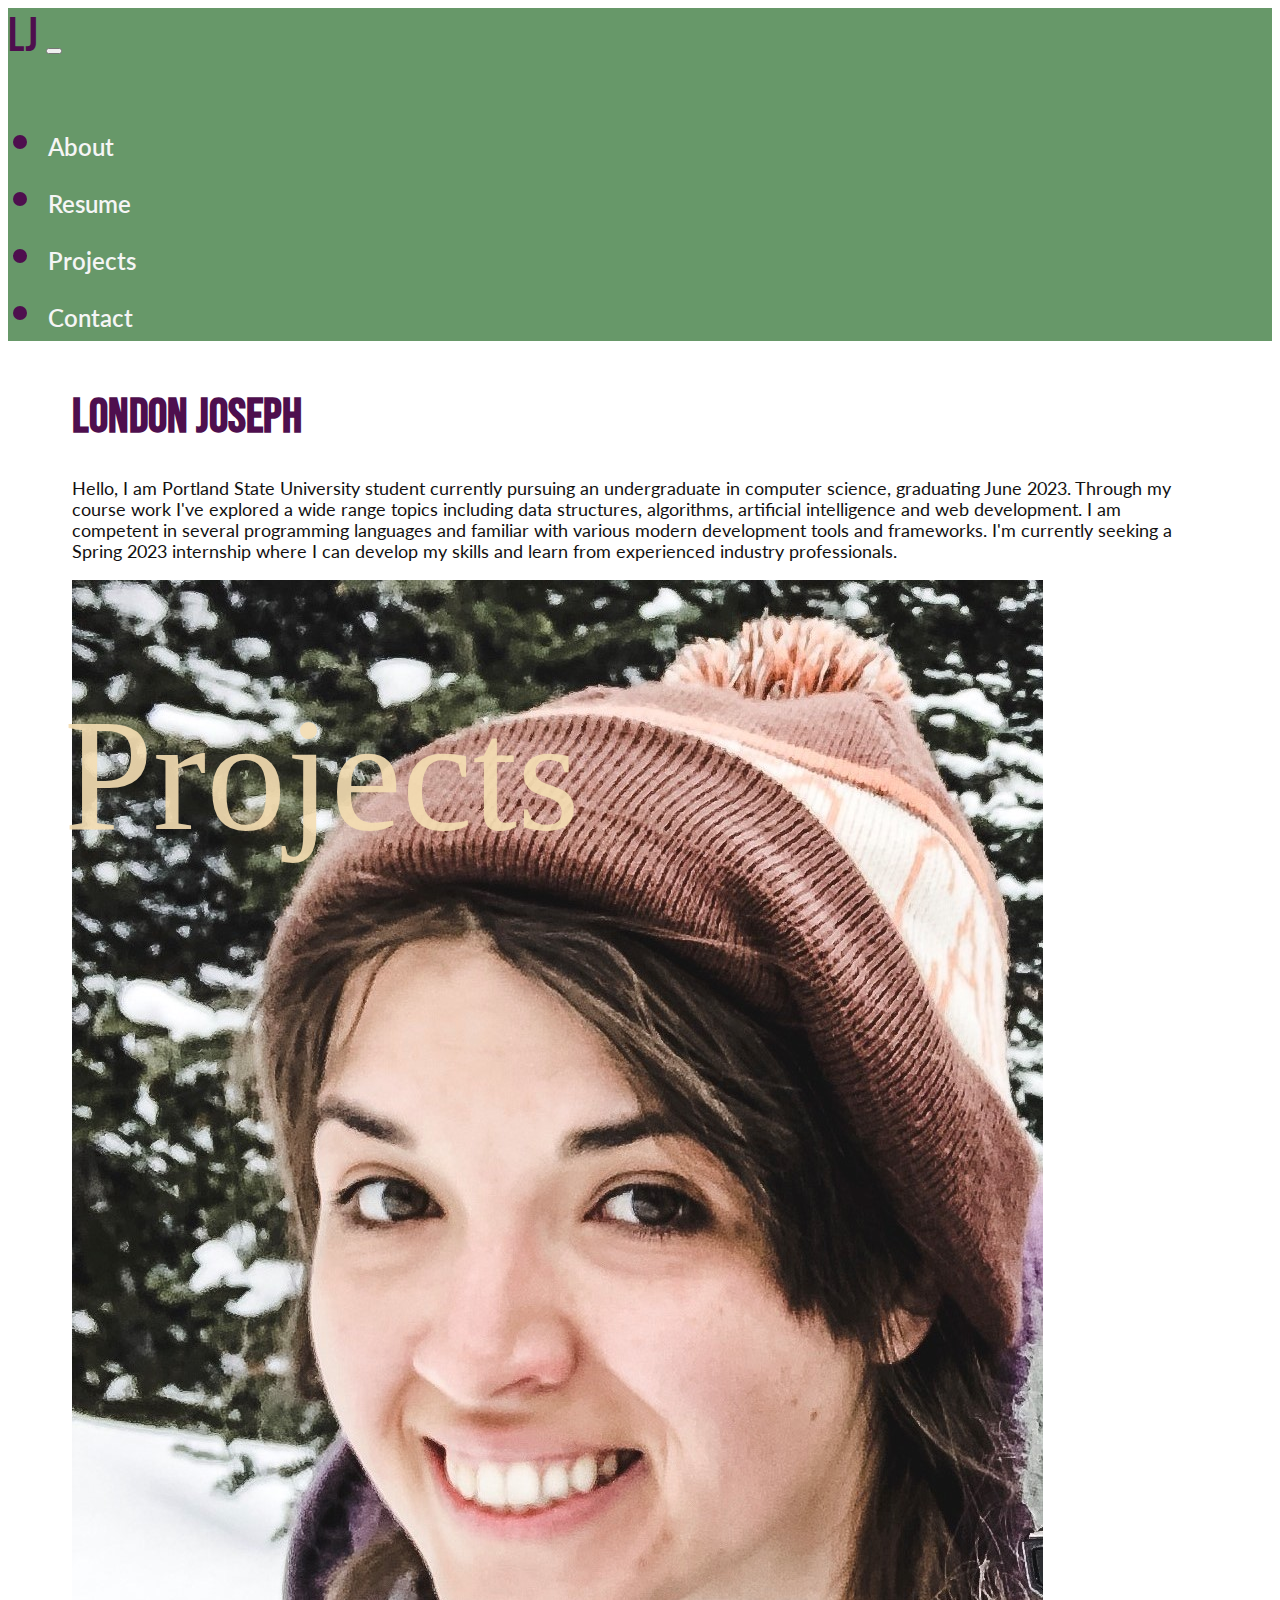
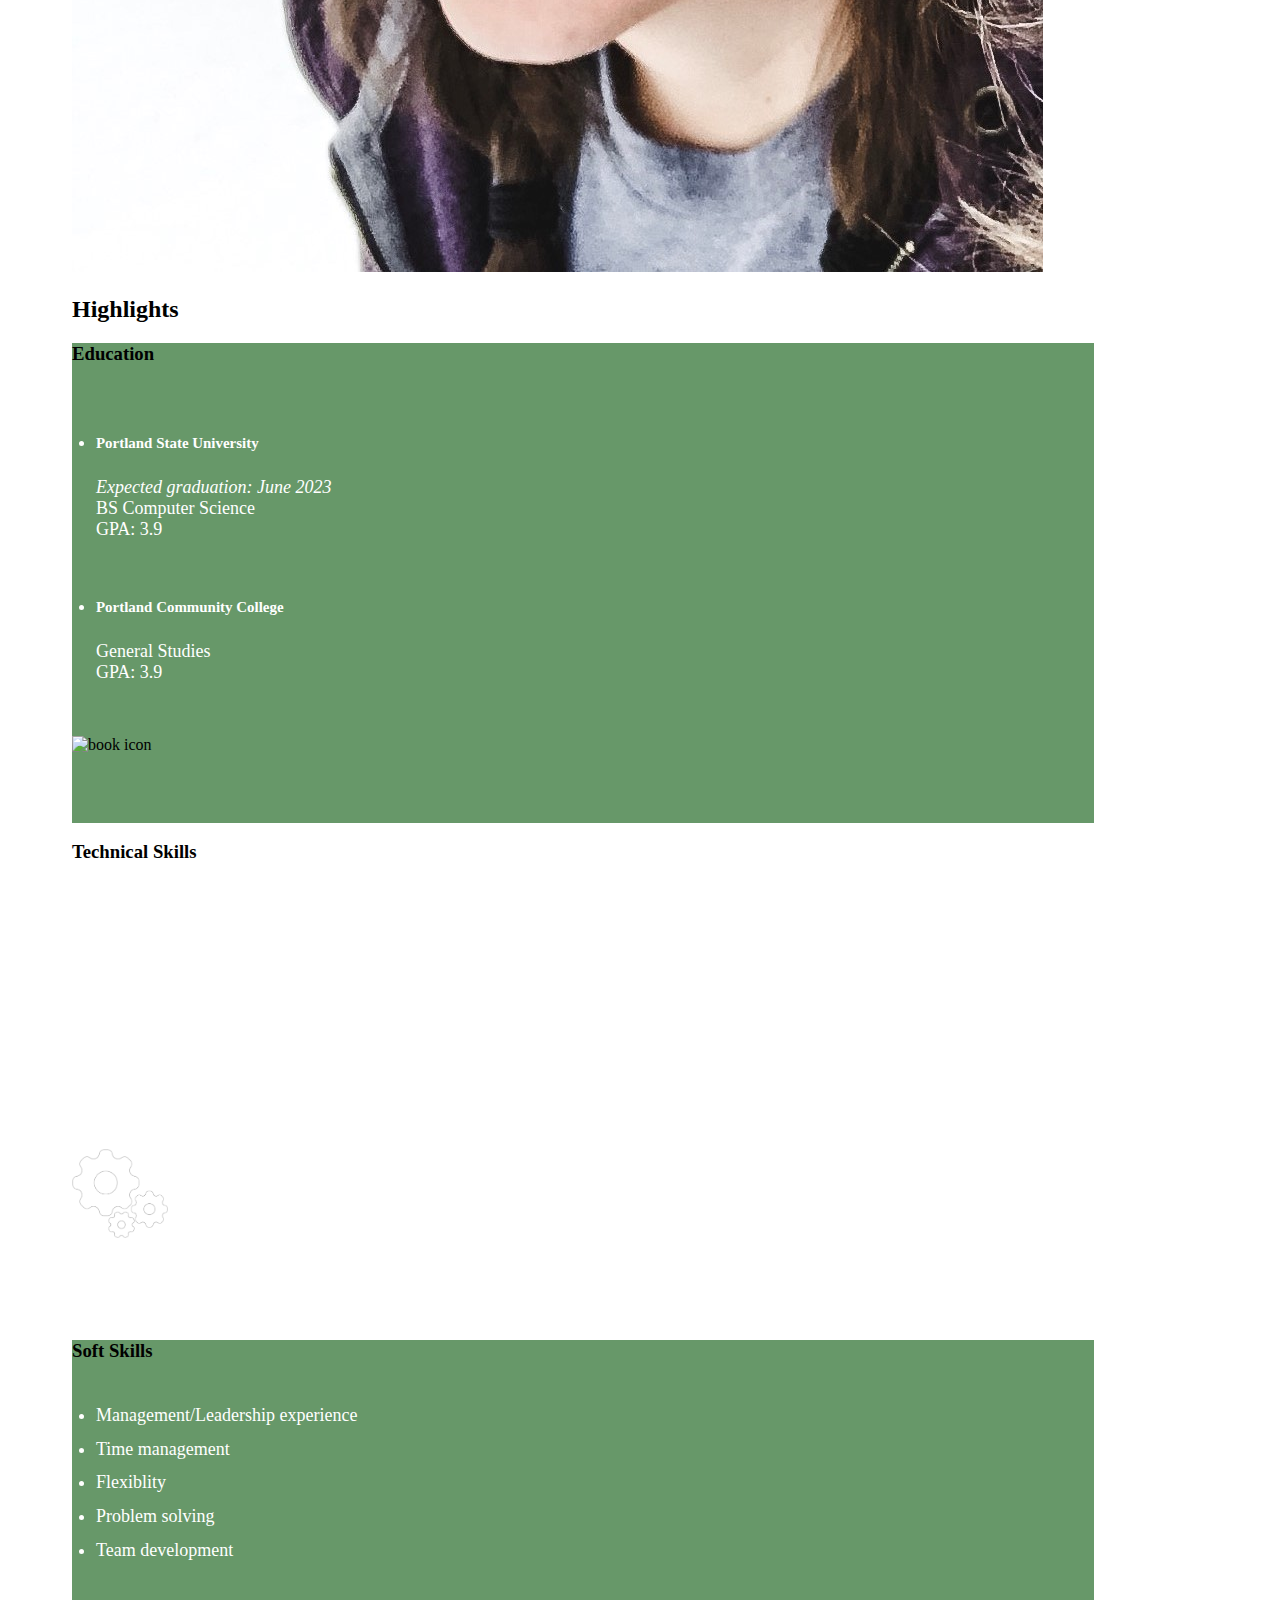
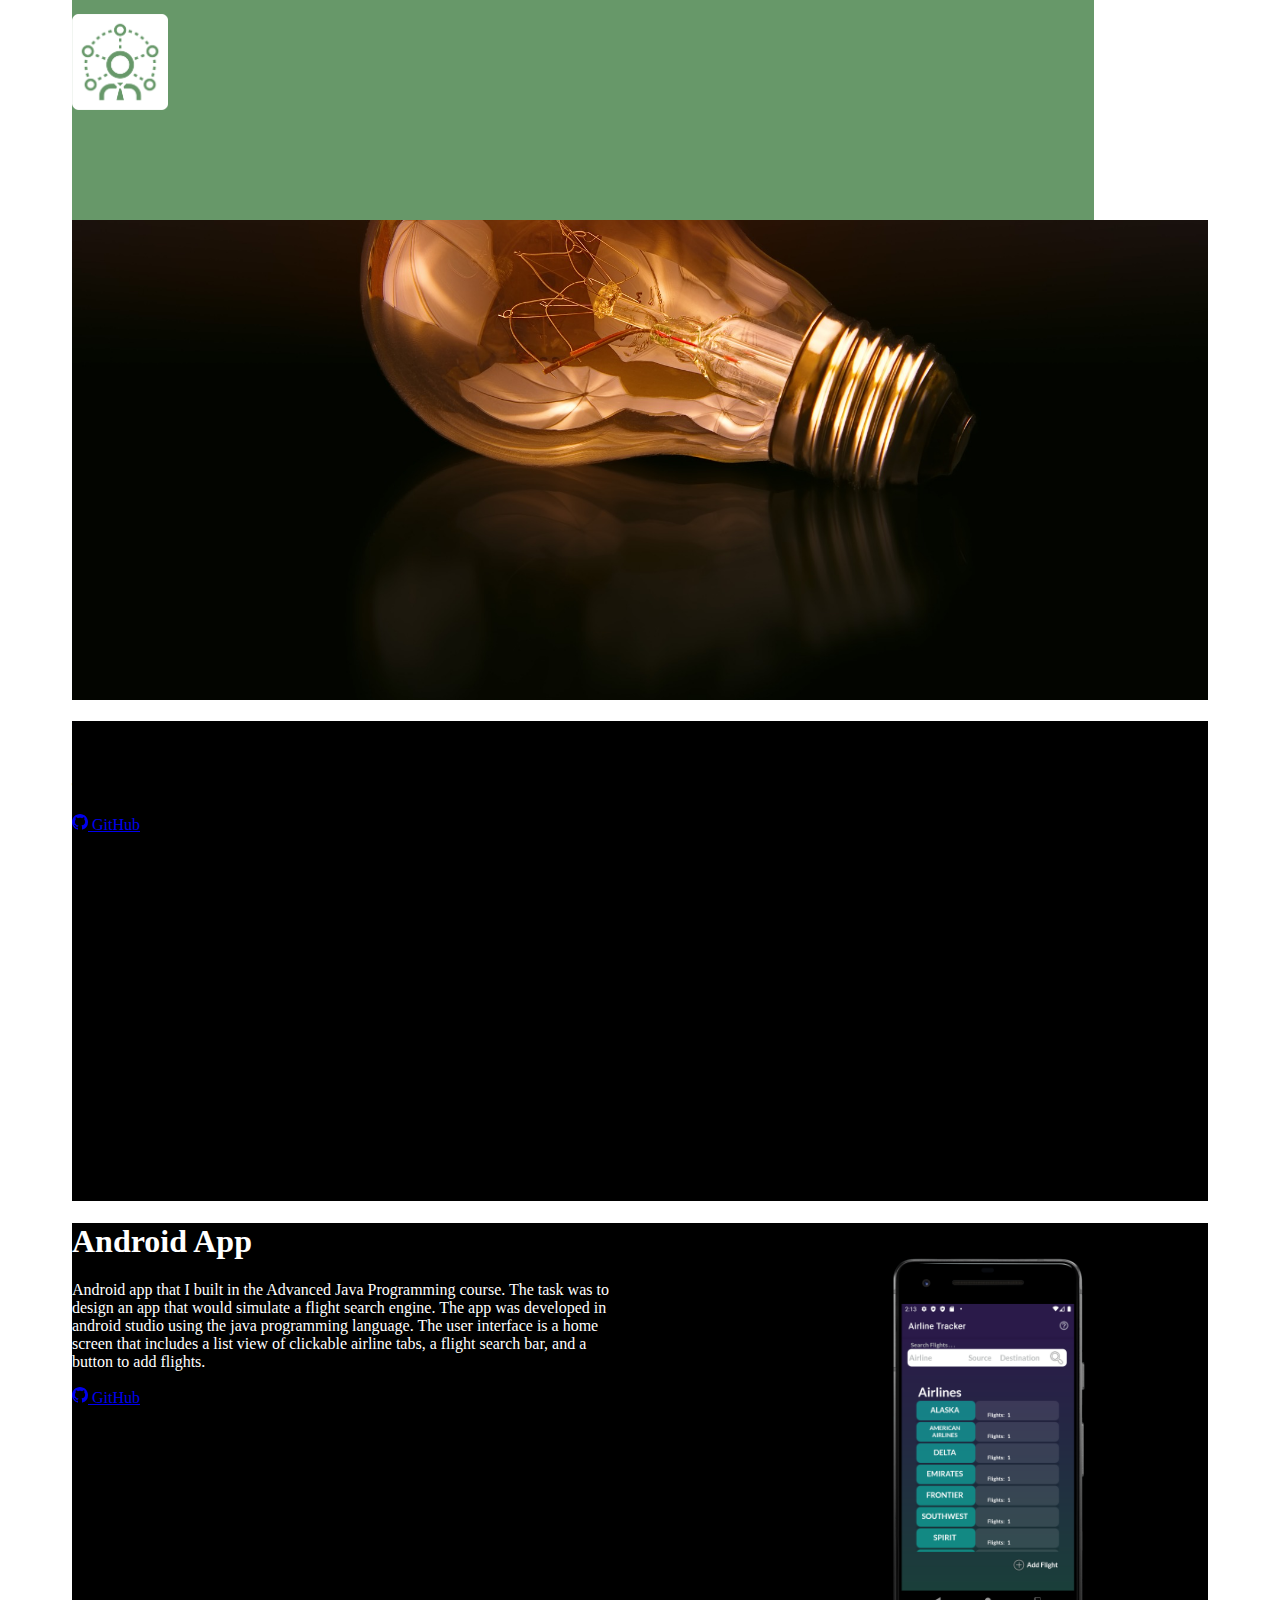
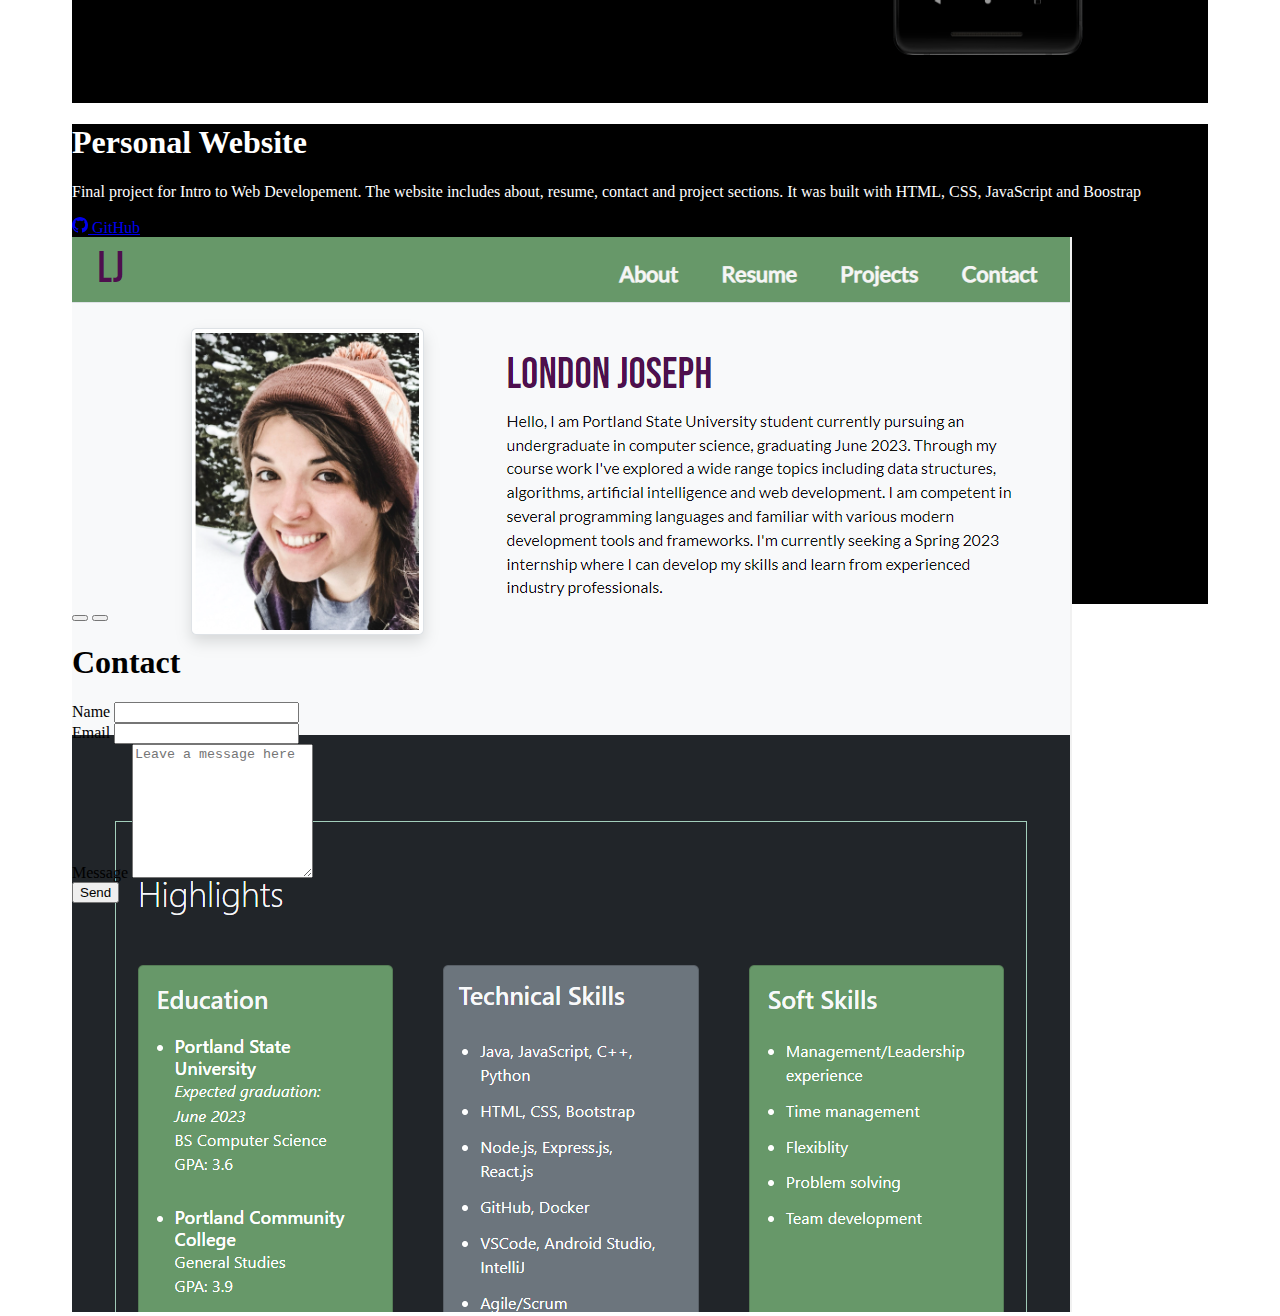
==== commit 8ca16a69: "update gpa" ====
--- a/index.html
+++ b/index.html
@@ -123,7 +123,7 @@
                             ><br />
                             <span class="card-text">BS Computer Science</span
                             ><br />
-                            <span>GPA: 3.6</span><br />
+                            <span>GPA: 3.9</span><br />
                           </li>
                           <br />
                           <li>
--- a/styles.css
+++ b/styles.css
@@ -244,18 +244,14 @@
 @media (min-width: 1200px) {
   .outter-margin {
     background: white;
-    padding-right: 6rem;
-    padding-left: 6rem;
-  }
-}
-@media (min-width: 1400px) {
+    padding-right: 4rem;
+    padding-left: 4rem;
+  }
+}
+@media (min-width: 1600px) {
   .outter-margin {
     background: white;
     padding-right: 12rem;
     padding-left: 12rem;
   }
-  #profile_pic {
-    margin: 2rem;
-    height: auto;
-  }
-}
+}
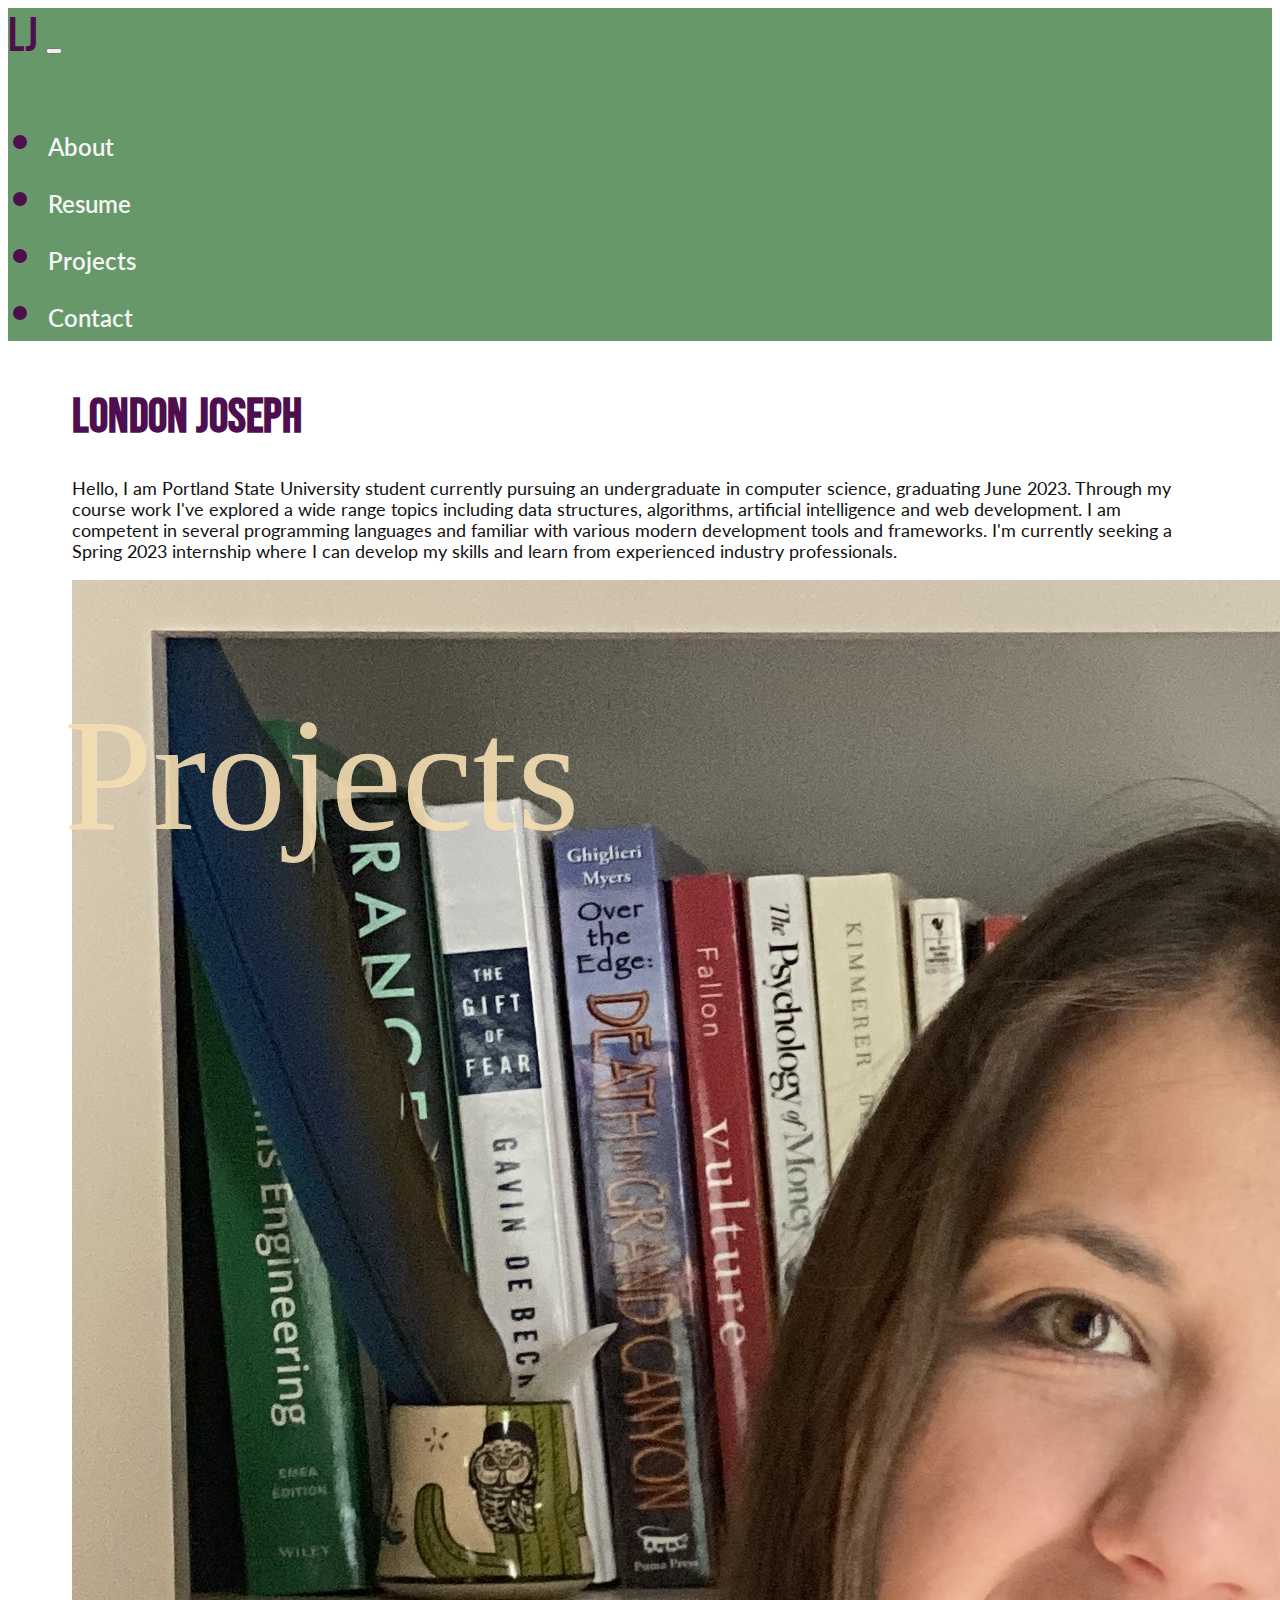
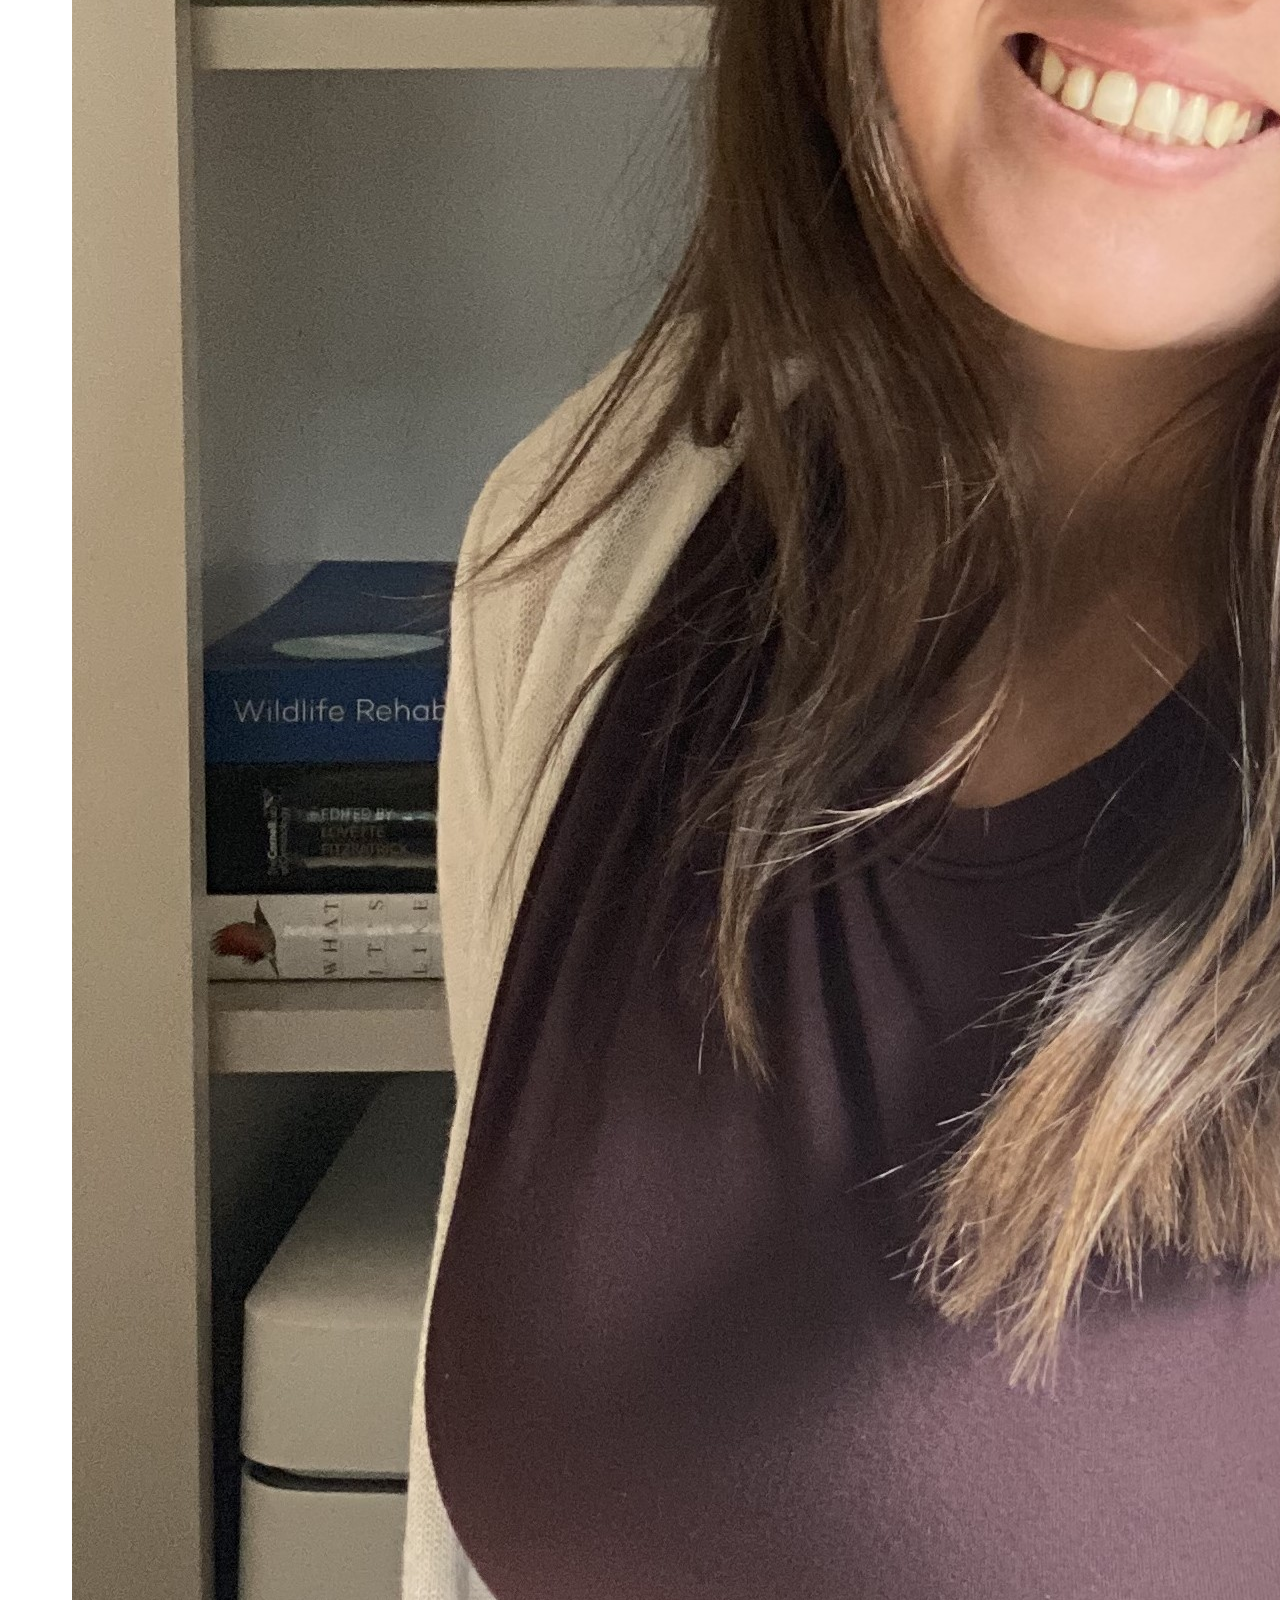
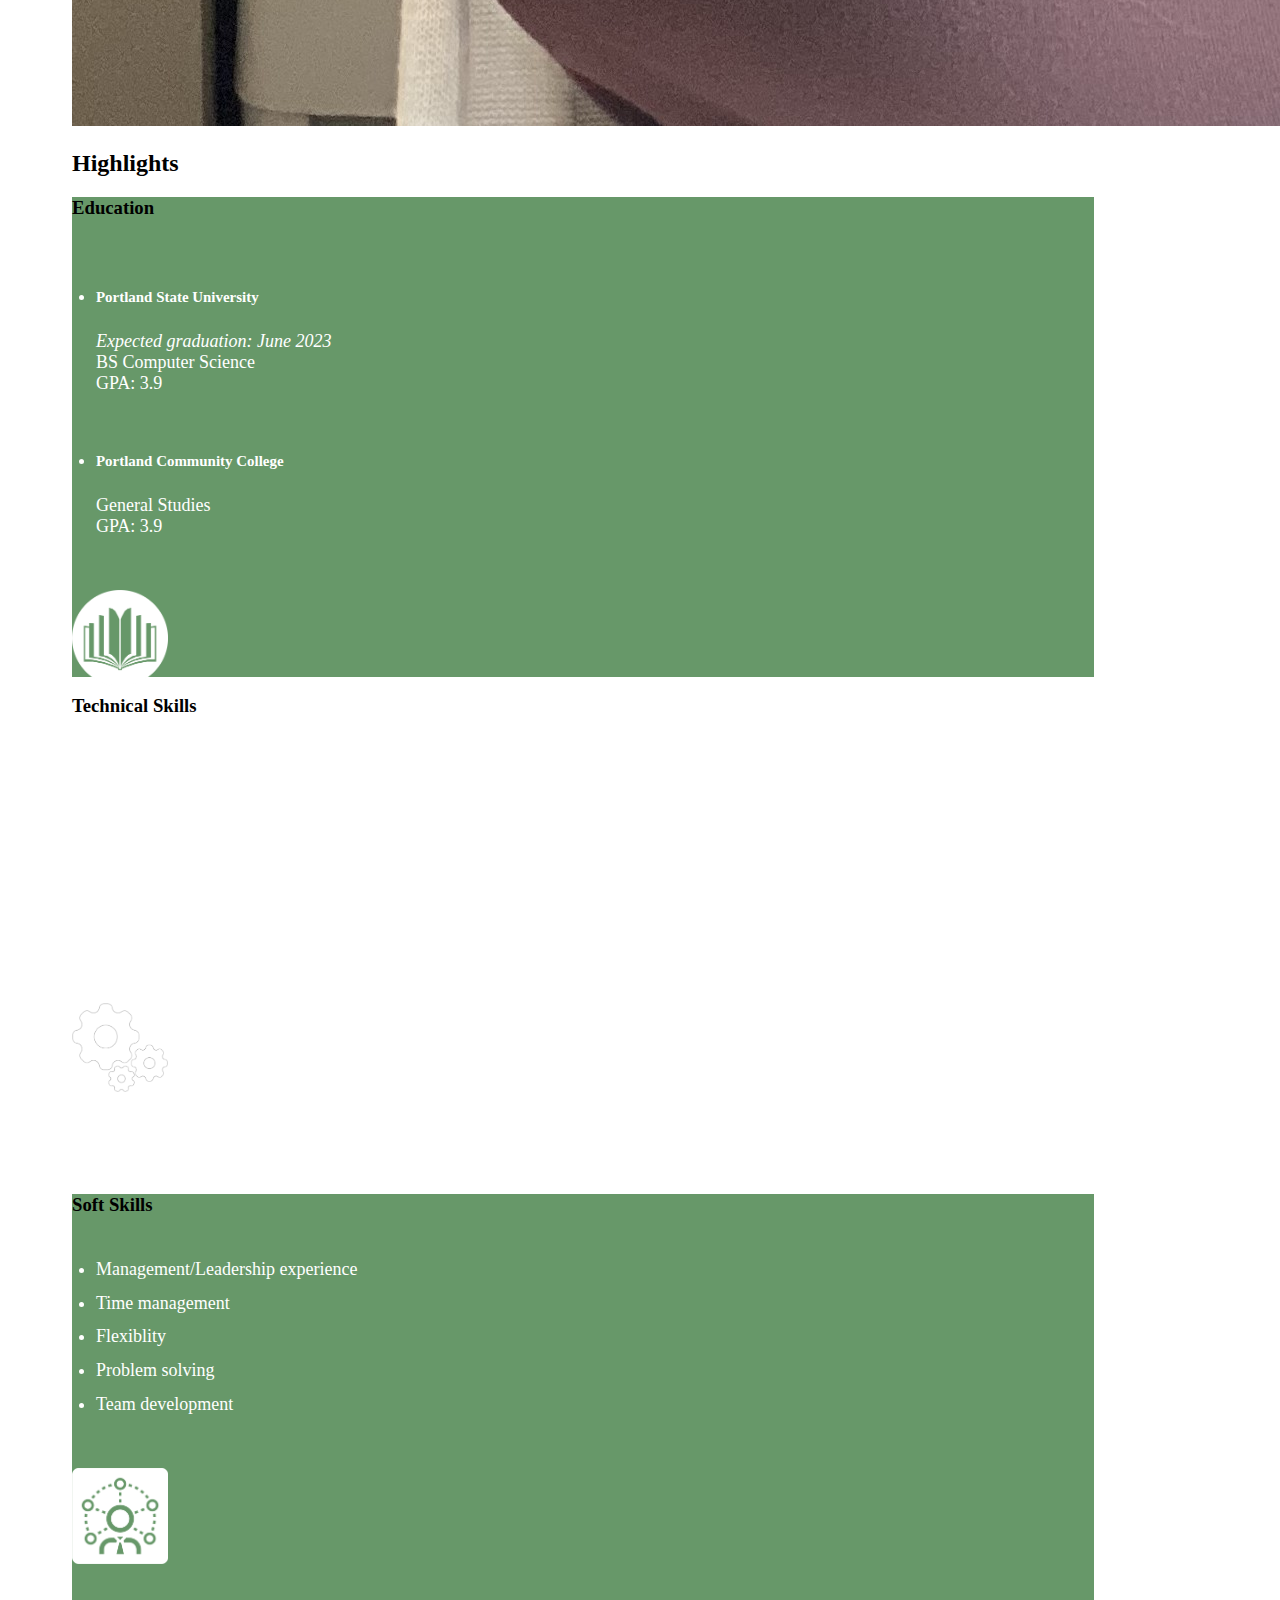
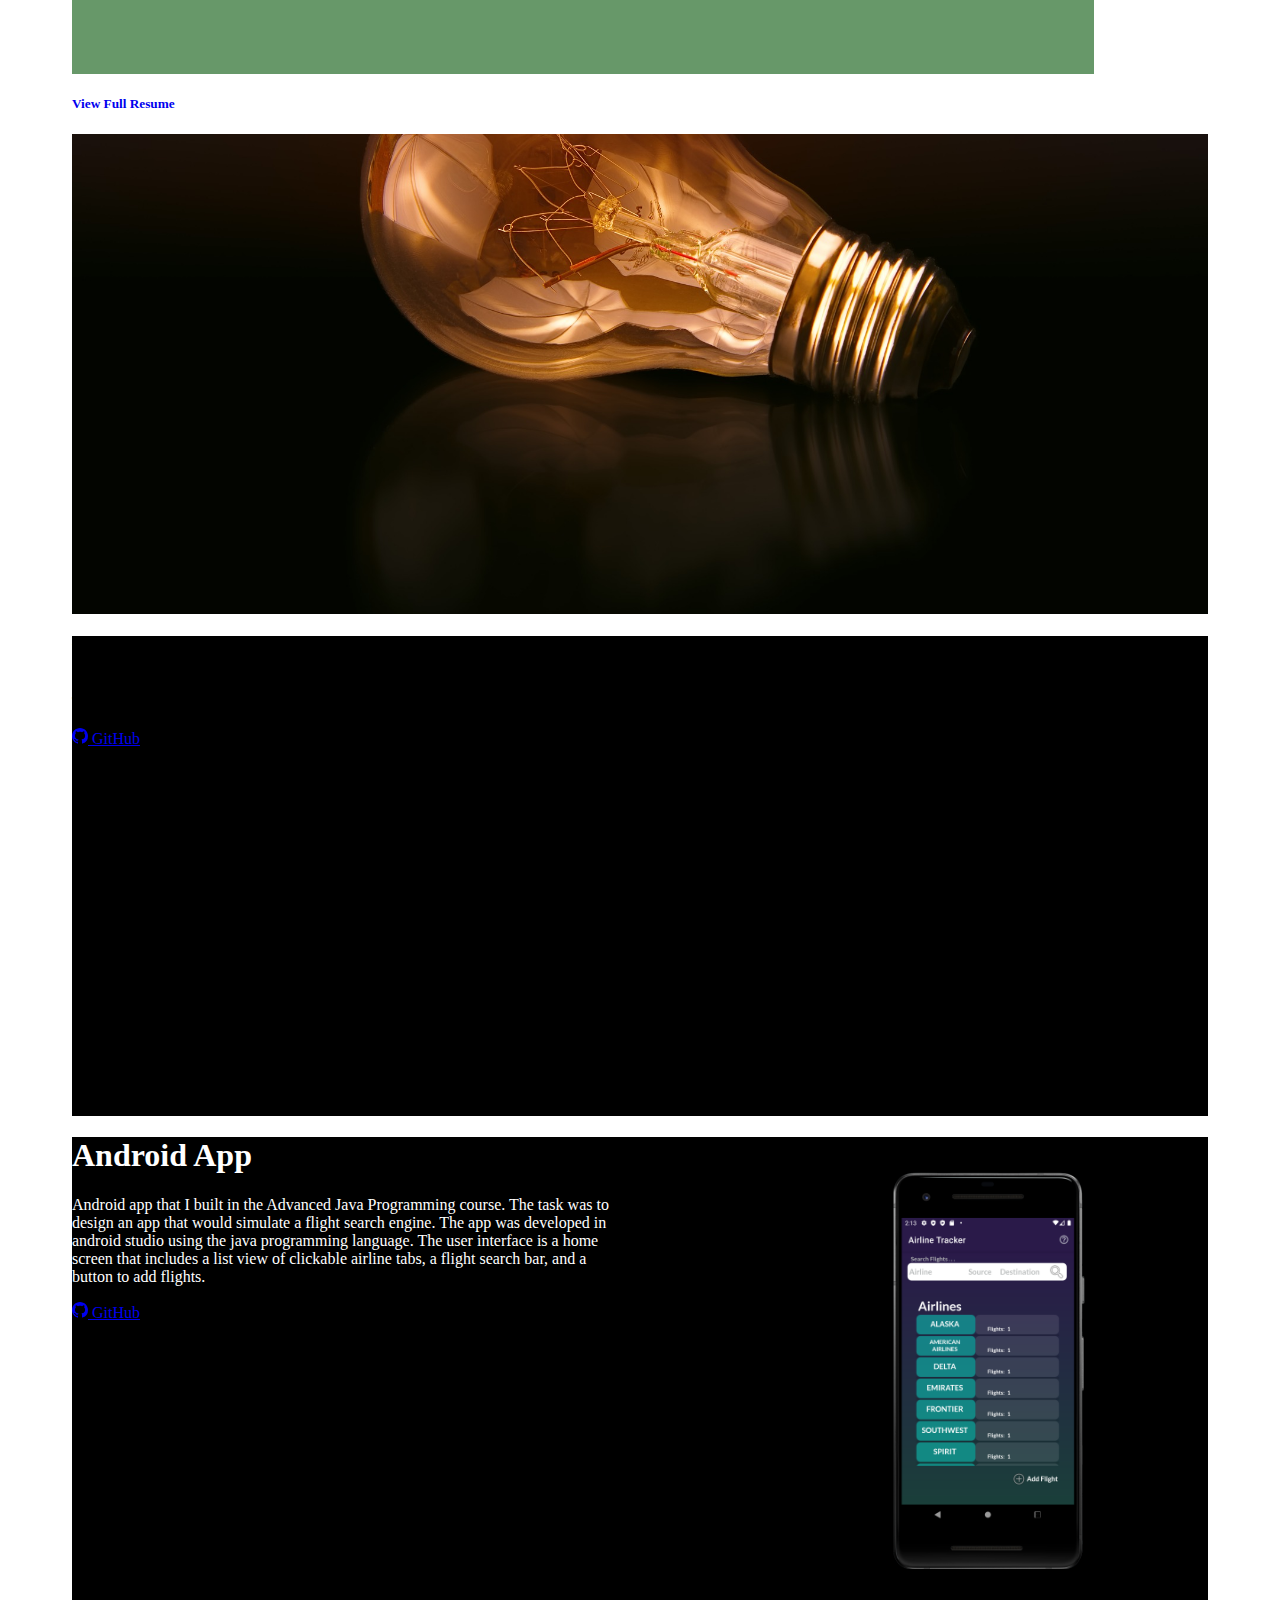
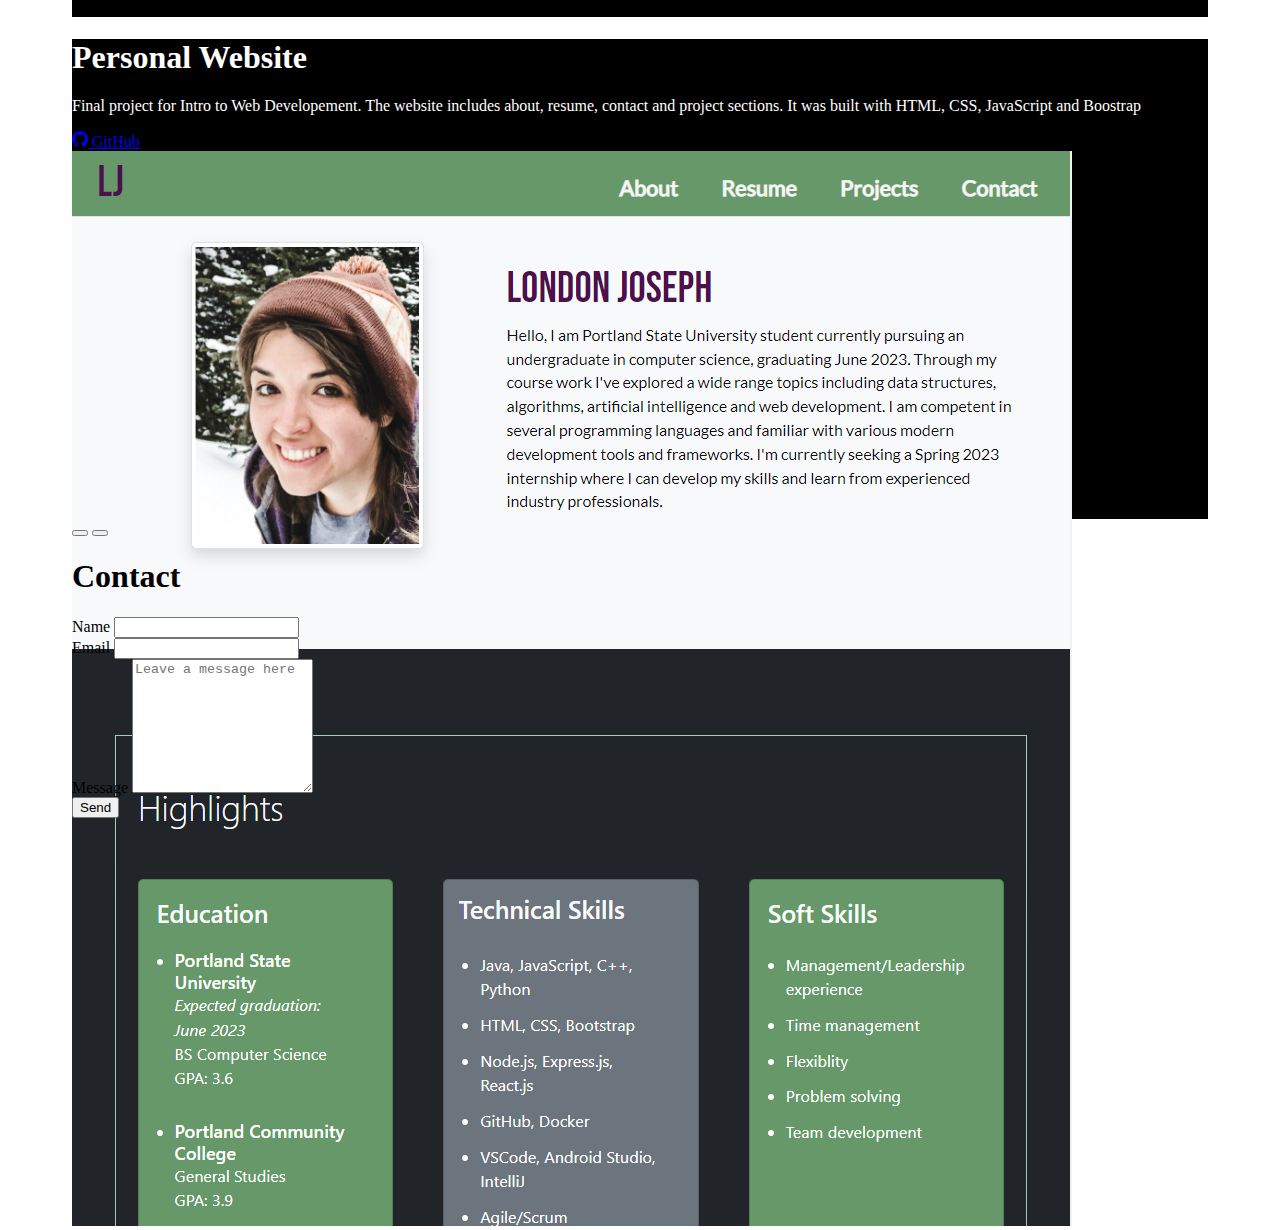
==== commit 6549f939: "refactor, add resume page" ====
--- a/index.html
+++ b/index.html
@@ -90,7 +90,7 @@
                 </div>
                 <div class="col-lg-5 d-flex p-5">
                   <img
-                    src="./profile-pic3.JPG"
+                    src="./assets/ws-profile.JPG"
                     alt="woman in her 30's"
                     class="img-fluid img-thumbnail m-auto rounded shadow"
                     id="profile_pic"
@@ -137,7 +137,7 @@
                       </div>
                       <div class="col-sm-12 col-md-4 col-lg-12 d-flex">
                         <img
-                          src="/book-edu.png"
+                          src="/assets/book-edu.png"
                           class="card-img-top m-auto"
                           alt="book icon"
                         />
@@ -163,7 +163,7 @@
                       </div>
                       <div class="col-sm-12 col-md-4 col-lg-12 d-flex">
                         <img
-                          src="/gears.png"
+                          src="/assets/gears.png"
                           class="card-img-top m-auto"
                           alt="gear icon"
                         />
@@ -188,7 +188,7 @@
                       </div>
                       <div class="col-sm-12 col-md-4 col-lg-12 d-flex">
                         <img
-                          src="/soft-skills.png"
+                          src="/assets/soft-skills.png"
                           class="card-img-top m-auto"
                           alt="soft skill icon"
                         />
@@ -196,6 +196,11 @@
                     </div>
                   </div>
                 </div>
+              </div>
+              <div class="d-flex justify-content-end py-2 px-4 resume">
+                <a href="resume.html" class="text-light">
+                  <h5>View Full Resume</h5>
+                </a>
               </div>
             </div>
           </div>
@@ -248,7 +253,7 @@
                     </div>
                     <div class="col-md-10 col-lg-8 m-auto">
                       <img
-                        src="./weatherApp.gif"
+                        src="./assets/weatherApp.gif"
                         alt=""
                         class="img-fluid mb-5"
                       />
@@ -327,7 +332,7 @@
                     <div class="col d-flex justify-content-center p-2">
                       <div class="m-3 d-flex">
                         <img
-                          src="./personalWeb.png"
+                          src="./assets/personalWeb.png"
                           alt=""
                           class="img-fluid mb-5 align-self-center"
                         />
--- a/styles.css
+++ b/styles.css
@@ -82,12 +82,12 @@
   background-size: cover;
 }
 .car-item-1 {
-  background-image: url('/projects-light.jpg');
+  background-image: url('/assets/projects-light.jpg');
   background-position-y: 70%;
 }
 .car-item-2 {
   background: black;
-  background-image: url('/app_pic2.png');
+  background-image: url('assets/app_pic2.png');
   background-repeat: no-repeat;
   background-size: contain;
   background-position: right 30%;
@@ -142,7 +142,14 @@
 .highlight-text {
   font-size: large;
 }
-
+.resume * {
+  text-decoration: none;
+}
+.resume *:hover {
+  /* Hover styles */
+  color: rgb(103, 152, 105);
+  font-weight: bold;
+}
 @media (max-width: 575px) {
   #extra_bio {
     display: none;
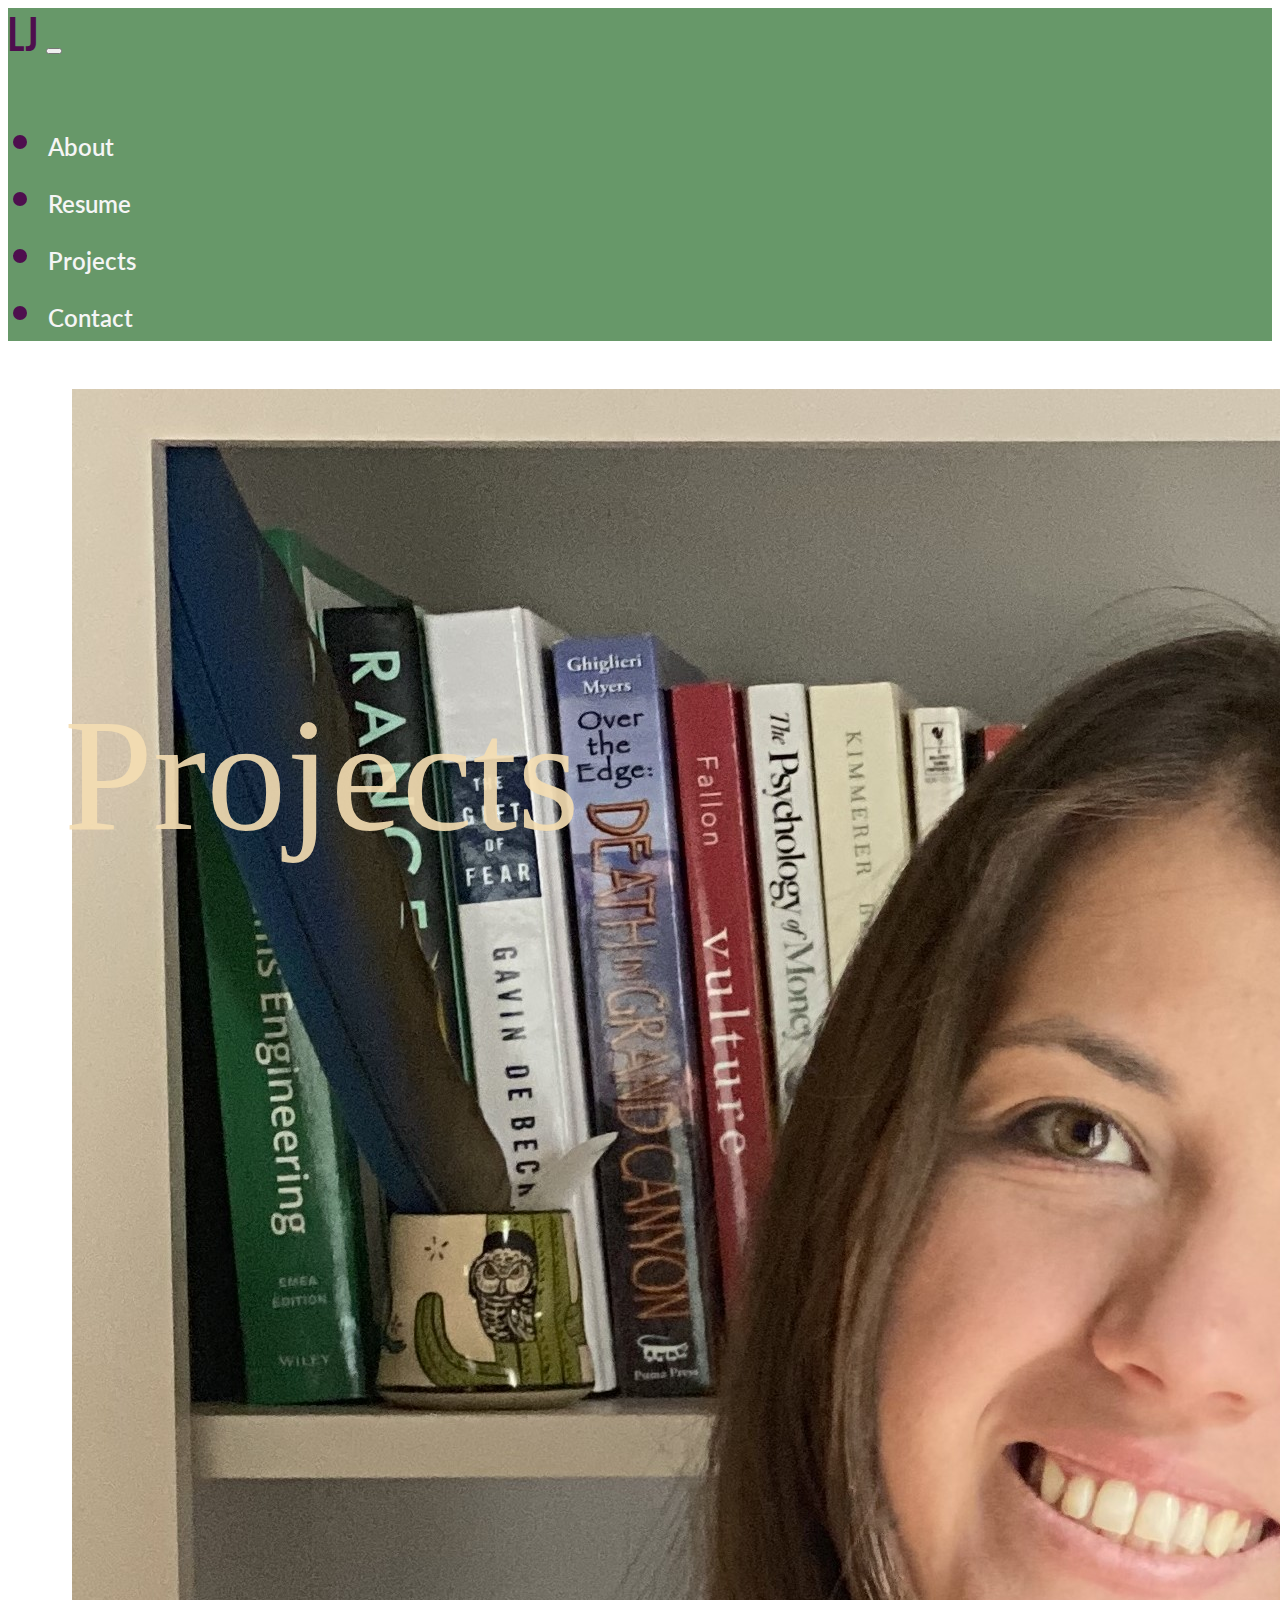
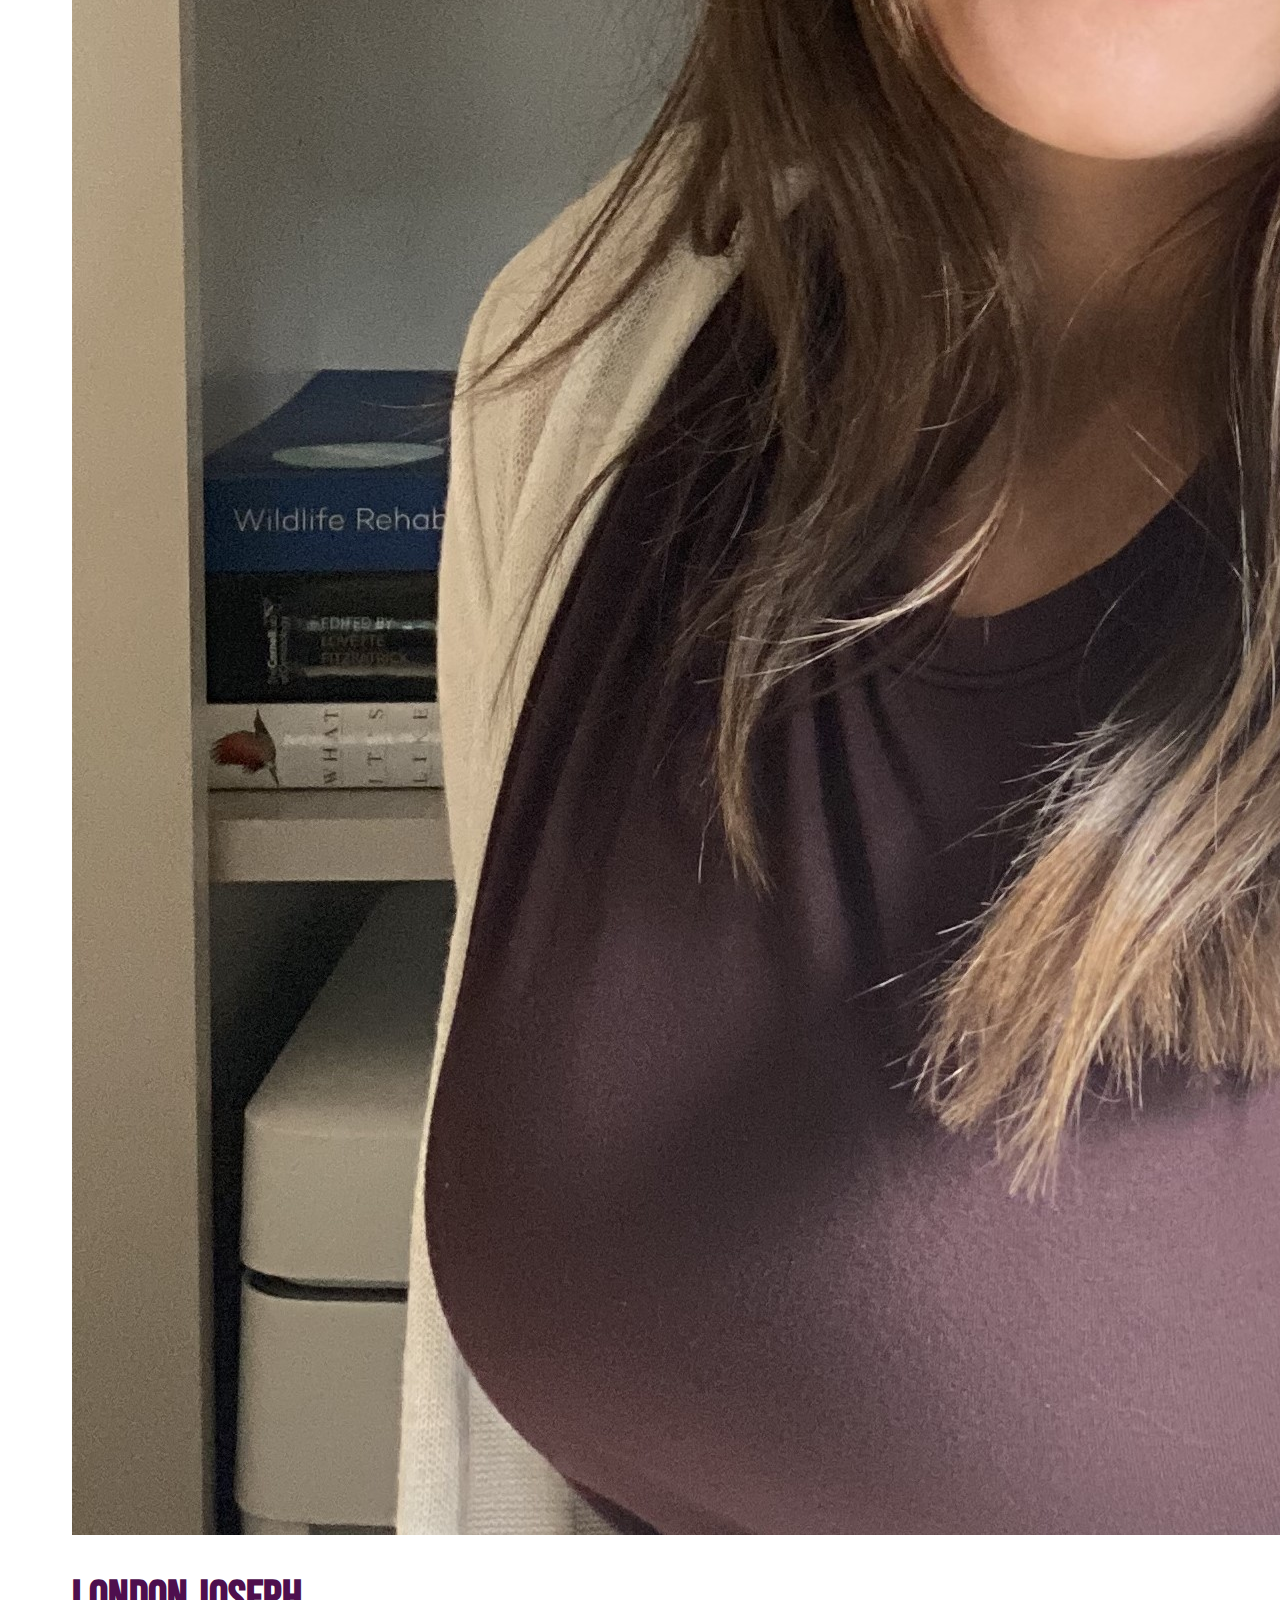
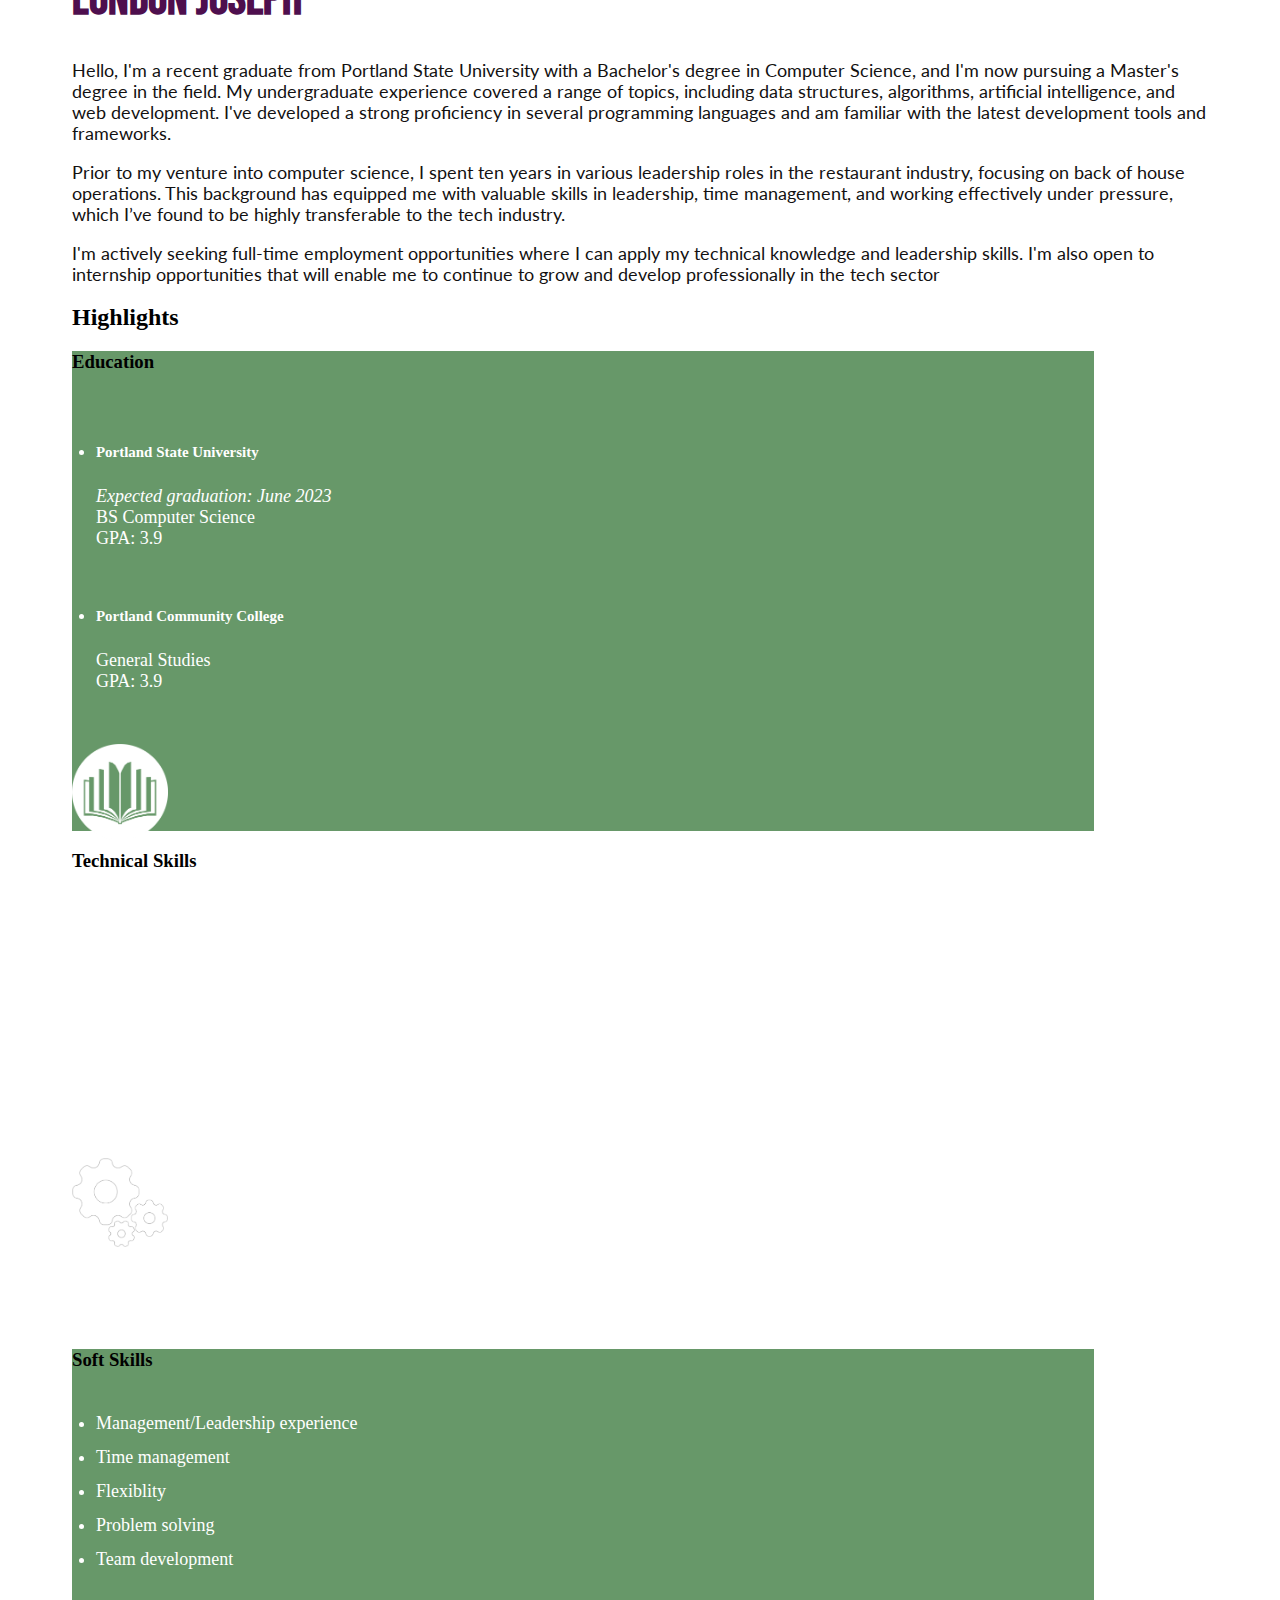
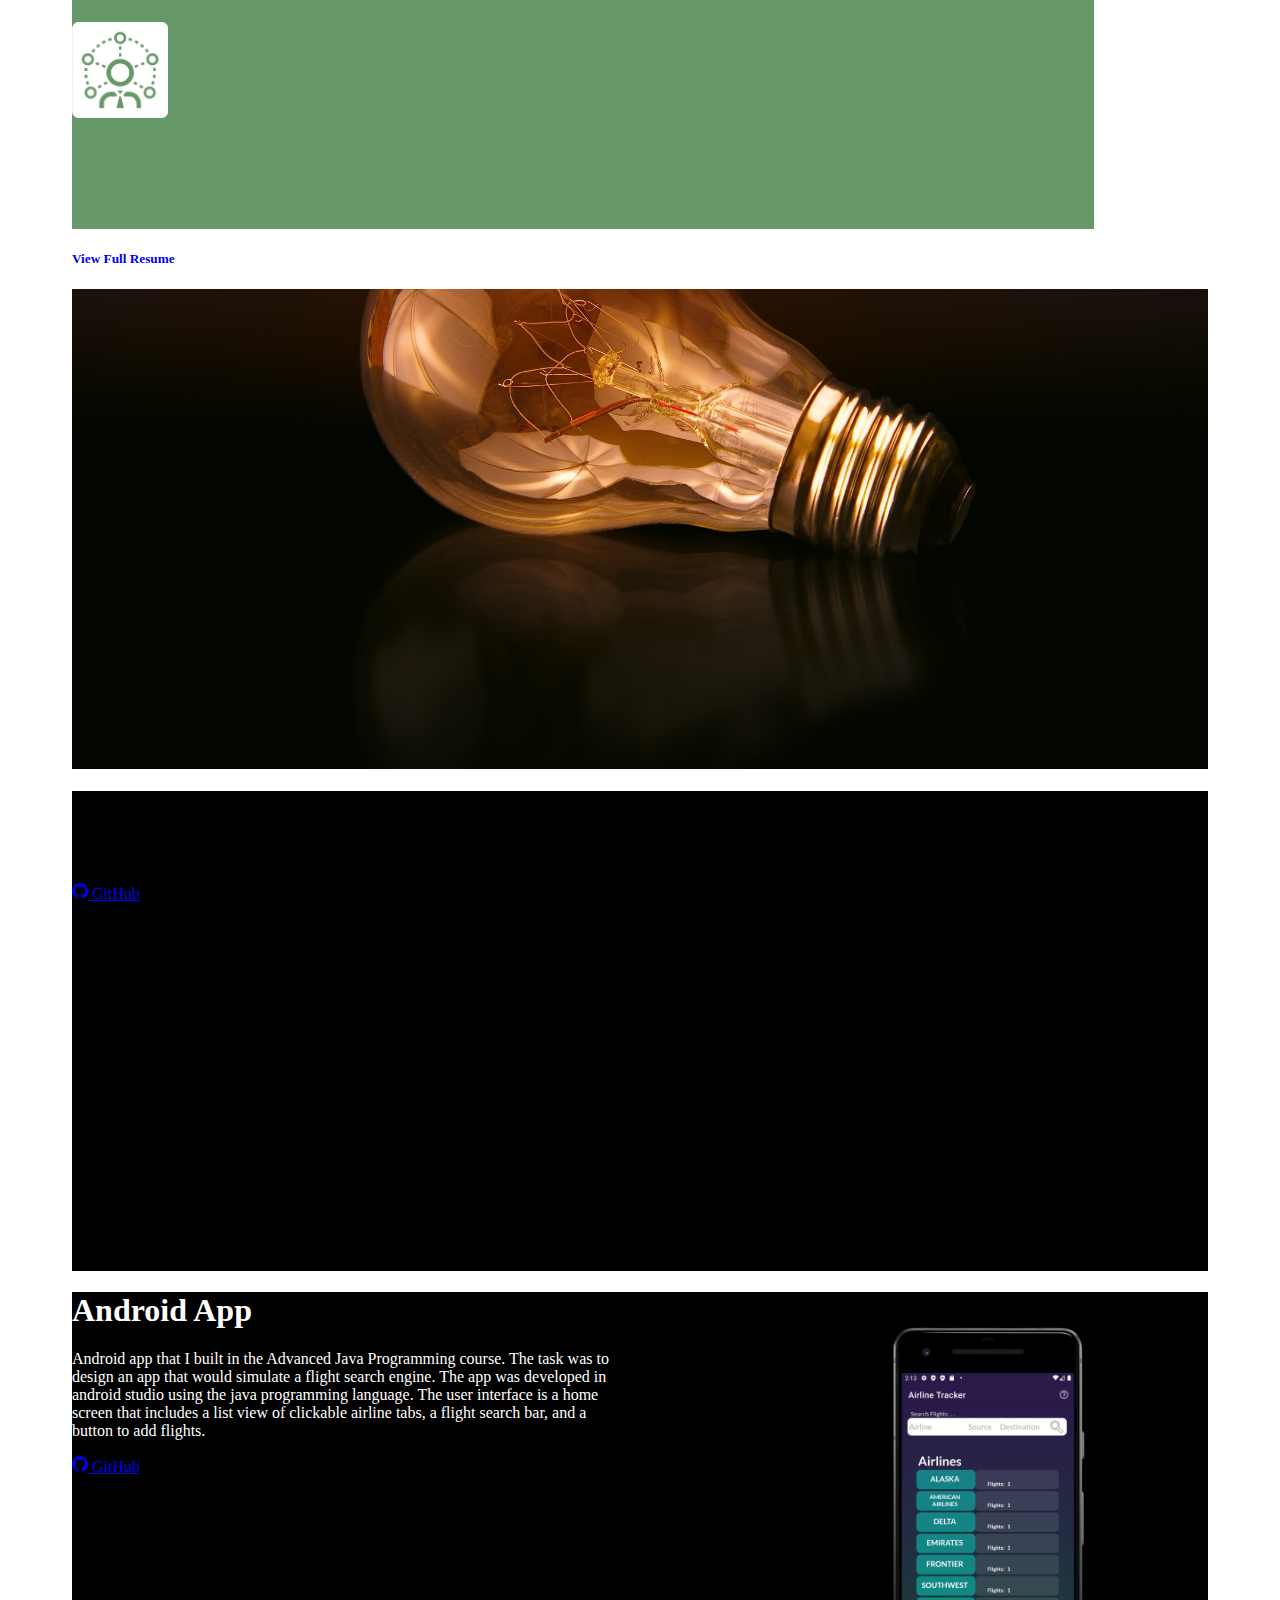
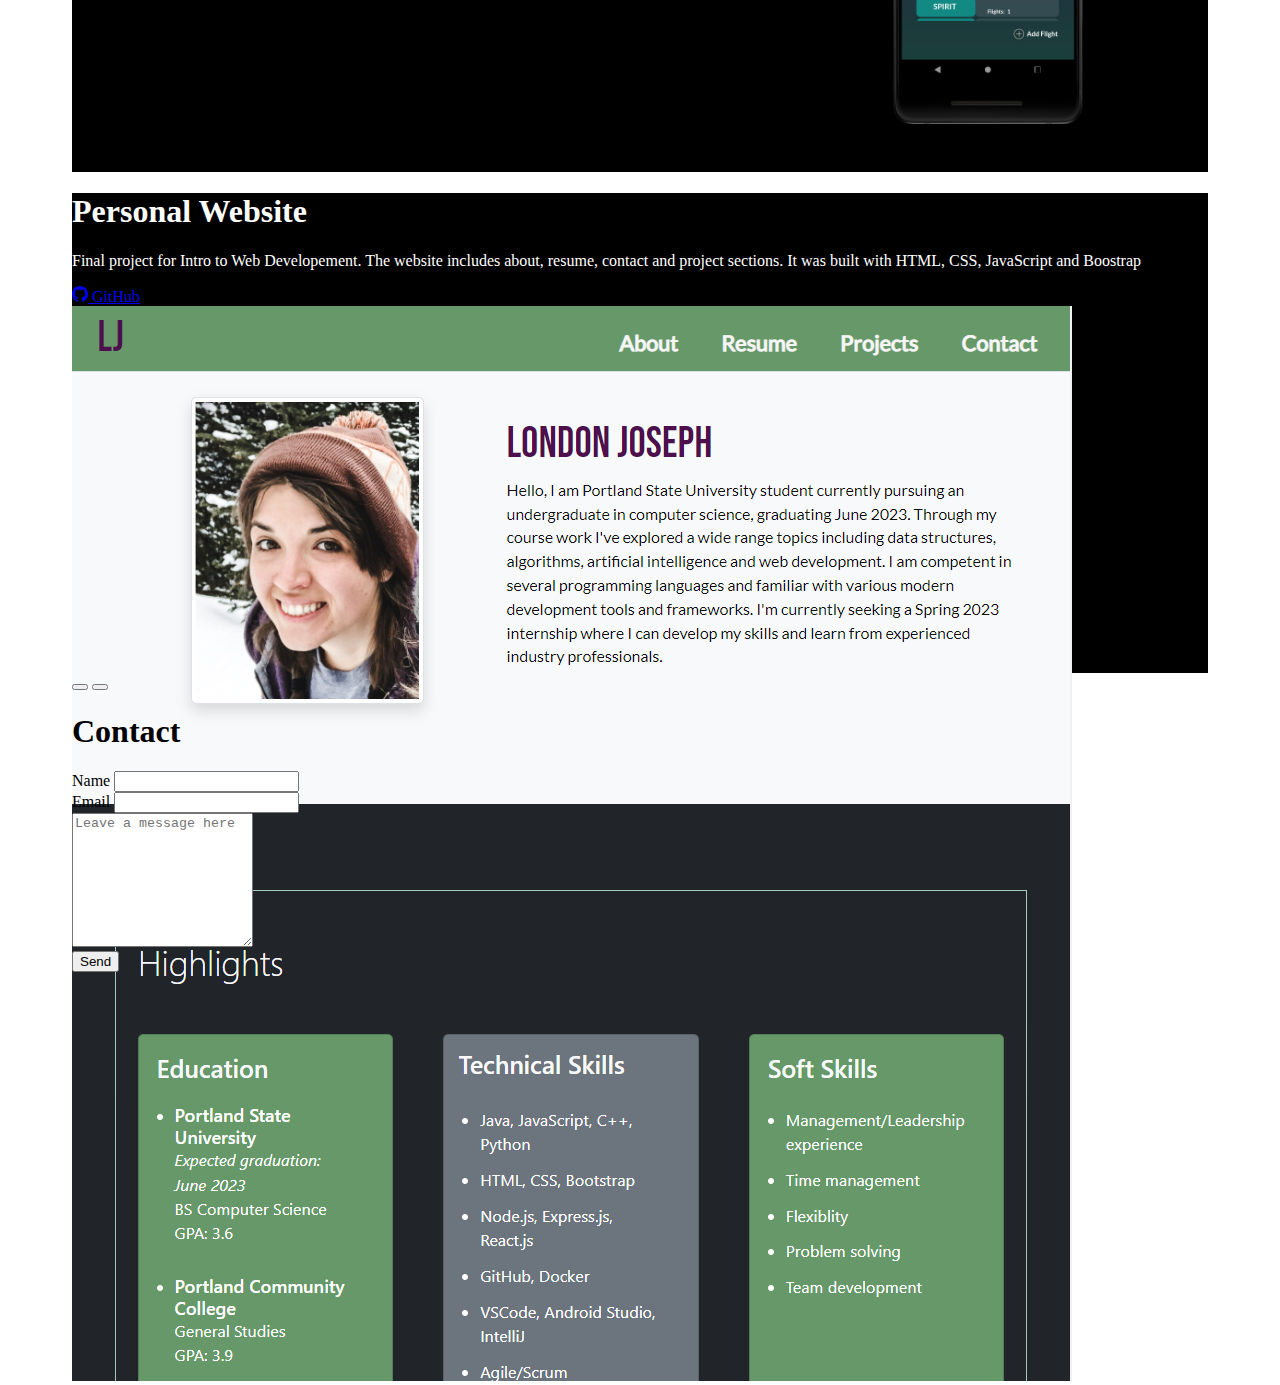
==== commit b9921658: "update about me" ====
--- a/index.html
+++ b/index.html
@@ -69,32 +69,47 @@
       <div class="shadow-lg">
         <section class="bg-light py-3 text-light" id="about">
           <div class="container-fluid px-md-5">
-            <div class="d-flex">
-              <div class="row flex-sm-row-reverse m-auto p-1 p-xl-5 bg-light">
-                <div class="col-lg-7 d-flex">
-                  <div class="m-auto">
-                    <h1 class="logo mb-2">London Joseph</h1>
-                    <p class="bio_text">
-                      Hello, I am Portland State University student currently
-                      pursuing an undergraduate in computer science, graduating
-                      June 2023. Through my course work I've explored a wide
-                      range topics including data structures, algorithms,
-                      artificial intelligence and web development. I am
-                      competent in several programming languages and familiar
-                      with various modern development tools and frameworks. I'm
-                      currently seeking a Spring 2023 internship where I can
-                      develop my skills and learn from experienced industry
-                      professionals.
-                    </p>
-                  </div>
-                </div>
-                <div class="col-lg-5 d-flex p-5">
-                  <img
-                    src="./assets/ws-profile.JPG"
-                    alt="woman in her 30's"
-                    class="img-fluid img-thumbnail m-auto rounded shadow"
-                    id="profile_pic"
-                  />
+            <div class="row m-auto p-1 p-xl-5 bg-light">
+              <!-- Profile Picture Column -->
+              <div class="col-lg-5 d-flex p-5">
+                <img
+                  src="./assets/ws-profile.JPG"
+                  alt="woman in her 30's"
+                  class="img-fluid m-auto img-thumbnail rounded shadow"
+                  id="profile_pic"
+                />
+              </div>
+              <!-- Profile Text Column -->
+              <div class="col-lg-7 d-flex pt-2">
+                <div class="m-auto">
+                  <h1 class="logo m-2 text-center">London Joseph</h1>
+                  <p class="bio_text">
+                    Hello, I'm a recent graduate from Portland State University
+                    with a Bachelor's degree in Computer Science, and I'm now
+                    pursuing a Master's degree in the field. My undergraduate
+                    experience covered a range of topics, including data
+                    structures, algorithms, artificial intelligence, and web
+                    development. I've developed a strong proficiency in several
+                    programming languages and am familiar with the latest
+                    development tools and frameworks.
+                  </p>
+                  <p class="bio_text">
+                    Prior to my venture into computer science, I spent ten years
+                    in various leadership roles in the restaurant industry,
+                    focusing on back of house operations. This background has
+                    equipped me with valuable skills in leadership, time
+                    management, and working effectively under pressure, which
+                    I’ve found to be highly transferable to the tech industry.
+                  </p>
+                  <p class="bio_text">
+                    I'm actively seeking full-time employment opportunities
+                    where I can apply my technical knowledge and leadership
+                    skills. I'm also open to internship opportunities that will
+                    enable me to continue to grow and develop professionally in
+                    the tech sector
+                    <!-- Profile text continues -->
+                  </p>
+                  <!-- Additional paragraphs -->
                 </div>
               </div>
             </div>
@@ -401,10 +416,10 @@
                       name="email"
                     />
                   </div>
-                  <div class="form-floating mb-3">
-                    <label for="contactMessage">Message</label>
+                  <div class="mb-3">
+                    <label for="contactMessage" hidden>Message</label>
                     <textarea
-                      class="form-control"
+                      class="form-control text-dark"
                       placeholder="Leave a message here"
                       id="contactMessage"
                       name="message"
